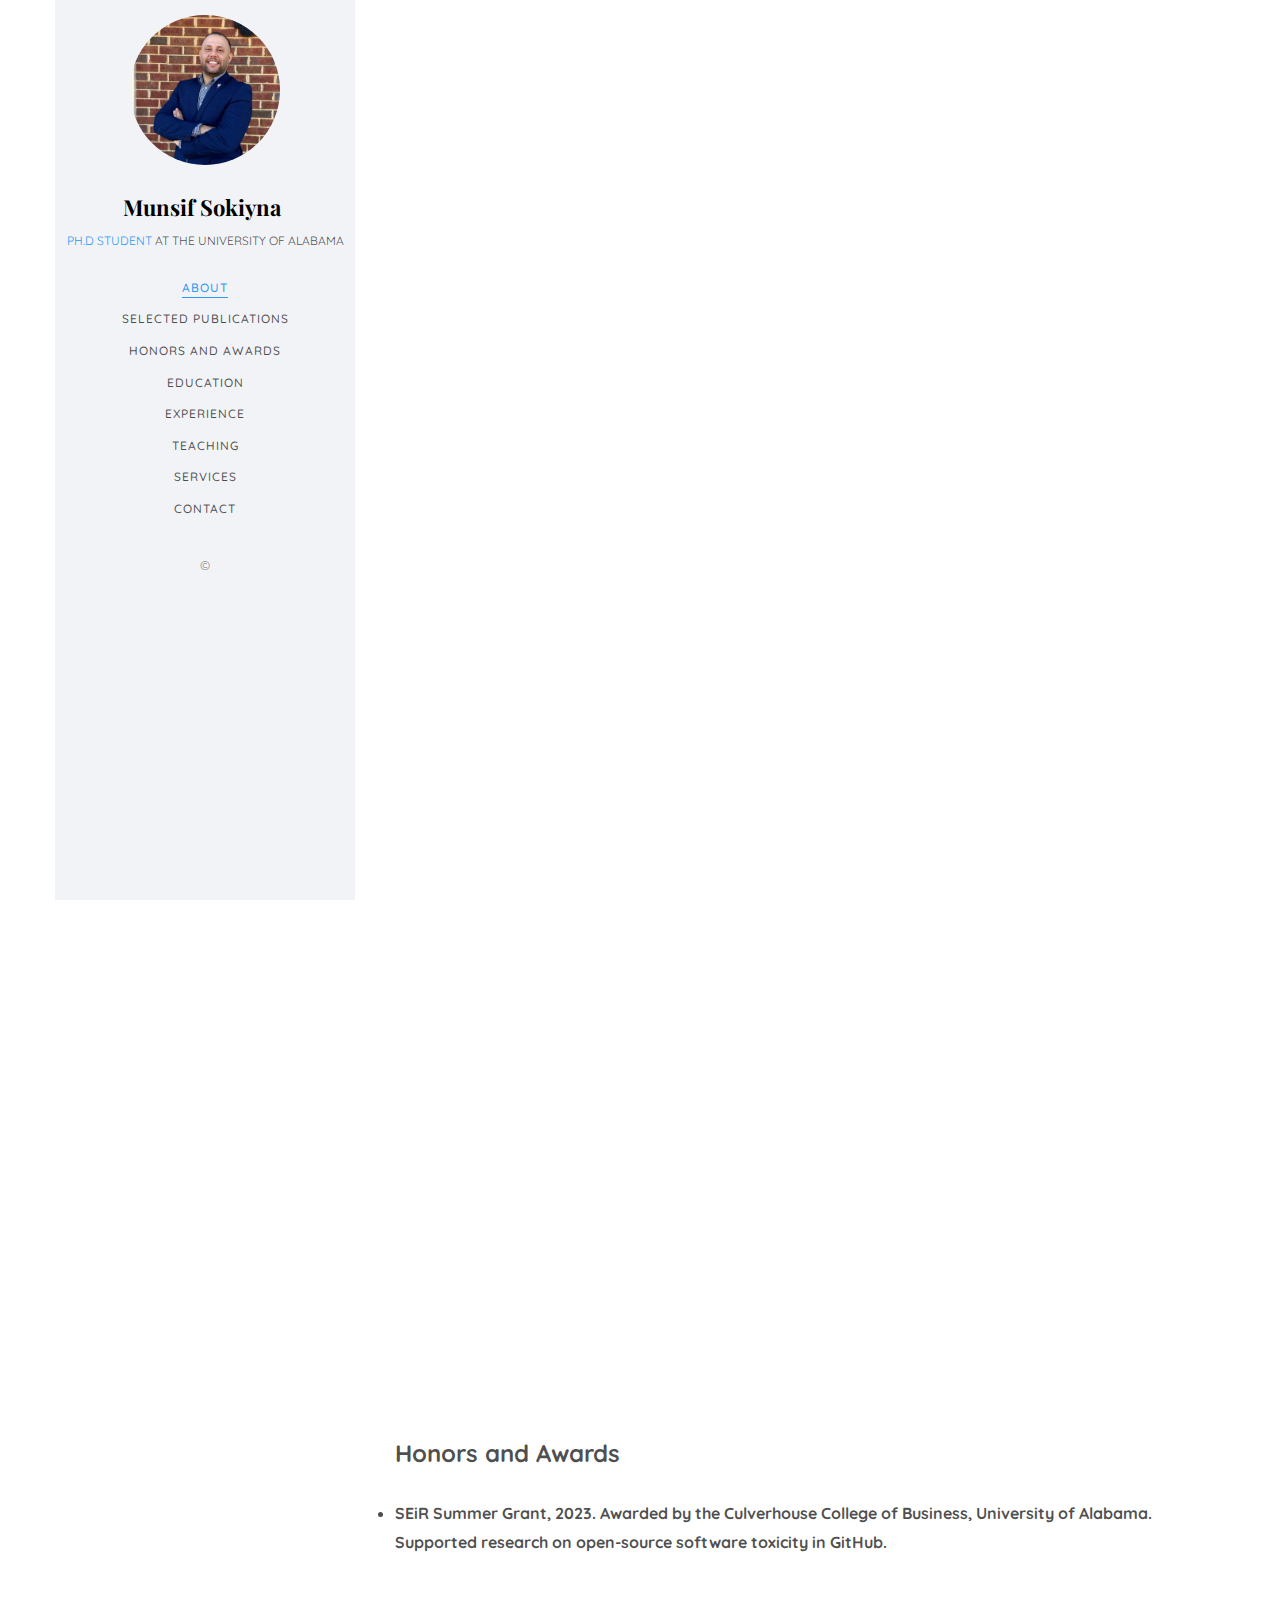
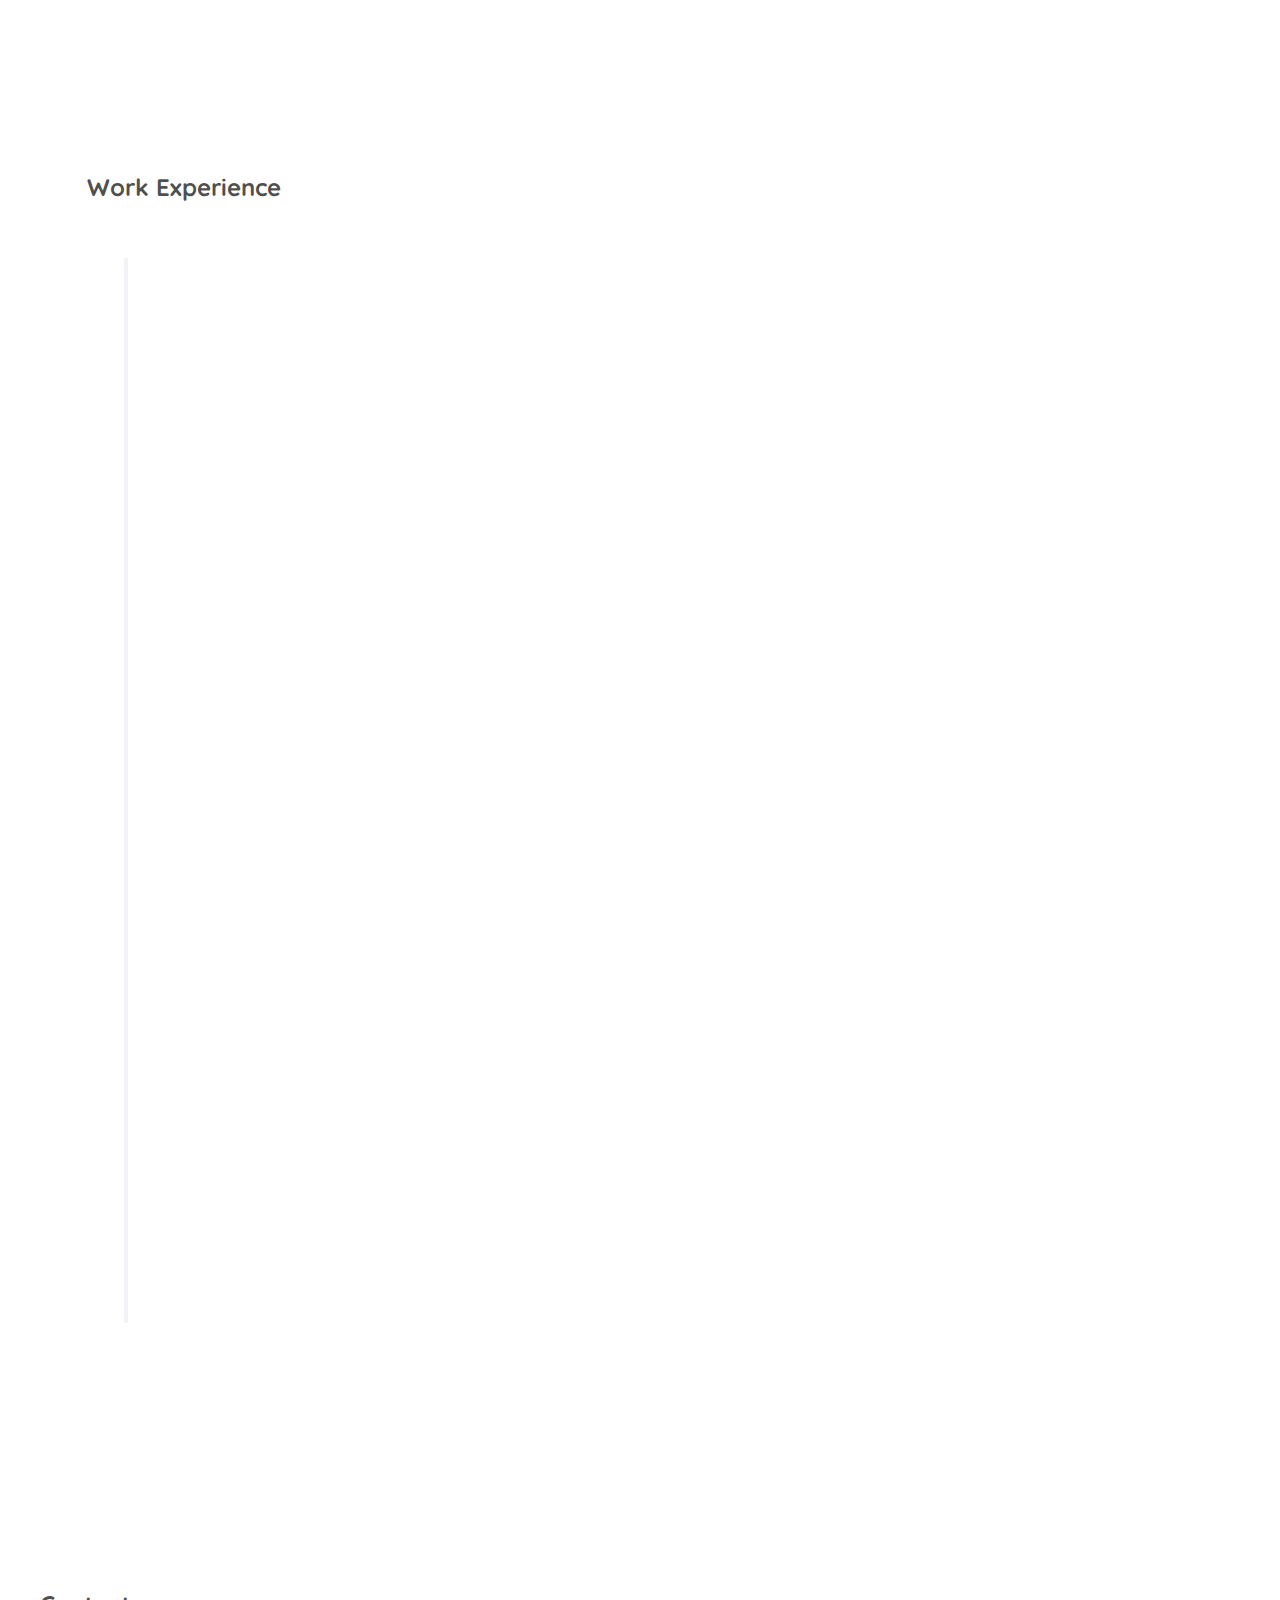
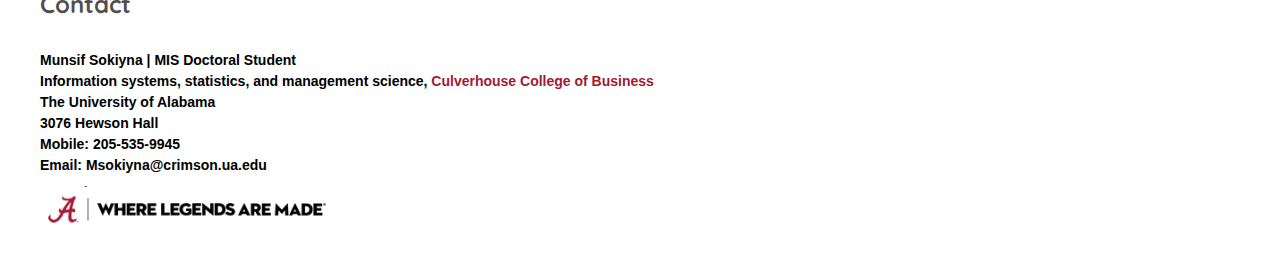
==== index.html @ c074fa42 "Update index.html" ====
<!DOCTYPE HTML>
<html>
	<head>
	<meta charset="utf-8">
	<meta http-equiv="X-UA-Compatible" content="IE=edge">
	<title>Munsif Sokiyna</title>
	<meta name="viewport" content="width=device-width, initial-scale=1">
	<meta name="description" content="" />
	<meta name="keywords" content="" />
	<meta name="author" content="" />
		
    <!-- Maintenance Overlay CSS -->
    <style>
        #maintenance-overlay {
            position: fixed;
            top: 0;
            left: 0;
            width: 100%;
            height: 100%;
            background-color: rgba(0, 0, 0, 0.75);
            color: white;
            display: flex;
            justify-content: center;
            align-items: center;
            font-size: 24px;
            z-index: 1000;
        }
    </style>
		
  <!-- Facebook and Twitter integration -->
	<meta property="og:title" content=""/>
	<meta property="og:image" content=""/>
	<meta property="og:url" content=""/>
	<meta property="og:site_name" content=""/>
	<meta property="og:description" content=""/>
	<meta name="twitter:title" content="" />
	<meta name="twitter:image" content="" />
	<meta name="twitter:url" content="" />
	<meta name="twitter:card" content="" />

	<!-- Place favicon.ico and apple-touch-icon.png in the root directory -->
	<link rel="shortcut icon" href="favicon.ico">

	<link href="https://fonts.googleapis.com/css?family=Quicksand:300,400,500,700" rel="stylesheet">
	<link href="https://fonts.googleapis.com/css?family=Playfair+Display:400,400i,700" rel="stylesheet">
	
	<!-- Animate.css -->
	<link rel="stylesheet" href="css/animate.css">
	<!-- Icomoon Icon Fonts-->
	<link rel="stylesheet" href="css/icomoon.css">
	<!-- Bootstrap  -->
	<link rel="stylesheet" href="css/bootstrap.css">
	<!-- Flexslider  -->
	<link rel="stylesheet" href="css/flexslider.css">
	<!-- Flaticons  -->
	<link rel="stylesheet" href="fonts/flaticon/font/flaticon.css">
	<!-- Owl Carousel -->
	<link rel="stylesheet" href="css/owl.carousel.min.css">
	<link rel="stylesheet" href="css/owl.theme.default.min.css">
	<!-- Theme style  -->
	<link rel="stylesheet" href="css/style.css">

	<!-- Modernizr JS -->
	<script src="js/modernizr-2.6.2.min.js"></script>
	<!-- FOR IE9 below -->
	<!--[if lt IE 9]>
	<script src="js/respond.min.js"></script>
	<![endif]-->

	</head>
	<body>
	<div id="colorlib-page">
		<div class="container-wrap">
		<a href="#" class="js-colorlib-nav-toggle colorlib-nav-toggle" data-toggle="collapse" data-target="#navbar" aria-expanded="false" aria-controls="navbar"><i></i></a>
		<aside id="colorlib-aside" role="complementary" class="border js-fullheight">
			<div class="text-center">
			
			
				<div class="author-img" style="background-image: url(images/Photo_Munsif2.jpg);"></div>
				
				
				<h1 id="colorlib-logo"><a href="index.html">Munsif Sokiyna</a></h1>
				<span class="position"><a href="#">Ph.D Student</a> at The University of ALabama</span>
				
			</div>
			<nav id="colorlib-main-menu" role="navigation" class="navbar">
				<div id="navbar" class="collapse">
					<ul>
						
						<li><a href="#" data-nav-section="about">About</a></li>
						<li><a href="#" data-nav-section="Selected Publications"> Selected Publications</a></li>
						<li><a href="#" data-nav-section="award">Honors and Awards</a></li>
						<!--<li><a href="#" data-nav-section="news">News</a></li>-->
					
						<li><a href="#" data-nav-section="education">Education</a></li>
						<li><a href="#" data-nav-section="experience">Experience</a></li>
						<li class="active"><a href="#" data-nav-section="teaching">Teaching</a></li> 
						<li class="active"><a href="#" data-nav-section="services">Services</a></li> 
						
						<li><a href="#" data-nav-section="contact">Contact</a></li>
					</ul>
				</div>
			</nav>

			<div class="colorlib-footer">
			<p><small>&copy; <!-- Link back to Colorlib can't be removed. Template is licensed under CC BY 3.0. -->
	
 
				<ul>
					<li><a href="#"><i class="icon-facebook2"></i></a></li>
					<li><a href="#"><i class="icon-twitter2"></i></a></li>
					<li><a href="#"><i class="icon-instagram"></i></a></li>
					<li><a href="https://www.linkedin.com/in/munsif-sokiyna/"><i class="icon-linkedin2"></i></a></li>
				</ul>
			</div>

		</aside>


		<div id="colorlib-main">
		
	
			<section class="colorlib-about" data-section="about">
				<div class="colorlib-narrow-content">
					<div class="row">
						<div class="col-md-12">
							<div class="row row-bottom-padded-sm animate-box" data-animate-effect="fadeInLeft">
								<div class="col-md-12">
									<div class="about-desc">
			
										
									<font size="3">	<p>I am a Ph.D. student in <a href="https://manderson.culverhouse.ua.edu/ph-d-programs/phd-in-operations-management-mis-focal-area-of-study/"> Management Information Systems </a> at <a href="https://wayne.edu/"> The University of Alabama (UA) 
										</a> under the supervision of <a href="https://pnsharma.people.ua.edu/"> Dr. Pratyush Nidhi Sharma </a> <!--in <a href="http://seal.eng.wayne.edu/people.html"> Software Engineering Analytics Lab (SEAL)</a>--> .  
						                              I also obtained an MSc in Business Informatics (E-Business) from Jadara University in 2016. 
								               My expertise and research interests lie at the intersection of Information Systems, Human-Computer Interaction (HCI), Natural Language Processing (NLP), and the dynamics of Open Source Software (OSS). My research is dedicated to understanding and mitigating Online Toxicity within digital platforms.. </p> </font> 
									</div>
									
								<font size="3">	<p> <b>Quick Link:</b>  
									<strong><a href= "Munsif_CV.pdf"> [CV] </a>
							    <strong><a href="https://www.linkedin.com/in/munsif-sokiyna/">[Linkedin]  </a>
								<a href="https://github.com/MunsifSokiyna"> [Github] </a>
							    <strong>  <a href="https://scholar.google.com/citations?user=mOfyrNgAAAAJ&hl=en"> [Google Scholar] </a>
								 <strong>  <a href="https://twitter.com/MSkeenh"> [Twitter] </a>    
								    
							         </p>
								
								</div>
							</div>
							
						</div>
					</div>
				</div>
			</section>


					
					
<section class="colorlib-about" data-section="Selected Publications">
				<div class="colorlib-narrow-content">
					<div class="row">
						<div class="col-md-12">
							<div class="row row-bottom-padded-sm animate-box" data-animate-effect="fadeInLeft">
								<div class="col-md-12">
									<div class="about-desc">
										<p><font size="5"> <b> Selected Publications </b> </font> </p> 
										<p><font size="5"> <b> JOURNAL PAPER </b> </font> </p>
										<p> <font size="3">Sokiyna, M. Aqel, "The role of e-business applications software in driving operational excellence: Impact of departments collaboration using sustainable software," Sustainable Computing: Informatics and Systems, vol. 28, pp. 100445, 2020. <a href="https://www.sciencedirect.com/science/article/pii/S2210537920301724"></a> Q1, SCIE. </br>
										<p> <font size="3">M.Y. Sokiyna, M.J. Aqel, O.A. Naqshbandi, "Cloud computing technology algorithms capabilities in managing and processing big data in business organizations: Mapreduce, hadoop, parallel programming," Journal of Information Technology Management, vol. 12, no. 3, pp. 100-113, 2020. <a href="https://jitm.ut.ac.ir/article_76298_a80e2f2d8e2a2139edcde8faf076e5ff.pdf"></a> Q3. </br>
										<p> <font size="3">M. Aqel, O. Naqshbandi, M. Sokiyna, P. Valentyn, "Messaging System Design Based on Using Servers and Encoding System," International Association of Online Engineering. <a href="https://www.learntechlib.org/p/217782/"></a> Q3. </br>
										<p> <font size="3">Aqel, Musbah, and Munsif Sokiyna."Human Activity Recognition Based on Multi-Sensors In A Smart Home Using Deep Learning.” THE ISC INTERNATIONAL JOURNAL OF INFORMATION SECURITY” (2021): 69-78.<a herf="https://scholar.google.com/scholar?hl=en&as_sdt=0%2C1&q=Human+Activity+Recognition+Based+On+Multi-Sensors+In+A+Smart+Home+Using+Deep+Learning&btnG="></a> </br>
										<p> <font size="3">Aljawarneh, Nader Mohammad, et al. "The Role of CRM fog Computing on Innovation and Customer Service Quality: An Empirical Study." Marketing & Management of Innovations 2 (2020).<a href="https://scholar.google.com/scholar?hl=en&as_sdt=0%2C1&q=%09THE+ROLE+OF+CRM+FOG+COMPUTING+ON+INNOVATION+AND+CUSTOMER+SERVICE+QUALITY%3A+AN+EMPIRICAL+STUDY.&btnG="></a> </br>
										<p> <font size="3">Khalaf, Osamah Ibrahim, et al. "Web Attack Detection Using the Input Validation Method: DPDA Theory." Computers, Materials & Continua 68.3 (2021).<a href="https://scholar.google.com/scholar?hl=en&as_sdt=0%2C1&q=Web+Attack+Detection+Using+the+Input+Validation+Method%3A+DPDA+Theory.&btnG="></a> </br>
										<p> <font size="3">Al-Bourini, Faisal A., et al. "The role of E-Word of mouth in the relationship between online destination image, E-satisfaction, E-Trust & E-Service quality for international tourists’ perception." Journal of Information Technology Management.(2021): 92-110.<a href="https://scholar.google.com/scholar?hl=en&as_sdt=0%2C1&q=The+role+of+E-Word+of+mouth+in+the+relationship+between+online+destination+image%2C+E-satisfaction%2C+E-Trust+%26+E-Service+quality+for+international+tourists+perception&btnG="></a> Q3 </br>

											<!--Accepted for presentation in Journal
First Track of The ACM Joint European Software Engineering Conference and Symposium
on the Foundations of Software Engineering (ESEC/FSE)-2023, San Francisco, California,
United States.  </font> </p>-->
										<p><font size="5"> <b> PEER REVIEWED CONFERENCE PAPERS </b> </font> </p>
										
								        <p> Sokiyna, M. Herfurth, A., and Sharma, P.N. "Stack Overflow Users Responses to Toxicity: An Exploratory Study," Proceedings of the Americas Conference on Information Systems, Salt Lake City, UT, (2024).</font> </p>
									<p> Sokiyna, M. and Sharma, P.N. "Aggressive, Disrespectful, Uncivil: An Immersive Examination of Toxic Communications as an Obstacle for Participation in Open-Source Software Communities," Proceedings of the Americas Conference on Information Systems, Salt Lake City, UT, (2024).</font> </p>
<!--Feedback to Support Analytics </a>, Technical Track, The 17th ACM/IEEE International Symposium on Empirical Software Engineering and Measurement- 2023,  New Orleans, Louisiana, United States.</font> </p>
				<p> <font size="3"> [C3] [APSEC-20] [Full Paper]  <u>Jaydeb Sarker</u>, Asif Kamal Turzo, and Amiangshu Bosu. <a href="https://jaydebsarker.github.io/papers/A_Benchmark_Study_of_the_Contemporary_Toxicity_Detectors_on_Software_Engineering_Interactions.pdf"> A benchmark study of the contemporary toxicity detectors on software engineering interactions. </a>   In proceedings  of  the  27th  Asia-Pacific  SoftwareEngineering Conference 2020, Singapore pp. 218–227.  </font> </p>					
									
						<p><font size="5"> <b> SHORT PAPERS </b> </font> </p>			
													<p> <font size="3"> [SP1] [ASE-22] [Short Paper] <u>Jaydeb Sarker</u>, <a href="https://dl.acm.org/doi/pdf/10.1145/3551349.3559508"> " 'Who built this crap?' Developing a Software Engineering Domain Specific Toxicity Detector" </a>,  In Proceedings of the 37th IEEE/ACM International Conference on Automated Software Engineering (Student Research Competition)</font> </p>
<p> <font size="3"> [SP2] [ASE-22] [Short Paper] <u>Jaydeb Sarker</u>, <a href="https://dl.acm.org/doi/pdf/10.1145/3551349.3559570"> "Identification and Mitigation of Toxic Communications Among Open Source Software Developers" </a>,  In Proceedings of the 37th IEEE/ACM International Conference on Automated Software Engineering (Doctoral Symposium)</font> </p>					
								
				<p> <font size="3"> [SP3] [ESEM-21] [Short Paper]  S Sultana, <u> J Sarker</u>, A Bosu. <a href="https://dl.acm.org/doi/abs/10.1145/3475716.3484189"> A Rubric to Identify Misogynistic and Sexist Texts from Software Developer Communications  </a> , Emerging Results and Vision paper,15th ACM/IEEE International Symposium on Empirical Software Engineering and Measurement- 2021, Bari, Italy.</font> </p>-->				
						
									
									
									
									</div>
								</div>
							</div>
							
						</div>
					</div>
				</div>
			</section>

<section class="colorlib-work" data-section="award">
			<p style="margin-left:2.5em">
			<font size="5"> <b> Honors and Awards </b> </font> </p>
				<div class="colorlib-narrow-content">
				<font size="3">
					<li>SEiR Summer Grant, 2023. Awarded by the Culverhouse College of Business, University of Alabama. Supported research on open-source software toxicity in GitHub.</li>
					<!--<li> WSU Graduate Student Professional Travel Award 2023 for attending <a href="https://conf.researchr.org/home/fse-2023"> FSE-2023</a> </li>
					<li>NSF Travel Award to attend <a href="https://conf.researchr.org/track/esem-2023/esem-2023-technical-track?#About"> ESEM-2023</a></li>
					<li>SIGSOFT CAPS award to attend <a href="https://conf.researchr.org/track/esem-2023/esem-2023-technical-track?#About"> ESEM-2023</a></li>
					<li>NSF Travel Award to attend <a href="https://mwpls2023.engin.umich.edu/"> Midwest PL Summit 2023</a> University of Michigan, Ann Arbor</li>
					<li>  Awarded 2022-2023 Thomas C. Rumble University Graduate Fellowship at Wayne State University</li>
					<li> WSU Graduate Student Professional Travel Award 2022 for attending <a href="https://conf.researchr.org/home/ase-2022"> ASE2022 </a> </li>
					
					<li> Deutscher Akademischer Austauschdienst (DAAD) scholarship- 2017 </li> 
                    <li> Technical scholarship in RUET for outstanding results throughout 2012 to 2016 </li>
					<li> General grade scholarship in SSC exam 2009 from Dhaka board </li>-->
				</font>
				</div>
			</section>
							
							
							
	<!--<section class="colorlib-work" data-section="news">
			<p style="margin-left:2.5em">
			<font size="5"> <b> News </b> </font> </p>
				<div class="colorlib-narrow-content">
					
				<font size="3">
					<!--<li> December 12, 2023: Passed the Ph.D. prospectus defense !!!</li>
					<li> September, 2023: Selected as a Reviewer in <a href="https://conf.researchr.org/committee/saner-2024/saner-2024-tool-demo-track--program-commitee"> SANER-2024-Tool-Demo-Track </a> </li>
					<li> September, 2023: Selected as a Reviewer in <a href="https://conf.researchr.org/track/icse-2024/icse-2024-artifact-evaluation#1-prepare-the-artifact)"> ICSE-2024 Artifact Evaluation </a> </li>
		            		<li>June 16,23, Paper accepted to ESEM-23, Technical Track <a href="https://conf.researchr.org/home/esem-2023"> ESEM 2023</a> </li>
					<li>Jan 17, 23, Paper 'Automated Identification of Toxic Code Reviews Using ToxiCR' has been accepted to ACM Transactions on Software Engineering and Methodology (TOSEM)  <a href="https://dl.acm.org/journal/tosem"> TOSEM 2023</a> </li>
			
					<li>Oct 10-14, Presented 2 works at <a href="https://twitter.com/olgabaysal/status/1579920679495172096"> ASE2022</a> </li>
			
					<li>August 16, 2022: Awarded Thomas C. Rumble University Graduate Fellowship!!!!! </li>
					<li>August 11, 2022: A Paper has been accepted to the ASE-2022 Student Research Competition Track!!!!! </li>
					<li>August 5, 2022: Jaydeb's Doctoral Symposium has been accepted to ASE-2022!!!!! </li>
					<li>24-27 May 2022: Attended the premier conference in Software Engineering, ICSE 2022 as a student volunteer (In Person at Pittsburg, PA, USA)-  <a href="https://conf.researchr.org/profile/icse-2022/jaydebsarker"> ICSE2022</a> </li>

					<li>  <a href="old_news_jaydeb.html"> Old News </a> </li>-->
				
				</div>
			</section>		
		


			<section class="colorlib-education" data-section="education">
			<div class="colorlib-narrow-content">
					<div class="row">
						<div class="col-md-12">
							<div class="row row-bottom-padded-sm animate-box" data-animate-effect="fadeInLeft">
								<div class="col-md-12">
									<div class="about-desc">
			<font size="5"> <b> Education </b> </font>
				<li> <font size="3"> Ph.D. in Management Information Systems at The University of Alabama (Aug 2022- present) [Ongoing]</font></li> 
				<li> <font size="3"> MSc in Business Informatics (E-Business), Jadara University (Aug 2014- Dec 2016) [Degree Awarded] </font></li> 
				<li> <font size="3"> BSc. in Management Information Systems, Jadara University, (Aug 2009- Aug 2013) [Degree Awarded] </font></li>
		         
				</div>
								</div>
							</div>
							
						</div> 
					</div>
				</div>
					
				
			</section>



			<section class="colorlib-experience" data-section="experience">
			<p style="margin-left:2em">
			<font size="5"> <b> Work Experience </b> </font> </p>
				<div class="colorlib-narrow-content">
					<div class="row">
			
					</div>
					<div class="row">
						<div class="col-md-12">
				         <div class="timeline-centered">
					         <article class="timeline-entry animate-box" data-animate-effect="fadeInLeft">
					            <div class="timeline-entry-inner">
					               <div class="timeline-label">
					                  <font size="3"> <p>Graduate Teaching Assistant MIS 221 introduction to programming (C#), UA <span> August 2022- December 2022</span></p>
								          <p>Graduate Teaching Assistant MIS 430/520 System Analysis & Design, UA <span> August 2022- December 2022</span></p>
								  	  <p>Graduate Teaching Assistant GBA 246 Professional Development, UA <span> August 2022- December 2022</span></p>
								  	  <p>Graduate Teaching Assistant MIS 521 Management Information Systems, UA <span> January 2023- May 2023</span></p>
								  	  <p>Graduate Teaching Assistant MIS 200 Fundamentals of Management Information systems, (Excel), UA <span> August 2023- December 2023</span></p>
								          <p>Graduate Teaching Assistant MIS 200 Fundamentals of Management Information systems, (Excel), UA <span> January 2024- May 2024</span></p>
									  <font size="2"> <p>Department of Information Systems, Statistics, and Management Science, The University of Alabama, AL, US </p> </font>
					               </div>
					            </div>
					         </article>


					         <article class="timeline-entry animate-box" data-animate-effect="fadeInRight">
					            <div class="timeline-entry-inner">
					               <div class="timeline-icon color-2">
					                  <i class="icon-pen2"></i>
					               </div>
					               <div class="timeline-label">
					               	<font size="3"> <p> McDonald’s, Jordan</a> <span> July 2009 - July 2017</span></p>
									<font size="3">     <p> IT support specialist: analyzing, troubleshooting, and evaluating branch technology issues.</P>
										            <p> 1st Assistant Manager: Achieve profit and sales goals while ensuring stores comply with safety, security, and food service guidelines and regulations.</p> 
											    <p> Assistant of the store manager, Scheduling, Communication, training, ordering, Home Delivery Team leader (MC delivery system), shift management, profit & loss statement, inventory, ERP system.</p>
					               </div>
					            </div>
					         </article>

					         <article class="timeline-entry animate-box" data-animate-effect="fadeInLeft">
					            <div class="timeline-entry-inner">
					               <div class="timeline-icon color-3">
					                  <i class="icon-pen2"></i>
					               </div>
					               <div class="timeline-label">
					              <font size="3">    <p>Freelancer, Jordan <span> September January 2014 – May 2019 </span></p>
					               <font size="3">   <p> Frontend Developer: Develop functional and appealing web and mobile-based applications based on usability. Provide website maintenance and enhancements. Use a combination of markup languages to write web pages. Write functional requirement documents and specifications.</p>
									 <p> IT technical support (individuals and small business): Setup small to medium networks, software & hardware maintenance, remote software troubleshooting.</p>
									<!-- <font size="2">  <p> <a href="https://www.uni-magdeburg.de/"> Otto-von-Guericke-Universität Magdeburg, Germany </a> </p> </font>-->
					               </div>
					            </div>
					         </article>

				
					      </div>
					   </div>
				   </div>
				</div>
			</section>

<section class="colorlib-about" data-section="teaching"> 
				<div class="colorlib-narrow-content">
					<div class="row">
						<div class="col-md-12">
							<div class="row row-bottom-padded-sm animate-box" data-animate-effect="fadeInLeft">
								<div class="col-md-12">
									<div class="about-desc">
			
										<font size="5"> <b> Teaching </b> </font>
									</div>
									</br>
									<font size="3"> <!--<a href="http://engineering.wayne.edu/cs/courses.php">--> The University of Alabama, Culverhouse College of Business, department of information systems, statistics and management science </font> </a> </br>
									  
									<li> MIS 200: Fundamentals of Management Information Systems [Fall 2024]</li>
									</font>

									<!--<li> CSC 4111: Software Engineering Lecture [Summer 22]</li>
									</font>

									<li> CSC 4420: Computer Operating Systems Lecture and lab [Summer 23]</li>
									</font>
									
									<font size="3"><li> CSC 1101: Problem Solving and Programming Laboratory [Fall 20, Summer 20, Winter 20, Fall 19]</li>
									</font>
							 
									<font size="3"><li> CSC 1100: Problem Solving and Programming [Summer 20]</li>
									</font>
									</br>
							
									<font size="3"> <a href="https://uits.edu.bd/department-of-computer-science-engineering/"> UITS, Department of Computer Science & Engineering </font> </a> </br>
									<li> CSE 103/104: Structured Programming Language (lab and theory) [Spring 19, Fall 18] </li>
									<li> CSE 451: Software Engineering [Spring 19]</li>
									<li> CSE 214: Algorithms [Spring 2017, Summer 17] </li>
									</font>-->
								</div>
							</div>
							
						</div>
					</div>
				</div>
			</section>

			

<!--<section class="colorlib-services" data-section="services">
<p style="margin-left:2.5em">
	<font size="5"> Reviewing and Community Services</font> </p>
	
	<div class="colorlib-narrow-content">
		<font size="3"> Journal Reviewing</font> </p>
	          
				<!-- <li>Reviewer of Springer <a href="https://www.springer.com/journal/11219"> Software Quality Journal </a> 2022   </li>
				 
				 </font>
	         
	       
	        <font size="3"> Conference Committee</font> </p>-->

		       <!-- <li> PC member in ICSE Artifact Evaluation- 2024 <a href="https://conf.researchr.org/track/icse-2024/icse-2024-artifact-evaluation#1-prepare-the-artifact)">  ICSE-artifact-2024 </a> </li>
		    
                         <li> PC member in MSR 2024 <a href="https://2024.msrconf.org/committee/msr-2024-junior-pc-technical-papers---junior-program-committee"> Junior PC MSR 2024 </a> </li>
		          <li> PC member in SANER Tools Demo Track- 2024 <a href="https://conf.researchr.org/committee/saner-2024/saner-2024-tool-demo-track--program-commitee">  SANER-tool-2024 </a> </li>
		    
			 <li> PC member in MSR 2023 <a href="https://conf.researchr.org/track/msr-2023/msr-2023-junior-pc"> Junior PC </a>, Acted as Main Reviewer, 2023 </li>
			
			
			 <li> Reviewer in MSR <a href="https://2021.msrconf.org/committee/msr-2021-shadow-pc-shadow-pc-committee"> Shadow Program Committee member</a>, 2021 </li>
			
			  <li> <a href="https://conf.researchr.org/committee/icse-2021/icse-2021-Demonstrations-additional-reviewers"> Additional Reviewers within the ICSE 2021- Tool Demonstrations-track </a> </li>
	       <font size="3"> Volunteer Experience</font> </p>
			<li> ASE-2022: 37th IEEE/ACM International Conference on Automated Software Engineering , Oakland Center, MI, USA </li>
			 <li> ICSE-2022: The 44th International Conference on Software Engineering, Attended in Person at Pittsburg </li>
			<li> ASE 2021: 36th IEEE/ACM International Conference on Automated Software Engineering, attened virtual  (Original: Melbourne, Australia) </li>
			 <li> 43th ICSE-2021, Virtual Conference (Original: Madrid, Spain) </li>-->
	         
		</div>
			</section>
			
			
<section class="colorlib-contact" data-section="contact">
<p style="margin-left:2.5em">

			<font size="5"> Contact</font> </p>	
			<div class="colorlib-narrow-content">
<div style="font-family: 'Comic Sans MS', cursive, sans-serif; font-size: 14px; color: #000000; max-width: 800px; line-height: 1.5;">
  <strong>Munsif Sokiyna</strong> | MIS Doctoral Student<br>
  Information systems, statistics, and management science, <span style="color: #9E1B32;">Culverhouse College of Business</span><br>
  The University of Alabama<br>
  3076 Hewson Hall<br>
  Mobile: <a href="tel:205-535-9945" style="color: #000000; text-decoration: none;">205-535-9945</a><br>
  Email: <a href="mailto:Msokiyna@crimson.ua.edu" style="color: #000000; text-decoration: none;">Msokiyna@crimson.ua.edu</a>
  <div style="margin-top: 10px;">
    <img src="images/UA_sign.png" alt="WHERE LEGENDS ARE MADE" style="width: 100%; max-width: 300px; height: auto;">
  </div>
</div>




		
			</section>
		</div><!-- end:colorlib-main -->
	</div><!-- end:container-wrap -->
	</div><!-- end:colorlib-page -->

	<!-- jQuery -->
	<script src="js/jquery.min.js"></script>
	<!-- jQuery Easing -->
	<script src="js/jquery.easing.1.3.js"></script>
	<!-- Bootstrap -->
	<script src="js/bootstrap.min.js"></script>
	<!-- Waypoints -->
	<script src="js/jquery.waypoints.min.js"></script>
	<!-- Flexslider -->
	<script src="js/jquery.flexslider-min.js"></script>
	<!-- Owl carousel -->
	<script src="js/owl.carousel.min.js"></script>
	<!-- Counters -->
	<script src="js/jquery.countTo.js"></script>
	
	
	<!-- MAIN JS -->
	<script src="js/main.js"></script>

	</body>
</html>
---- css/icomoon.css ----
@font-face {
  font-family: 'icomoon';
  src:  url('fonts/icomoon.eot?6py85u');
  src:  url('fonts/icomoon.eot?6py85u#iefix') format('embedded-opentype'),
    url('fonts/icomoon.ttf?6py85u') format('truetype'),
    url('fonts/icomoon.woff?6py85u') format('woff'),
    url('fonts/icomoon.svg?6py85u#icomoon') format('svg');
  font-weight: normal;
  font-style: normal;
}

[class^="icon-"], [class*=" icon-"] {
  /* use !important to prevent issues with browser extensions that change fonts */
  font-family: 'icomoon' !important;
  speak: none;
  font-style: normal;
  font-weight: normal;
  font-variant: normal;
  text-transform: none;
  line-height: 1;

  /* Better Font Rendering =========== */
  -webkit-font-smoothing: antialiased;
  -moz-osx-font-smoothing: grayscale;
}

.icon-times:before {
  content: "\e930";
}
.icon-tick:before {
  content: "\e931";
}
.icon-plus:before {
  content: "\e932";
}
.icon-minus:before {
  content: "\e933";
}
.icon-equals:before {
  content: "\e934";
}
.icon-divide:before {
  content: "\e935";
}
.icon-chevron-right:before {
  content: "\e936";
}
.icon-chevron-left:before {
  content: "\e937";
}
.icon-arrow-right-thick:before {
  content: "\e938";
}
.icon-arrow-left-thick:before {
  content: "\e939";
}
.icon-th-small:before {
  content: "\e93a";
}
.icon-th-menu:before {
  content: "\e93b";
}
.icon-th-list:before {
  content: "\e93c";
}
.icon-th-large:before {
  content: "\e93d";
}
.icon-home:before {
  content: "\e93e";
}
.icon-arrow-forward:before {
  content: "\e93f";
}
.icon-arrow-back:before {
  content: "\e940";
}
.icon-rss:before {
  content: "\e941";
}
.icon-location:before {
  content: "\e942";
}
.icon-link:before {
  content: "\e943";
}
.icon-image:before {
  content: "\e944";
}
.icon-arrow-up-thick:before {
  content: "\e945";
}
.icon-arrow-down-thick:before {
  content: "\e946";
}
.icon-starburst:before {
  content: "\e947";
}
.icon-starburst-outline:before {
  content: "\e948";
}
.icon-star3:before {
  content: "\e949";
}
.icon-flow-children:before {
  content: "\e94a";
}
.icon-export:before {
  content: "\e94b";
}
.icon-delete2:before {
  content: "\e94c";
}
.icon-delete-outline:before {
  content: "\e94d";
}
.icon-cloud-storage:before {
  content: "\e94e";
}
.icon-wi-fi:before {
  content: "\e94f";
}
.icon-heart:before {
  content: "\e950";
}
.icon-flash:before {
  content: "\e951";
}
.icon-cancel:before {
  content: "\e952";
}
.icon-backspace:before {
  content: "\e953";
}
.icon-attachment:before {
  content: "\e954";
}
.icon-arrow-move:before {
  content: "\e955";
}
.icon-warning:before {
  content: "\e956";
}
.icon-user:before {
  content: "\e957";
}
.icon-radar:before {
  content: "\e958";
}
.icon-lock-open:before {
  content: "\e959";
}
.icon-lock-closed:before {
  content: "\e95a";
}
.icon-location-arrow:before {
  content: "\e95b";
}
.icon-info:before {
  content: "\e95c";
}
.icon-user-delete:before {
  content: "\e95d";
}
.icon-user-add:before {
  content: "\e95e";
}
.icon-media-pause:before {
  content: "\e95f";
}
.icon-group:before {
  content: "\e960";
}
.icon-chart-pie:before {
  content: "\e961";
}
.icon-chart-line:before {
  content: "\e962";
}
.icon-chart-bar:before {
  content: "\e963";
}
.icon-chart-area:before {
  content: "\e964";
}
.icon-video:before {
  content: "\e965";
}
.icon-point-of-interest:before {
  content: "\e966";
}
.icon-infinity:before {
  content: "\e967";
}
.icon-globe:before {
  content: "\e968";
}
.icon-eye:before {
  content: "\e969";
}
.icon-cog:before {
  content: "\e96a";
}
.icon-camera:before {
  content: "\e96b";
}
.icon-upload:before {
  content: "\e96c";
}
.icon-scissors:before {
  content: "\e96d";
}
.icon-refresh:before {
  content: "\e96e";
}
.icon-pin:before {
  content: "\e96f";
}
.icon-key:before {
  content: "\e970";
}
.icon-info-large:before {
  content: "\e971";
}
.icon-eject:before {
  content: "\e972";
}
.icon-download:before {
  content: "\e973";
}
.icon-zoom:before {
  content: "\e974";
}
.icon-zoom-out:before {
  content: "\e975";
}
.icon-zoom-in:before {
  content: "\e976";
}
.icon-sort-numerically:before {
  content: "\e977";
}
.icon-sort-alphabetically:before {
  content: "\e978";
}
.icon-input-checked:before {
  content: "\e979";
}
.icon-calender:before {
  content: "\e97a";
}
.icon-world2:before {
  content: "\e97b";
}
.icon-notes:before {
  content: "\e97c";
}
.icon-code:before {
  content: "\e97d";
}
.icon-arrow-sync:before {
  content: "\e97e";
}
.icon-arrow-shuffle:before {
  content: "\e97f";
}
.icon-arrow-repeat:before {
  content: "\e980";
}
.icon-arrow-minimise:before {
  content: "\e981";
}
.icon-arrow-maximise:before {
  content: "\e982";
}
.icon-arrow-loop:before {
  content: "\e983";
}
.icon-anchor:before {
  content: "\e984";
}
.icon-spanner:before {
  content: "\e985";
}
.icon-puzzle:before {
  content: "\e986";
}
.icon-power:before {
  content: "\e987";
}
.icon-plane:before {
  content: "\e988";
}
.icon-pi:before {
  content: "\e989";
}
.icon-phone:before {
  content: "\e98a";
}
.icon-microphone2:before {
  content: "\e98b";
}
.icon-media-rewind:before {
  content: "\e98c";
}
.icon-flag:before {
  content: "\e98d";
}
.icon-adjust-brightness:before {
  content: "\e98e";
}
.icon-waves:before {
  content: "\e98f";
}
.icon-social-twitter:before {
  content: "\e990";
}
.icon-social-facebook:before {
  content: "\e991";
}
.icon-social-dribbble:before {
  content: "\e992";
}
.icon-media-stop:before {
  content: "\e993";
}
.icon-media-record:before {
  content: "\e994";
}
.icon-media-play:before {
  content: "\e995";
}
.icon-media-fast-forward:before {
  content: "\e996";
}
.icon-media-eject:before {
  content: "\e997";
}
.icon-social-vimeo:before {
  content: "\e998";
}
.icon-social-tumbler:before {
  content: "\e999";
}
.icon-social-skype:before {
  content: "\e99a";
}
.icon-social-pinterest:before {
  content: "\e99b";
}
.icon-social-linkedin:before {
  content: "\e99c";
}
.icon-social-last-fm:before {
  content: "\e99d";
}
.icon-social-github:before {
  content: "\e99e";
}
.icon-social-flickr:before {
  content: "\e99f";
}
.icon-at:before {
  content: "\e9a0";
}
.icon-times-outline:before {
  content: "\e9a1";
}
.icon-plus-outline:before {
  content: "\e9a2";
}
.icon-minus-outline:before {
  content: "\e9a3";
}
.icon-tick-outline:before {
  content: "\e9a4";
}
.icon-th-large-outline:before {
  content: "\e9a5";
}
.icon-equals-outline:before {
  content: "\e9a6";
}
.icon-divide-outline:before {
  content: "\e9a7";
}
.icon-chevron-right-outline:before {
  content: "\e9a8";
}
.icon-chevron-left-outline:before {
  content: "\e9a9";
}
.icon-arrow-right-outline:before {
  content: "\e9aa";
}
.icon-arrow-left-outline:before {
  content: "\e9ab";
}
.icon-th-small-outline:before {
  content: "\e9ac";
}
.icon-th-menu-outline:before {
  content: "\e9ad";
}
.icon-th-list-outline:before {
  content: "\e9ae";
}
.icon-news2:before {
  content: "\e9b1";
}
.icon-home-outline:before {
  content: "\e9b2";
}
.icon-arrow-up-outline:before {
  content: "\e9b3";
}
.icon-arrow-forward-outline:before {
  content: "\e9b4";
}
.icon-arrow-down-outline:before {
  content: "\e9b5";
}
.icon-arrow-back-outline:before {
  content: "\e9b6";
}
.icon-trash3:before {
  content: "\e9b7";
}
.icon-rss-outline:before {
  content: "\e9b8";
}
.icon-message:before {
  content: "\e9b9";
}
.icon-location-outline:before {
  content: "\e9ba";
}
.icon-link-outline:before {
  content: "\e9bb";
}
.icon-image-outline:before {
  content: "\e9bc";
}
.icon-export-outline:before {
  content: "\e9bd";
}
.icon-cross:before {
  content: "\e9be";
}
.icon-wi-fi-outline:before {
  content: "\e9bf";
}
.icon-star-outline:before {
  content: "\e9c0";
}
.icon-media-pause-outline:before {
  content: "\e9c1";
}
.icon-mail:before {
  content: "\e9c2";
}
.icon-heart-outline:before {
  content: "\e9c3";
}
.icon-flash-outline:before {
  content: "\e9c4";
}
.icon-cancel-outline:before {
  content: "\e9c5";
}
.icon-beaker:before {
  content: "\e9c6";
}
.icon-arrow-move-outline:before {
  content: "\e9c7";
}
.icon-watch2:before {
  content: "\e9c8";
}
.icon-warning-outline:before {
  content: "\e9c9";
}
.icon-time:before {
  content: "\e9ca";
}
.icon-radar-outline:before {
  content: "\e9cb";
}
.icon-lock-open-outline:before {
  content: "\e9cc";
}
.icon-location-arrow-outline:before {
  content: "\e9cd";
}
.icon-info-outline:before {
  content: "\e9ce";
}
.icon-backspace-outline:before {
  content: "\e9cf";
}
.icon-attachment-outline:before {
  content: "\e9d0";
}
.icon-user-outline:before {
  content: "\e9d1";
}
.icon-user-delete-outline:before {
  content: "\e9d2";
}
.icon-user-add-outline:before {
  content: "\e9d3";
}
.icon-lock-closed-outline:before {
  content: "\e9d4";
}
.icon-group-outline:before {
  content: "\e9d5";
}
.icon-chart-pie-outline:before {
  content: "\e9d6";
}
.icon-chart-line-outline:before {
  content: "\e9d7";
}
.icon-chart-bar-outline:before {
  content: "\e9d8";
}
.icon-chart-area-outline:before {
  content: "\e9d9";
}
.icon-video-outline:before {
  content: "\e9da";
}
.icon-point-of-interest-outline:before {
  content: "\e9db";
}
.icon-map:before {
  content: "\e9dc";
}
.icon-key-outline:before {
  content: "\e9dd";
}
.icon-infinity-outline:before {
  content: "\e9de";
}
.icon-globe-outline:before {
  content: "\e9df";
}
.icon-eye-outline:before {
  content: "\e9e0";
}
.icon-cog-outline:before {
  content: "\e9e1";
}
.icon-camera-outline:before {
  content: "\e9e2";
}
.icon-upload-outline:before {
  content: "\e9e3";
}
.icon-support:before {
  content: "\e9e4";
}
.icon-scissors-outline:before {
  content: "\e9e5";
}
.icon-refresh-outline:before {
  content: "\e9e6";
}
.icon-info-large-outline:before {
  content: "\e9e7";
}
.icon-eject-outline:before {
  content: "\e9e8";
}
.icon-download-outline:before {
  content: "\e9e9";
}
.icon-battery-mid:before {
  content: "\e9ea";
}
.icon-battery-low:before {
  content: "\e9eb";
}
.icon-battery-high:before {
  content: "\e9ec";
}
.icon-zoom-outline:before {
  content: "\e9ed";
}
.icon-zoom-out-outline:before {
  content: "\e9ee";
}
.icon-zoom-in-outline:before {
  content: "\e9ef";
}
.icon-tag3:before {
  content: "\e9f0";
}
.icon-tabs-outline:before {
  content: "\e9f1";
}
.icon-pin-outline:before {
  content: "\e9f2";
}
.icon-message-typing:before {
  content: "\e9f3";
}
.icon-directions:before {
  content: "\e9f4";
}
.icon-battery-full:before {
  content: "\e9f5";
}
.icon-battery-charge:before {
  content: "\e9f6";
}
.icon-pipette:before {
  content: "\e9f7";
}
.icon-pencil:before {
  content: "\e9f8";
}
.icon-folder:before {
  content: "\e9f9";
}
.icon-folder-delete:before {
  content: "\e9fa";
}
.icon-folder-add:before {
  content: "\e9fb";
}
.icon-edit:before {
  content: "\e9fc";
}
.icon-document:before {
  content: "\e9fd";
}
.icon-document-delete:before {
  content: "\e9fe";
}
.icon-document-add:before {
  content: "\e9ff";
}
.icon-brush:before {
  content: "\ea00";
}
.icon-thumbs-up:before {
  content: "\ea01";
}
.icon-thumbs-down:before {
  content: "\ea02";
}
.icon-pen:before {
  content: "\ea03";
}
.icon-sort-numerically-outline:before {
  content: "\ea04";
}
.icon-sort-alphabetically-outline:before {
  content: "\ea05";
}
.icon-social-last-fm-circular:before {
  content: "\ea06";
}
.icon-social-github-circular:before {
  content: "\ea07";
}
.icon-compass:before {
  content: "\ea08";
}
.icon-bookmark:before {
  content: "\ea09";
}
.icon-input-checked-outline:before {
  content: "\ea0a";
}
.icon-code-outline:before {
  content: "\ea0b";
}
.icon-calender-outline:before {
  content: "\ea0c";
}
.icon-business-card:before {
  content: "\ea0d";
}
.icon-arrow-up:before {
  content: "\ea0e";
}
.icon-arrow-sync-outline:before {
  content: "\ea0f";
}
.icon-arrow-right:before {
  content: "\ea10";
}
.icon-arrow-repeat-outline:before {
  content: "\ea11";
}
.icon-arrow-loop-outline:before {
  content: "\ea12";
}
.icon-arrow-left:before {
  content: "\ea13";
}
.icon-flow-switch:before {
  content: "\ea14";
}
.icon-flow-parallel:before {
  content: "\ea15";
}
.icon-flow-merge:before {
  content: "\ea16";
}
.icon-document-text:before {
  content: "\ea17";
}
.icon-clipboard:before {
  content: "\ea18";
}
.icon-calculator:before {
  content: "\ea19";
}
.icon-arrow-minimise-outline:before {
  content: "\ea1a";
}
.icon-arrow-maximise-outline:before {
  content: "\ea1b";
}
.icon-arrow-down:before {
  content: "\ea1c";
}
.icon-gift:before {
  content: "\ea1d";
}
.icon-film:before {
  content: "\ea1e";
}
.icon-database:before {
  content: "\ea1f";
}
.icon-bell:before {
  content: "\ea20";
}
.icon-anchor-outline:before {
  content: "\ea21";
}
.icon-adjust-contrast:before {
  content: "\ea22";
}
.icon-world-outline:before {
  content: "\ea23";
}
.icon-shopping-bag:before {
  content: "\ea24";
}
.icon-power-outline:before {
  content: "\ea25";
}
.icon-notes-outline:before {
  content: "\ea26";
}
.icon-device-tablet:before {
  content: "\ea27";
}
.icon-device-phone:before {
  content: "\ea28";
}
.icon-device-laptop:before {
  content: "\ea29";
}
.icon-device-desktop:before {
  content: "\ea2a";
}
.icon-briefcase:before {
  content: "\ea2b";
}
.icon-stopwatch:before {
  content: "\ea2c";
}
.icon-spanner-outline:before {
  content: "\ea2d";
}
.icon-puzzle-outline:before {
  content: "\ea2e";
}
.icon-printer:before {
  content: "\ea2f";
}
.icon-pi-outline:before {
  content: "\ea30";
}
.icon-lightbulb:before {
  content: "\ea31";
}
.icon-flag-outline:before {
  content: "\ea32";
}
.icon-contacts:before {
  content: "\ea33";
}
.icon-archive2:before {
  content: "\ea34";
}
.icon-weather-stormy:before {
  content: "\ea35";
}
.icon-weather-shower:before {
  content: "\ea36";
}
.icon-weather-partly-sunny:before {
  content: "\ea37";
}
.icon-weather-downpour:before {
  content: "\ea38";
}
.icon-weather-cloudy:before {
  content: "\ea39";
}
.icon-plane-outline:before {
  content: "\ea3a";
}
.icon-phone-outline:before {
  content: "\ea3b";
}
.icon-microphone-outline:before {
  content: "\ea3c";
}
.icon-weather-windy:before {
  content: "\ea3d";
}
.icon-weather-windy-cloudy:before {
  content: "\ea3e";
}
.icon-weather-sunny:before {
  content: "\ea3f";
}
.icon-weather-snow:before {
  content: "\ea40";
}
.icon-weather-night:before {
  content: "\ea41";
}
.icon-media-stop-outline:before {
  content: "\ea42";
}
.icon-media-rewind-outline:before {
  content: "\ea43";
}
.icon-media-record-outline:before {
  content: "\ea44";
}
.icon-media-play-outline:before {
  content: "\ea45";
}
.icon-media-fast-forward-outline:before {
  content: "\ea46";
}
.icon-media-eject-outline:before {
  content: "\ea47";
}
.icon-wine:before {
  content: "\ea48";
}
.icon-waves-outline:before {
  content: "\ea49";
}
.icon-ticket:before {
  content: "\ea4a";
}
.icon-tags:before {
  content: "\ea4b";
}
.icon-plug:before {
  content: "\ea4c";
}
.icon-headphones:before {
  content: "\ea4d";
}
.icon-credit-card:before {
  content: "\ea4e";
}
.icon-coffee:before {
  content: "\ea4f";
}
.icon-book:before {
  content: "\ea50";
}
.icon-beer:before {
  content: "\ea51";
}
.icon-volume2:before {
  content: "\ea52";
}
.icon-volume-up:before {
  content: "\ea53";
}
.icon-volume-mute:before {
  content: "\ea54";
}
.icon-volume-down:before {
  content: "\ea55";
}
.icon-social-vimeo-circular:before {
  content: "\ea56";
}
.icon-social-twitter-circular:before {
  content: "\ea57";
}
.icon-social-pinterest-circular:before {
  content: "\ea58";
}
.icon-social-linkedin-circular:before {
  content: "\ea59";
}
.icon-social-facebook-circular:before {
  content: "\ea5a";
}
.icon-social-dribbble-circular:before {
  content: "\ea5b";
}
.icon-tree:before {
  content: "\ea5c";
}
.icon-thermometer2:before {
  content: "\ea5d";
}
.icon-social-tumbler-circular:before {
  content: "\ea5e";
}
.icon-social-skype-outline:before {
  content: "\ea5f";
}
.icon-social-flickr-circular:before {
  content: "\ea60";
}
.icon-social-at-circular:before {
  content: "\ea61";
}
.icon-shopping-cart:before {
  content: "\ea62";
}
.icon-messages:before {
  content: "\ea63";
}
.icon-leaf:before {
  content: "\ea64";
}
.icon-feather:before {
  content: "\ea65";
}
.icon-eye2:before {
  content: "\e064";
}
.icon-paper-clip:before {
  content: "\e065";
}
.icon-mail5:before {
  content: "\e066";
}
.icon-toggle:before {
  content: "\e067";
}
.icon-layout:before {
  content: "\e068";
}
.icon-link2:before {
  content: "\e069";
}
.icon-bell2:before {
  content: "\e06a";
}
.icon-lock3:before {
  content: "\e06b";
}
.icon-unlock:before {
  content: "\e06c";
}
.icon-ribbon2:before {
  content: "\e06d";
}
.icon-image2:before {
  content: "\e06e";
}
.icon-signal:before {
  content: "\e06f";
}
.icon-target3:before {
  content: "\e070";
}
.icon-clipboard3:before {
  content: "\e071";
}
.icon-clock3:before {
  content: "\e072";
}
.icon-watch:before {
  content: "\e073";
}
.icon-air-play:before {
  content: "\e074";
}
.icon-camera3:before {
  content: "\e075";
}
.icon-video2:before {
  content: "\e076";
}
.icon-disc:before {
  content: "\e077";
}
.icon-printer3:before {
  content: "\e078";
}
.icon-monitor:before {
  content: "\e079";
}
.icon-server:before {
  content: "\e07a";
}
.icon-cog2:before {
  content: "\e07b";
}
.icon-heart3:before {
  content: "\e07c";
}
.icon-paragraph:before {
  content: "\e07d";
}
.icon-align-justify:before {
  content: "\e07e";
}
.icon-align-left:before {
  content: "\e07f";
}
.icon-align-center:before {
  content: "\e080";
}
.icon-align-right:before {
  content: "\e081";
}
.icon-book2:before {
  content: "\e082";
}
.icon-layers2:before {
  content: "\e083";
}
.icon-stack2:before {
  content: "\e084";
}
.icon-stack-2:before {
  content: "\e085";
}
.icon-paper:before {
  content: "\e086";
}
.icon-paper-stack:before {
  content: "\e087";
}
.icon-search3:before {
  content: "\e088";
}
.icon-zoom-in2:before {
  content: "\e089";
}
.icon-zoom-out2:before {
  content: "\e08a";
}
.icon-reply2:before {
  content: "\e08b";
}
.icon-circle-plus:before {
  content: "\e08c";
}
.icon-circle-minus:before {
  content: "\e08d";
}
.icon-circle-check:before {
  content: "\e08e";
}
.icon-circle-cross:before {
  content: "\e08f";
}
.icon-square-plus:before {
  content: "\e090";
}
.icon-square-minus:before {
  content: "\e091";
}
.icon-square-check:before {
  content: "\e092";
}
.icon-square-cross:before {
  content: "\e093";
}
.icon-microphone:before {
  content: "\e094";
}
.icon-record:before {
  content: "\e095";
}
.icon-skip-back:before {
  content: "\e096";
}
.icon-rewind:before {
  content: "\e097";
}
.icon-play4:before {
  content: "\e098";
}
.icon-pause3:before {
  content: "\e099";
}
.icon-stop3:before {
  content: "\e09a";
}
.icon-fast-forward:before {
  content: "\e09b";
}
.icon-skip-forward:before {
  content: "\e09c";
}
.icon-shuffle2:before {
  content: "\e09d";
}
.icon-repeat:before {
  content: "\e09e";
}
.icon-folder2:before {
  content: "\e09f";
}
.icon-umbrella:before {
  content: "\e0a0";
}
.icon-moon:before {
  content: "\e0a1";
}
.icon-thermometer:before {
  content: "\e0a2";
}
.icon-drop:before {
  content: "\e0a3";
}
.icon-sun2:before {
  content: "\e0a4";
}
.icon-cloud3:before {
  content: "\e0a5";
}
.icon-cloud-upload2:before {
  content: "\e0a6";
}
.icon-cloud-download2:before {
  content: "\e0a7";
}
.icon-upload4:before {
  content: "\e0a8";
}
.icon-download4:before {
  content: "\e0a9";
}
.icon-location3:before {
  content: "\e0aa";
}
.icon-location-2:before {
  content: "\e0ab";
}
.icon-map3:before {
  content: "\e0ac";
}
.icon-battery:before {
  content: "\e0ad";
}
.icon-head:before {
  content: "\e0ae";
}
.icon-briefcase3:before {
  content: "\e0af";
}
.icon-speech-bubble:before {
  content: "\e0b0";
}
.icon-anchor2:before {
  content: "\e0b1";
}
.icon-globe2:before {
  content: "\e0b2";
}
.icon-box:before {
  content: "\e0b3";
}
.icon-reload:before {
  content: "\e0b4";
}
.icon-share3:before {
  content: "\e0b5";
}
.icon-marquee:before {
  content: "\e0b6";
}
.icon-marquee-plus:before {
  content: "\e0b7";
}
.icon-marquee-minus:before {
  content: "\e0b8";
}
.icon-tag:before {
  content: "\e0b9";
}
.icon-power2:before {
  content: "\e0ba";
}
.icon-command2:before {
  content: "\e0bb";
}
.icon-alt:before {
  content: "\e0bc";
}
.icon-esc:before {
  content: "\e0bd";
}
.icon-bar-graph:before {
  content: "\e0be";
}
.icon-bar-graph-2:before {
  content: "\e0bf";
}
.icon-pie-graph:before {
  content: "\e0c0";
}
.icon-star:before {
  content: "\e0c1";
}
.icon-arrow-left3:before {
  content: "\e0c2";
}
.icon-arrow-right3:before {
  content: "\e0c3";
}
.icon-arrow-up3:before {
  content: "\e0c4";
}
.icon-arrow-down3:before {
  content: "\e0c5";
}
.icon-volume:before {
  content: "\e0c6";
}
.icon-mute:before {
  content: "\e0c7";
}
.icon-content-right:before {
  content: "\e100";
}
.icon-content-left:before {
  content: "\e101";
}
.icon-grid2:before {
  content: "\e102";
}
.icon-grid-2:before {
  content: "\e103";
}
.icon-columns:before {
  content: "\e104";
}
.icon-loader:before {
  content: "\e105";
}
.icon-bag:before {
  content: "\e106";
}
.icon-ban:before {
  content: "\e107";
}
.icon-flag3:before {
  content: "\e108";
}
.icon-trash:before {
  content: "\e109";
}
.icon-expand2:before {
  content: "\e110";
}
.icon-contract:before {
  content: "\e111";
}
.icon-maximize:before {
  content: "\e112";
}
.icon-minimize:before {
  content: "\e113";
}
.icon-plus2:before {
  content: "\e114";
}
.icon-minus2:before {
  content: "\e115";
}
.icon-check:before {
  content: "\e116";
}
.icon-cross2:before {
  content: "\e117";
}
.icon-move:before {
  content: "\e118";
}
.icon-delete:before {
  content: "\e119";
}
.icon-menu5:before {
  content: "\e120";
}
.icon-archive:before {
  content: "\e121";
}
.icon-inbox:before {
  content: "\e122";
}
.icon-outbox:before {
  content: "\e123";
}
.icon-file:before {
  content: "\e124";
}
.icon-file-add:before {
  content: "\e125";
}
.icon-file-subtract:before {
  content: "\e126";
}
.icon-help:before {
  content: "\e127";
}
.icon-open:before {
  content: "\e128";
}
.icon-ellipsis:before {
  content: "\e129";
}
.icon-heart4:before {
  content: "\e900";
}
.icon-cloud4:before {
  content: "\e901";
}
.icon-star2:before {
  content: "\e902";
}
.icon-tv2:before {
  content: "\e903";
}
.icon-sound:before {
  content: "\e904";
}
.icon-video3:before {
  content: "\e905";
}
.icon-trash2:before {
  content: "\e906";
}
.icon-user2:before {
  content: "\e907";
}
.icon-key3:before {
  content: "\e908";
}
.icon-search4:before {
  content: "\e909";
}
.icon-settings:before {
  content: "\e90a";
}
.icon-camera4:before {
  content: "\e90b";
}
.icon-tag2:before {
  content: "\e90c";
}
.icon-lock4:before {
  content: "\e90d";
}
.icon-bulb:before {
  content: "\e90e";
}
.icon-pen2:before {
  content: "\e90f";
}
.icon-diamond:before {
  content: "\e910";
}
.icon-display2:before {
  content: "\e911";
}
.icon-location4:before {
  content: "\e912";
}
.icon-eye3:before {
  content: "\e913";
}
.icon-bubble3:before {
  content: "\e914";
}
.icon-stack3:before {
  content: "\e915";
}
.icon-cup:before {
  content: "\e916";
}
.icon-phone3:before {
  content: "\e917";
}
.icon-news:before {
  content: "\e918";
}
.icon-mail6:before {
  content: "\e919";
}
.icon-like:before {
  content: "\e91a";
}
.icon-photo:before {
  content: "\e91b";
}
.icon-note:before {
  content: "\e91c";
}
.icon-clock4:before {
  content: "\e91d";
}
.icon-paperplane:before {
  content: "\e91e";
}
.icon-params:before {
  content: "\e91f";
}
.icon-banknote:before {
  content: "\e920";
}
.icon-data:before {
  content: "\e921";
}
.icon-music2:before {
  content: "\e922";
}
.icon-megaphone2:before {
  content: "\e923";
}
.icon-study:before {
  content: "\e924";
}
.icon-lab2:before {
  content: "\e925";
}
.icon-food:before {
  content: "\e926";
}
.icon-t-shirt:before {
  content: "\e927";
}
.icon-fire2:before {
  content: "\e928";
}
.icon-clip:before {
  content: "\e929";
}
.icon-shop:before {
  content: "\e92a";
}
.icon-calendar3:before {
  content: "\e92b";
}
.icon-wallet2:before {
  content: "\e92c";
}
.icon-vynil:before {
  content: "\e92d";
}
.icon-truck2:before {
  content: "\e92e";
}
.icon-world:before {
  content: "\e92f";
}
.icon-spinner6:before {
  content: "\e9af";
}
.icon-spinner7:before {
  content: "\e9b0";
}
.icon-amazon:before {
  content: "\eab7";
}
.icon-google:before {
  content: "\eab8";
}
.icon-google2:before {
  content: "\eab9";
}
.icon-google3:before {
  content: "\eaba";
}
.icon-google-plus:before {
  content: "\eabb";
}
.icon-google-plus2:before {
  content: "\eabc";
}
.icon-google-plus3:before {
  content: "\eabd";
}
.icon-hangouts:before {
  content: "\eabe";
}
.icon-google-drive:before {
  content: "\eabf";
}
.icon-facebook2:before {
  content: "\eac0";
}
.icon-facebook22:before {
  content: "\eac1";
}
.icon-instagram:before {
  content: "\eac2";
}
.icon-whatsapp:before {
  content: "\eac3";
}
.icon-spotify:before {
  content: "\eac4";
}
.icon-telegram:before {
  content: "\eac5";
}
.icon-twitter2:before {
  content: "\eac6";
}
.icon-vine:before {
  content: "\eac7";
}
.icon-vk:before {
  content: "\eac8";
}
.icon-renren:before {
  content: "\eac9";
}
.icon-sina-weibo:before {
  content: "\eaca";
}
.icon-rss2:before {
  content: "\eacb";
}
.icon-rss22:before {
  content: "\eacc";
}
.icon-youtube:before {
  content: "\eacd";
}
.icon-youtube2:before {
  content: "\eace";
}
.icon-twitch:before {
  content: "\eacf";
}
.icon-vimeo:before {
  content: "\ead0";
}
.icon-vimeo2:before {
  content: "\ead1";
}
.icon-lanyrd:before {
  content: "\ead2";
}
.icon-flickr:before {
  content: "\ead3";
}
.icon-flickr2:before {
  content: "\ead4";
}
.icon-flickr3:before {
  content: "\ead5";
}
.icon-flickr4:before {
  content: "\ead6";
}
.icon-dribbble2:before {
  content: "\ead7";
}
.icon-behance:before {
  content: "\ead8";
}
.icon-behance2:before {
  content: "\ead9";
}
.icon-deviantart:before {
  content: "\eada";
}
.icon-500px:before {
  content: "\eadb";
}
.icon-steam:before {
  content: "\eadc";
}
.icon-steam2:before {
  content: "\eadd";
}
.icon-dropbox:before {
  content: "\eade";
}
.icon-onedrive:before {
  content: "\eadf";
}
.icon-github:before {
  content: "\eae0";
}
.icon-npm:before {
  content: "\eae1";
}
.icon-basecamp:before {
  content: "\eae2";
}
.icon-trello:before {
  content: "\eae3";
}
.icon-wordpress:before {
  content: "\eae4";
}
.icon-joomla:before {
  content: "\eae5";
}
.icon-ello:before {
  content: "\eae6";
}
.icon-blogger:before {
  content: "\eae7";
}
.icon-blogger2:before {
  content: "\eae8";
}
.icon-tumblr2:before {
  content: "\eae9";
}
.icon-tumblr22:before {
  content: "\eaea";
}
.icon-yahoo:before {
  content: "\eaeb";
}
.icon-yahoo2:before {
  content: "\eaec";
}
.icon-tux:before {
  content: "\eaed";
}
.icon-appleinc:before {
  content: "\eaee";
}
.icon-finder:before {
  content: "\eaef";
}
.icon-android:before {
  content: "\eaf0";
}
.icon-windows:before {
  content: "\eaf1";
}
.icon-windows8:before {
  content: "\eaf2";
}
.icon-soundcloud:before {
  content: "\eaf3";
}
.icon-soundcloud2:before {
  content: "\eaf4";
}
.icon-skype:before {
  content: "\eaf5";
}
.icon-reddit:before {
  content: "\eaf6";
}
.icon-hackernews:before {
  content: "\eaf7";
}
.icon-wikipedia:before {
  content: "\eaf8";
}
.icon-linkedin2:before {
  content: "\eaf9";
}
.icon-linkedin22:before {
  content: "\eafa";
}
.icon-lastfm:before {
  content: "\eafb";
}
.icon-lastfm2:before {
  content: "\eafc";
}
.icon-delicious:before {
  content: "\eafd";
}
.icon-stumbleupon:before {
  content: "\eafe";
}
.icon-stumbleupon2:before {
  content: "\eaff";
}
.icon-stackoverflow:before {
  content: "\eb00";
}
.icon-pinterest:before {
  content: "\eb01";
}
.icon-pinterest2:before {
  content: "\eb02";
}
.icon-xing:before {
  content: "\eb03";
}
.icon-xing2:before {
  content: "\eb04";
}
.icon-flattr:before {
  content: "\eb05";
}
.icon-foursquare:before {
  content: "\eb06";
}
.icon-yelp:before {
  content: "\eb07";
}
.icon-paypal:before {
  content: "\eb08";
}
.icon-chrome:before {
  content: "\eb09";
}
.icon-firefox:before {
  content: "\eb0a";
}
.icon-IE:before {
  content: "\eb0b";
}
.icon-edge:before {
  content: "\eb0c";
}
.icon-safari:before {
  content: "\eb0d";
}
.icon-opera:before {
  content: "\eb0e";
}
.icon-file-pdf:before {
  content: "\eb0f";
}
.icon-file-openoffice:before {
  content: "\eb10";
}
.icon-file-word:before {
  content: "\eb11";
}
.icon-file-excel:before {
  content: "\eb12";
}
.icon-libreoffice:before {
  content: "\eb13";
}
.icon-html-five:before {
  content: "\eb14";
}
.icon-html-five2:before {
  content: "\eb15";
}
.icon-css3:before {
  content: "\eb16";
}
.icon-git:before {
  content: "\eb17";
}
.icon-codepen:before {
  content: "\eb18";
}
.icon-svg:before {
  content: "\eb19";
}
.icon-IcoMoon:before {
  content: "\eb1a";
}
---- css/style.css ----
@font-face {
  font-family: 'icomoon';
  src: url("../fonts/icomoon/icomoon.eot?srf3rx");
  src: url("../fonts/icomoon/icomoon.eot?srf3rx#iefix") format("embedded-opentype"), url("../fonts/icomoon/icomoon.ttf?srf3rx") format("truetype"), url("../fonts/icomoon/icomoon.woff?srf3rx") format("woff"), url("../fonts/icomoon/icomoon.svg?srf3rx#icomoon") format("svg");
  font-weight: normal;
  font-style: normal; }

/* =======================================================
*
* 	Template Style 
*	Edit this section
*
* ======================================================= */
body {
  font-family: "Quicksand", Arial, sans-serif;
  font-weight: 400;
  font-size: 15px;
  line-height: 1.8;
  color: rgba(0, 0, 0, 0.7); }
  @media screen and (max-width: 992px) {
    body {
      font-size: 16px; } }

a {
  color: #2c98f0;
  -webkit-transition: 0.5s;
  -o-transition: 0.5s;
  transition: 0.5s; }
  a:hover, a:active, a:focus {
    color: #2c98f0;
    outline: none;
    text-decoration: none !important; }

p {
  margin-bottom: 1.5em; }

h1, h2, h3, h4, h5, h6 {
  color: #000;
  font-family: "Playfair Display", Georgia, serif;
  font-weight: 400;
  margin: 0 0 30px 0; }

figure {
  margin-bottom: 2.5em;
  float: left;
  width: 100%; }
  figure figcaption {
    font-size: 16px;
    width: 80%;
    margin: 20px auto 0px auto;
    color: #b3b3b3;
    font-style: italic;
    font-family: "Quicksand", Arial, sans-serif; }
    @media screen and (max-width: 480px) {
      figure figcaption {
        width: 100%; } }

::-webkit-selection {
  color: #fff;
  background: #2c98f0; }

::-moz-selection {
  color: #fff;
  background: #2c98f0; }

::selection {
  color: #fff;
  background: #2c98f0; }

#colorlib-page {
  width: 100%;
  overflow: hidden;
  position: relative; }

#colorlib-aside {
  padding-top: 1em;
  padding-bottom: 40px;
  float: left;
  width: 300px;
  position: fixed;
  overflow-y: scroll;
  z-index: 1001;
  background: #f2f3f7;
  -webkit-transition: 0.5s;
  -o-transition: 0.5s;
  transition: 0.5s; }
  @media screen and (max-width: 768px) {
    #colorlib-aside {
      width: 300px;
      -moz-transform: translateX(-300px);
      -webkit-transform: translateX(-300px);
      -ms-transform: translateX(-300px);
      -o-transform: translateX(-300px);
      transform: translateX(-300px);
      padding-top: 1em; } }
  #colorlib-aside .author-img {
    width: 150px;
    height: 150px;
    margin: 0 auto;
    margin-bottom: 30px;
    -webkit-border-radius: 50%;
    -moz-border-radius: 50%;
    -ms-border-radius: 50%;
    border-radius: 50%; }
  #colorlib-aside .position {
    display: block;
    margin-bottom: 2em;
    font-size: 12px;
    text-transform: uppercase; }
  #colorlib-aside #colorlib-logo {
    text-align: right;
    font-weight: 700;
    font-size: 22px;
    margin-bottom: .5em;
    display: block;
    width: 100%; }
    #colorlib-aside #colorlib-logo a {
      display: block;
      text-align: center;
      color: #000;
      padding-right: .3em; }
  #colorlib-aside #colorlib-main-menu {
    display: block;
    width: 100%; }
    #colorlib-aside #colorlib-main-menu .collapse {
      display: block !important; }
    #colorlib-aside #colorlib-main-menu ul {
      text-align: center;
      margin: 0;
      padding: 0; }
      @media screen and (max-width: 768px) {
        #colorlib-aside #colorlib-main-menu ul {
          margin: 0 0 2em 0; } }
      #colorlib-aside #colorlib-main-menu ul li {
        margin: 0 0 10px 0;
        padding: 0;
        list-style: none;
        font-size: 12px;
        font-weight: 500;
        text-transform: uppercase;
        letter-spacing: 1px; }
        #colorlib-aside #colorlib-main-menu ul li a {
          color: rgba(0, 0, 0, 0.7);
          text-decoration: none;
          position: relative;
          padding: 10px 0;
          font-family: "Quicksand", Arial, sans-serif;
          -webkit-transition: 0.3s;
          -o-transition: 0.3s;
          transition: 0.3s; }
          #colorlib-aside #colorlib-main-menu ul li a:after {
            content: "";
            position: absolute;
            height: 1px;
            bottom: 7px;
            left: 0;
            right: 0;
            background-color: #2c98f0;
            visibility: hidden;
            -webkit-transform: scaleX(0);
            -moz-transform: scaleX(0);
            -ms-transform: scaleX(0);
            -o-transform: scaleX(0);
            transform: scaleX(0);
            -webkit-transition: all 0.3s cubic-bezier(0.175, 0.885, 0.32, 1.275);
            -moz-transition: all 0.3s cubic-bezier(0.175, 0.885, 0.32, 1.275);
            -ms-transition: all 0.3s cubic-bezier(0.175, 0.885, 0.32, 1.275);
            -o-transition: all 0.3s cubic-bezier(0.175, 0.885, 0.32, 1.275);
            transition: all 0.3s cubic-bezier(0.175, 0.885, 0.32, 1.275); }
          #colorlib-aside #colorlib-main-menu ul li a:hover {
            text-decoration: none;
            color: black; }
            #colorlib-aside #colorlib-main-menu ul li a:hover:after {
              visibility: visible;
              -webkit-transform: scaleX(1);
              -moz-transform: scaleX(1);
              -ms-transform: scaleX(1);
              -o-transform: scaleX(1);
              transform: scaleX(1); }
        #colorlib-aside #colorlib-main-menu ul li.active a {
          color: #2c98f0; }
          #colorlib-aside #colorlib-main-menu ul li.active a:after {
            visibility: visible;
            -webkit-transform: scaleX(1);
            -moz-transform: scaleX(1);
            -ms-transform: scaleX(1);
            -o-transform: scaleX(1);
            transform: scaleX(1); }
  #colorlib-aside .colorlib-footer {
    font-size: 15px;
    text-align: center;
    font-weight: 400;
    color: rgba(0, 0, 0, 0.5);
    padding: 0 20px;
    width: 100%; }
    @media screen and (max-width: 768px) {
      #colorlib-aside .colorlib-footer {
        position: relative;
        bottom: 0; } }
    #colorlib-aside .colorlib-footer span {
      display: block; }
    #colorlib-aside .colorlib-footer ul {
      padding: 0;
      margin: 0; }
      #colorlib-aside .colorlib-footer ul li {
        padding: 0;
        margin: 0;
        display: inline;
        list-style: none; }
        #colorlib-aside .colorlib-footer ul li a {
          color: rgba(255, 255, 255, 0.3);
          padding: 4px; }
          #colorlib-aside .colorlib-footer ul li a:hover, #colorlib-aside .colorlib-footer ul li a:active, #colorlib-aside .colorlib-footer ul li a:focus {
            text-decoration: none;
            outline: none;
            color: #2c98f0; }

.container-wrap {
  max-width: 1170px;
  margin: 0 auto; }

#colorlib-main {
  width: calc(100% - 300px);
  float: right;
  -webkit-transition: 0.5s;
  -o-transition: 0.5s;
  transition: 0.5s; }
  @media screen and (max-width: 768px) {
    #colorlib-main {
      width: 100%;
      padding: 0 1em; } }

#colorlib-hero {
  min-height: 500px;
  background: #fff url(../images/loader.gif) no-repeat center center;
  width: 100%;
  float: left;
  margin-bottom: 10em;
  clear: both; }
  #colorlib-hero .flexslider {
    border: none;
    z-index: 1;
    margin-bottom: 0; }
    #colorlib-hero .flexslider .slides {
      position: relative;
      overflow: visible; }
      #colorlib-hero .flexslider .slides li {
        background-repeat: no-repeat;
        background-size: cover;
        background-position: bottom center;
        min-height: 400px;
        position: relative; }
    #colorlib-hero .flexslider .flex-control-nav {
      bottom: 20px;
      z-index: 1000;
      left: 20px;
      float: left;
      width: auto; }
      @media screen and (max-width: 768px) {
        #colorlib-hero .flexslider .flex-control-nav {
          right: 20px;
          top: 100px; } }
      #colorlib-hero .flexslider .flex-control-nav li {
        display: block;
        margin-bottom: 10px; }
        #colorlib-hero .flexslider .flex-control-nav li a {
          background: rgba(0, 0, 0, 0.5);
          -webkit-box-shadow: none;
          box-shadow: none;
          width: 12px;
          height: 12px;
          cursor: pointer; }
          #colorlib-hero .flexslider .flex-control-nav li a.flex-active {
            cursor: pointer;
            background: transparent;
            border: 2px solid #2c98f0; }
    #colorlib-hero .flexslider .flex-direction-nav {
      display: none; }
    #colorlib-hero .flexslider .slider-text {
      display: table;
      opacity: 0;
      min-height: 500px;
      z-index: 9; }
      #colorlib-hero .flexslider .slider-text > .slider-text-inner {
        display: table-cell;
        vertical-align: middle;
        min-height: 700px;
        padding: 2.5em;
        position: relative; }
        @media screen and (max-width: 768px) {
          #colorlib-hero .flexslider .slider-text > .slider-text-inner {
            text-align: center; } }
        #colorlib-hero .flexslider .slider-text > .slider-text-inner h1, #colorlib-hero .flexslider .slider-text > .slider-text-inner h2 {
          margin: 0;
          padding: 0;
          color: black;
          font-family: "Playfair Display", Georgia, serif; }
        #colorlib-hero .flexslider .slider-text > .slider-text-inner h1 {
          margin-bottom: 20px;
          font-size: 60px;
          line-height: 1.3;
          font-weight: 700; }
          @media screen and (max-width: 768px) {
            #colorlib-hero .flexslider .slider-text > .slider-text-inner h1 {
              font-size: 28px; } }
        #colorlib-hero .flexslider .slider-text > .slider-text-inner h2 {
          font-size: 18px;
          line-height: 1.5;
          margin-bottom: 30px;
          font-weight: 300;
          font-family: "Quicksand", Arial, sans-serif; }
          #colorlib-hero .flexslider .slider-text > .slider-text-inner h2 a {
            color: rgba(44, 152, 240, 0.8);
            border-bottom: 1px solid rgba(44, 152, 240, 0.7); }
        #colorlib-hero .flexslider .slider-text > .slider-text-inner .heading-section {
          font-size: 50px; }
          @media screen and (max-width: 768px) {
            #colorlib-hero .flexslider .slider-text > .slider-text-inner .heading-section {
              font-size: 30px; } }
        #colorlib-hero .flexslider .slider-text > .slider-text-inner s
.colorlib-lead {
          font-size: 20px;
          color: #fff; }
        #colorlib-hero .flexslider .slider-text > .slider-text-inner p {
          margin-bottom: 0; }
        #colorlib-hero .flexslider .slider-text > .slider-text-inner .btn {
          font-size: 12px;
          text-transform: uppercase;
          letter-spacing: 2px;
          color: #000;
          padding: 10px 15px !important;
          border: none;
          font-weight: 400; }
          #colorlib-hero .flexslider .slider-text > .slider-text-inner .btn.btn-learn {
            color: #000;
            border: 1px solid #000;
            background: transparent !important; }
            #colorlib-hero .flexslider .slider-text > .slider-text-inner .btn.btn-learn:hover {
              background: transparent !important;
              border: 1px solid #000 !important; }
          @media screen and (max-width: 768px) {
            #colorlib-hero .flexslider .slider-text > .slider-text-inner .btn {
              width: 100%; } }

body.offcanvas {
  overflow-x: hidden; }
  body.offcanvas #colorlib-aside {
    -moz-transform: translateX(0);
    -webkit-transform: translateX(0);
    -ms-transform: translateX(0);
    -o-transform: translateX(0);
    transform: translateX(0);
    width: 300px;
    background: #f2f3f7;
    z-index: 999;
    position: fixed; }
  body.offcanvas #colorlib-main, body.offcanvas .colorlib-nav-toggle {
    top: 0;
    -moz-transform: translateX(300px);
    -webkit-transform: translateX(300px);
    -ms-transform: translateX(300px);
    -o-transform: translateX(300px);
    transform: translateX(300px); }

.colorlib-narrow-content {
  padding: 0 2.5em; }
  @media screen and (max-width: 768px) {
    .colorlib-narrow-content {
      padding: 0; } }

.no-gutters {
  margin: 0;
  padding: 0; }

.colorlib-experience,
.colorlib-skills,
.colorlib-education,
.colorlib-blog,
.colorlib-work,
.colorlib-about,
.colorlib-services,
.colorlib-contact {
  padding-top: 1em;
  padding-bottom: 1em;
  clear: both;
  width: 100%;
  display: block; }
  @media screen and (max-width: 768px) {
    .colorlib-experience,
    .colorlib-skills,
    .colorlib-education,
    .colorlib-blog,
    .colorlib-work,
    .colorlib-about,
    .colorlib-services,
    .colorlib-contact {
      padding-top: 1em;
      padding-bottom: 1em; } }

.author-img {
  background-size: cover;
  background-position: center center;
  background-repeat: no-repeat;
  position: relative; }

.colorlib-heading {
  font-size: 18px;
  margin-bottom: 4em;
  font-weight: 700;
  text-transform: uppercase;
  letter-spacing: 5px;
  line-height: 1.8;
  position: relative; }
  .colorlib-heading span {
    display: block; }
  @media screen and (max-width: 768px) {
    .colorlib-heading {
      margin-bottom: 3em; } }

.heading-meta {
  margin-bottom: 15px;
  display: block;
  font-size: 10px;
  text-transform: uppercase;
  color: #999999;
  font-weight: 500;
  letter-spacing: 5px; }

.about-img {
  width: 100%;
  height: 600px;
  margin-bottom: 30px; }

.about-desc h3 {
  font-size: 18px;
  text-transform: uppercase;
  letter-spacing: 5px;
  font-weight: 500; }

.hire {
  padding: 2em;
  background: #f9bf3f; }
  .hire h2 {
    line-height: 1.5; }
  .hire .btn-hire {
    color: #000;
    text-transform: uppercase;
    letter-spacing: 1px;
    bordeR: 1px solid #000;
    padding: 2px 10px; }

.fancy-collapse-panel .panel-default > .panel-heading {
  padding: 0; }

.panel-heading a {
  padding: 20px 25px;
  display: block;
  width: 100%;
  font-weight: 500;
  font-size: 14px;
  letter-spacing: 1px;
  text-transform: uppercase;
  font-family: "Quicksand", Arial, sans-serif;
  background-color: #2c98f0;
  color: #fff;
  position: relative;
  -webkit-box-shadow: none !important;
  -moz-box-shadow: none !important;
  -ms-box-shadow: none !important;
  -o-box-shadow: none !important;
  box-shadow: none !important; }

.panel {
  -webkit-box-shadow: none !important;
  -moz-box-shadow: none !important;
  -ms-box-shadow: none !important;
  -o-box-shadow: none !important;
  box-shadow: none !important;
  border: none; }

.panel-heading a:after {
  font-family: "icomoon";
  content: "\e115";
  position: absolute;
  right: 20px;
  font-size: 14px;
  font-weight: 400;
  top: 50%;
  line-height: 1;
  margin-top: -7px; }

.panel-heading a.collapsed:after {
  content: "\e114"; }

.panel-heading a.collapsed {
  background: #f2f3f7;
  border: 1px solid #e6e6e6 !important;
  color: #333333; }

.panel-body {
  padding: 1.5em;
  margin-top: 5px;
  border: 1px solid #e6e6e6 !important; }

.timeline-centered {
  position: relative;
  margin-bottom: 30px; }

.timeline-centered:before, .timeline-centered:after {
  content: " ";
  display: table; }

.timeline-centered:after {
  clear: both; }

.timeline-centered:before, .timeline-centered:after {
  content: " ";
  display: table; }

.timeline-centered:after {
  clear: both; }

.timeline-centered:before {
  content: '';
  position: absolute;
  display: block;
  width: 4px;
  background: #f2f3f7;
  top: 20px;
  bottom: 20px;
  margin-left: 29px; }

.timeline-centered .timeline-entry {
  position: relative;
  margin-top: 5px;
  margin-left: 30px;
  margin-bottom: 10px;
  clear: both; }

.timeline-centered .timeline-entry .timeline-entry-inner {
  position: relative;
  margin-left: -20px; }

.timeline-centered .timeline-entry .timeline-entry-inner .timeline-icon {
  display: block;
  width: 40px;
  height: 40px;
  background: #2c98f0;
  -webkit-border-radius: 50%;
  -moz-border-radius: 50%;
  -ms-border-radius: 50%;
  border-radius: 50%;
  text-align: center;
  -moz-box-shadow: 0 0 0 5px #f2f3f7;
  -webkit-box-shadow: 0 0 0 5px #f2f3f7;
  box-shadow: 0 0 0 5px #f2f3f7;
  line-height: 40px;
  float: left; }
  .timeline-centered .timeline-entry .timeline-entry-inner .timeline-icon i {
    color: #fff; }
  .timeline-centered .timeline-entry .timeline-entry-inner .timeline-icon.color-2 {
    background: #ec5453; }
  .timeline-centered .timeline-entry .timeline-entry-inner .timeline-icon.color-3 {
    background: #f9bf3f; }
  .timeline-centered .timeline-entry .timeline-entry-inner .timeline-icon.color-4 {
    background: #a84cb8; }
  .timeline-centered .timeline-entry .timeline-entry-inner .timeline-icon.color-5 {
    background: #2fa499; }
  .timeline-centered .timeline-entry .timeline-entry-inner .timeline-icon.color-none {
    background: #fff;
    width: 20px;
    height: 20px;
    margin-left: 10px; }

.timeline-centered .timeline-entry .timeline-entry-inner .timeline-label {
  position: relative;
  background: #f2f3f7;
  padding: 1.5em;
  margin-left: 60px;
  -webkit-background-clip: padding-box;
  -moz-background-clip: padding;
  background-clip: padding-box; }

.timeline-centered .timeline-entry .timeline-entry-inner .timeline-label:after {
  content: '';
  display: block;
  position: absolute;
  width: 0;
  height: 0;
  border-style: solid;
  border-width: 9px 9px 9px 0;
  border-color: transparent #f2f3f7 transparent transparent;
  left: 0;
  top: 10px;
  margin-left: -9px; }

.timeline-centered .timeline-entry .timeline-entry-inner .timeline-label p + p {
  margin-top: 15px; }

.timeline-centered .timeline-entry .timeline-entry-inner .timeline-label h2 {
  font-size: 20px;
  font-family: "Quicksand", Arial, sans-serif;
  font-weight: 500; }

.timeline-centered .timeline-entry .timeline-entry-inner .timeline-label h2 a {
  color: #000; }

.timeline-centered .timeline-entry .timeline-entry-inner .timeline-label h2 span {
  -webkit-opacity: .4;
  -moz-opacity: .4;
  opacity: .4;
  -ms-filter: alpha(opacity=40);
  filter: alpha(opacity=40);
  font-size: 16px; }

.services {
  margin-bottom: 30px;
  padding: 1.5em;
  -webkit-box-shadow: 0px 0px 56px -8px rgba(0, 0, 0, 0.17);
  -moz-box-shadow: 0px 0px 56px -8px rgba(0, 0, 0, 0.17);
  -ms-box-shadow: 0px 0px 56px -8px rgba(0, 0, 0, 0.17);
  -o-box-shadow: 0px 0px 56px -8px rgba(0, 0, 0, 0.17);
  box-shadow: 0px 0px 56px -8px rgba(0, 0, 0, 0.17);
  border-bottom: 2px solid #2c98f0; }
  .services .icon2 {
    display: block;
    margin-bottom: 20px; }
    .services .icon2 i {
      font-size: 30px;
      color: #2c98f0; }
  .services h3 {
    font-family: "Quicksand", Arial, sans-serif;
    font-size: 16px;
    font-weight: 500; }
  .services.color-2 {
    border-bottom: 2px solid #ec5453; }
    .services.color-2 .icon2 i {
      color: #ec5453; }
  .services.color-3 {
    border-bottom: 2px solid #f9bf3f; }
    .services.color-3 .icon2 i {
      color: #f9bf3f; }
  .services.color-4 {
    border-bottom: 2px solid #a84cb8; }
    .services.color-4 .icon2 i {
      color: #a84cb8; }
  .services.color-5 {
    border-bottom: 2px solid #2fa499; }
  .services.color-6 {
    border-bottom: 2px solid #4054b2; }

.services {
  margin-bottom: 80px;
  position: relative;
  z-index: 0; }
  @media screen and (max-width: 768px) {
    .services {
      margin-bottom: 4em; } }
  .services .icon {
    position: absolute;
    top: -20px;
    left: 0;
    right: 0;
    width: 100px;
    height: 50px;
    display: table;
    margin: 0 auto;
    background: #2c98f0; }
    .services .icon:before, .services .icon:after {
      position: absolute;
      left: 0;
      right: 0;
      content: ''; }
    .services .icon:before {
      top: -30px;
      width: 0;
      height: 0;
      border-style: solid;
      border-width: 0 50px 30px 50px;
      border-color: transparent transparent #2c98f0 transparent; }
    .services .icon:after {
      bottom: -30px;
      width: 0;
      height: 0;
      border-style: solid;
      border-width: 30px 50px 0 50px;
      border-color: #2c98f0 transparent transparent transparent; }
    .services .icon i {
      font-size: 30px;
      color: #fff;
      z-index: 1;
      display: table-cell;
      vertical-align: middle; }
  .services .desc {
    margin-top: 60px; }
    .services .desc h3 {
      font-size: 16px;
      font-weight: 700;
      text-transform: uppercase; }
  .services.color-2 .icon {
    background: #ec5453; }
    .services.color-2 .icon:before {
      border-color: transparent transparent #ec5453 transparent; }
    .services.color-2 .icon:after {
      border-color: #ec5453 transparent transparent transparent; }
  .services.color-3 .icon {
    background: #f9bf3f; }
    .services.color-3 .icon:before {
      border-color: transparent transparent #f9bf3f transparent; }
    .services.color-3 .icon:after {
      border-color: #f9bf3f transparent transparent transparent; }
  .services.color-4 .icon {
    background: #a84cb8; }
    .services.color-4 .icon:before {
      border-color: transparent transparent #a84cb8 transparent; }
    .services.color-4 .icon:after {
      border-color: #a84cb8 transparent transparent transparent; }
  .services.color-5 .icon {
    background: #2fa499; }
    .services.color-5 .icon:before {
      border-color: transparent transparent #2fa499 transparent; }
    .services.color-5 .icon:after {
      border-color: #2fa499 transparent transparent transparent; }
  .services.color-6 .icon {
    background: #4054b2; }
    .services.color-6 .icon:before {
      border-color: transparent transparent #4054b2 transparent; }
    .services.color-6 .icon:after {
      border-color: #4054b2 transparent transparent transparent; }

.progress-wrap h3 {
  font-size: 16px;
  font-family: "Quicksand", Arial, sans-serif;
  margin-bottom: 10px; }

.progress {
  height: 6px;
  -webkit-box-shadow: none;
  box-shadow: none;
  background: #f2f3f7;
  overflow: visible; }

.progress-bar {
  background: #2c98f0;
  -webkit-box-shadow: none;
  box-shadow: none;
  font-size: 12px;
  line-height: 1.2;
  color: #000;
  font-weight: 600;
  text-align: right;
  position: relative;
  overflow: visible;
  -webkit-border-radius: 8px;
  -moz-border-radius: 8px;
  -ms-border-radius: 8px;
  border-radius: 8px; }
  .progress-bar:after {
    position: absolute;
    top: -2px;
    right: 0;
    width: 10px;
    height: 10px;
    content: '';
    background: #2c98f0;
    -webkit-border-radius: 50%;
    -moz-border-radius: 50%;
    -ms-border-radius: 50%;
    border-radius: 50%; }
  .progress-bar span {
    position: absolute;
    top: -22px;
    right: 0; }
  .progress-bar.color-1 {
    background: #2c98f0; }
    .progress-bar.color-1:after {
      background: #2c98f0; }
    .progress-bar.color-1 span {
      color: #2c98f0; }
  .progress-bar.color-2 {
    background: #ec5453; }
    .progress-bar.color-2:after {
      background: #ec5453; }
    .progress-bar.color-2 span {
      color: #ec5453; }
  .progress-bar.color-3 {
    background: #f9bf3f; }
    .progress-bar.color-3:after {
      background: #f9bf3f; }
    .progress-bar.color-3 span {
      color: #f9bf3f; }
  .progress-bar.color-4 {
    background: #a84cb8; }
    .progress-bar.color-4:after {
      background: #a84cb8; }
    .progress-bar.color-4 span {
      color: #a84cb8; }
  .progress-bar.color-5 {
    background: #2fa499; }
    .progress-bar.color-5:after {
      background: #2fa499; }
    .progress-bar.color-5 span {
      color: #2fa499; }
  .progress-bar.color-6 {
    background: #4054b2; }
    .progress-bar.color-6:after {
      background: #4054b2; }
    .progress-bar.color-6 span {
      color: #4054b2; }

.colorlib-feature {
  text-align: left;
  width: 100%;
  float: left;
  margin-bottom: 40px;
  position: relative; }
  .colorlib-feature .colorlib-icon {
    position: absolute;
    top: 0;
    left: 0;
    width: 100px;
    height: 100px;
    display: table;
    text-align: center;
    background: #f2f3f7;
    -webkit-border-radius: 2px;
    -moz-border-radius: 2px;
    -ms-border-radius: 2px;
    border-radius: 2px; }
    .colorlib-feature .colorlib-icon i {
      display: table-cell;
      vertical-align: middle;
      color: #2c98f0;
      font-size: 60px;
      height: 100px; }
      @media screen and (max-width: 1200px) {
        .colorlib-feature .colorlib-icon i {
          font-size: 40px; } }
  .colorlib-feature .colorlib-text {
    padding-left: 120px;
    width: 100%; }
    .colorlib-feature .colorlib-text h2, .colorlib-feature .colorlib-text h3 {
      margin: 0;
      padding: 0; }
    .colorlib-feature .colorlib-text h3 {
      font-weight: 500;
      margin-bottom: 20px;
      color: rgba(0, 0, 0, 0.7);
      font-size: 14px;
      letter-spacing: 3px;
      text-transform: uppercase; }
  .colorlib-feature.colorlib-feature-sm .colorlib-text {
    margin-top: 30px; }
  .colorlib-feature.colorlib-feature-sm .colorlib-icon i {
    color: #2c98f0;
    font-size: 40px; }
    @media screen and (max-width: 1200px) {
      .colorlib-feature.colorlib-feature-sm .colorlib-icon i {
        font-size: 28px; } }

.blog-entry {
  width: 100%;
  float: left;
  background: #fff;
  margin-bottom: 3em; }
  @media screen and (max-width: 768px) {
    .blog-entry {
      margin-bottom: 3em; } }
  .blog-entry .blog-img {
    width: 100%;
    float: left;
    overflow: hidden;
    position: relative;
    z-index: 1;
    margin-bottom: 25px; }
    .blog-entry .blog-img img {
      position: relative;
      max-width: 100%;
      -webkit-transform: scale(1);
      -moz-transform: scale(1);
      -ms-transform: scale(1);
      -o-transform: scale(1);
      transform: scale(1);
      -webkit-transition: 0.3s;
      -o-transition: 0.3s;
      transition: 0.3s; }
  .blog-entry .desc h3 {
    font-size: 16px;
    margin-bottom: 25px;
    line-height: auto;
    font-weight: 500;
    text-transform: uppercase;
    letter-spacing: 1px;
    font-family: "Quicksand", Arial, sans-serif; }
    .blog-entry .desc h3 a {
      color: #000;
      text-decoration: none; }
  .blog-entry .desc span {
    display: block;
    margin-bottom: 20px;
    font-size: 12px;
    color: rgba(0, 0, 0, 0.4) !important;
    text-transform: uppercase;
    letter-spacing: 1px;
    font-weight: 400; }
    .blog-entry .desc span small i {
      color: #999999; }
  .blog-entry .desc .lead {
    font-size: 12px;
    text-transform: uppercase;
    letter-spacing: 2px;
    color: #000; }
  .blog-entry:hover .blog-img img {
    -webkit-transform: scale(1.1);
    -moz-transform: scale(1.1);
    -ms-transform: scale(1.1);
    -o-transform: scale(1.1);
    transform: scale(1.1); }

.work-menu span {
  margin-left: 10px; }
  .work-menu span:first-child {
    margin-left: 0; }
  .work-menu span a {
    color: #000; }
    .work-menu span a.active {
      color: #2c98f0; }

.project {
  background-size: cover;
  background-position: center center;
  background-repeat: no-repeat;
  position: relative;
  height: 300px;
  width: 100%;
  display: block;
  margin-bottom: 30px; }
  .project .desc {
    position: absolute;
    top: 0;
    bottom: 0;
    left: 0;
    right: 0;
    background: #2c98f0;
    opacity: 0;
    -webkit-transition: 0.3s;
    -o-transition: 0.3s;
    transition: 0.3s; }
    .project .desc .con {
      padding: 20px;
      display: block;
      position: relative;
      height: 300px; }
      .project .desc .con .icon {
        position: absolute;
        bottom: 20px;
        left: 20px;
        right: 20px; }
        .project .desc .con .icon span {
          display: inline;
          padding-right: 5px; }
          .project .desc .con .icon span a {
            color: #333333;
            padding: 5px;
            background: rgba(255, 255, 255, 0.5);
            -webkit-border-radius: 4px;
            -moz-border-radius: 4px;
            -ms-border-radius: 4px;
            border-radius: 4px; }
        .project .desc .con .icon i {
          font-size: 16px;
          color: #333333; }
    .project .desc h3 {
      font-family: "Quicksand", Arial, sans-serif;
      font-size: 16px;
      font-weight: 500;
      text-transform: uppercase;
      letter-spacing: 1px;
      -webkit-transition: -webkit-transform 0.3s, opacity 0.3s;
      -webkit-transition: opacity 0.3s, -webkit-transform 0.3s;
      transition: opacity 0.3s, -webkit-transform 0.3s;
      -o-transition: transform 0.3s, opacity 0.3s;
      transition: transform 0.3s, opacity 0.3s;
      transition: transform 0.3s, opacity 0.3s, -webkit-transform 0.3s;
      -webkit-transform: translate3d(0, -15px, 0);
      transform: translate3d(0, -15px, 0);
      margin-bottom: 15px; }
      .project .desc h3 a {
        color: #fff; }
    .project .desc span {
      display: block;
      color: rgba(255, 255, 255, 0.7);
      font-size: 13px;
      -webkit-transition: -webkit-transform 0.3s, opacity 0.3s;
      -webkit-transition: opacity 0.3s, -webkit-transform 0.3s;
      transition: opacity 0.3s, -webkit-transform 0.3s;
      -o-transition: transform 0.3s, opacity 0.3s;
      transition: transform 0.3s, opacity 0.3s;
      transition: transform 0.3s, opacity 0.3s, -webkit-transform 0.3s;
      -webkit-transform: translate3d(0, 15px, 0);
      transform: translate3d(0, 15px, 0); }
      .project .desc span a {
        color: #000; }
    @media screen and (max-width: 768px) {
      .project .desc {
        opacity: 1;
        background: rgba(0, 0, 0, 0.4); }
        .project .desc h3 {
          font-style: 28px;
          -webkit-transform: translate3d(0, 0, 0);
          transform: translate3d(0, 0, 0);
          color: #000; }
        .project .desc span {
          -webkit-transform: translate3d(0, 0, 0);
          transform: translate3d(0, 0, 0); } }
  .project:hover .desc {
    opacity: 1; }
    .project:hover .desc h3 {
      -webkit-transform: translate3d(0, 0, 0);
      transform: translate3d(0, 0, 0); }
    .project:hover .desc span {
      -webkit-transform: translate3d(0, 0, 0);
      transform: translate3d(0, 0, 0); }

.btn-load-more {
  width: 100%; }

#colorlib-counter {
  position: relative;
  clear: both;
  margin-bottom: 5em; }

.colorlib-counters {
  padding: 3em 0;
  background-size: cover;
  background-attachment: fixed;
  background-position: center center; }
  .colorlib-counters .overlay {
    z-index: 0;
    position: absolute;
    bottom: 0;
    top: 0;
    left: 0;
    right: 0;
    background: rgba(0, 0, 0, 0.4); }
  .colorlib-counters .icon {
    width: 100px;
    height: 100px;
    display: table;
    margin: 0 auto;
    margin-bottom: 20px; }
    .colorlib-counters .icon i {
      display: table-cell;
      vertical-align: middle;
      width: 100px;
      height: 100px;
      font-size: 50px;
      color: #2c98f0;
      background: #fff;
      -webkit-border-radius: 50%;
      -moz-border-radius: 50%;
      -ms-border-radius: 50%;
      border-radius: 50%; }
  .colorlib-counters .counter-wrap {
    border: 1px solid red !important; }
  .colorlib-counters .colorlib-counter {
    font-size: 40px;
    display: block;
    color: white;
    font-family: "Quicksand", Arial, sans-serif;
    width: 100%;
    font-weight: 700;
    margin-bottom: .3em; }
  .colorlib-counters .colorlib-counter-label {
    color: rgba(255, 255, 255, 0.7);
    text-transform: uppercase;
    font-size: 14px;
    letter-spacing: 5px;
    margin-bottom: 2em;
    display: block; }

.colorlib-social {
  padding: 0;
  margin: 0;
  text-align: center; }
  .colorlib-social li {
    padding: 0;
    margin: 0;
    list-style: none;
    display: -moz-inline-stack;
    display: inline-block;
    zoom: 1;
    *display: inline; }
    .colorlib-social li a {
      font-size: 22px;
      color: #000;
      padding: 10px;
      display: -moz-inline-stack;
      display: inline-block;
      zoom: 1;
      *display: inline;
      -webkit-border-radius: 7px;
      -moz-border-radius: 7px;
      -ms-border-radius: 7px;
      border-radius: 7px; }
      @media screen and (max-width: 768px) {
        .colorlib-social li a {
          padding: 10px 8px; } }
      .colorlib-social li a:hover {
        color: #2c98f0; }
      .colorlib-social li a:hover, .colorlib-social li a:active, .colorlib-social li a:focus {
        outline: none;
        text-decoration: none;
        color: #2c98f0; }

#map {
  width: 100%;
  height: 700px; }
  @media screen and (max-width: 768px) {
    #map {
      height: 200px; } }

.colorlib-bg-color {
  background: #fafafa;
  position: relative; }

.pagination {
  padding: 0; }
  .pagination li {
    margin: 2px; }
    .pagination li a {
      color: #000;
      background: transparent;
      color: #000;
      margin: 2px;
      -webkit-border-radius: 0;
      -moz-border-radius: 0;
      -ms-border-radius: 0;
      border-radius: 0; }
      .pagination li a:first-child {
        -webkit-border-radius: 2px;
        -moz-border-radius: 2px;
        -ms-border-radius: 2px;
        border-radius: 2px; }
      .pagination li a:hover, .pagination li a:focus {
        background: #2c98f0;
        color: #fff;
        border: 1px solid #2c98f0; }
      @media screen and (max-width: 768px) {
        .pagination li a {
          padding: 7px 15px; } }
    .pagination li.active a {
      background: #2c98f0;
      border: 1px solid #2c98f0 !important; }
      .pagination li.active a:hover, .pagination li.active a:focus {
        background: #2c98f0;
        color: #fff;
        border: 1px solid #2c98f0 !important; }

.btn {
  margin-right: 4px;
  margin-bottom: 4px;
  font-family: "Quicksand", Arial, sans-serif;
  font-size: 12px;
  font-weight: 400;
  text-transform: uppercase;
  letter-spacing: 1px;
  -webkit-border-radius: 2px;
  -moz-border-radius: 2px;
  -ms-border-radius: 2px;
  border-radius: 2px;
  -webkit-transition: 0.5s;
  -o-transition: 0.5s;
  transition: 0.5s;
  padding: 8px 15px !important; }
  .btn.btn-sm {
    padding: 4px 15px !important; }
  .btn.btn-md {
    padding: 8px 20px !important; }
  .btn.btn-lg {
    padding: 18px 36px !important; }
  .btn:hover, .btn:active, .btn:focus {
    -webkit-box-shadow: none !important;
    box-shadow: none !important;
    outline: none !important; }

.btn-primary {
  background: #2c98f0;
  color: #fff;
  border: 2px solid #2c98f0; }
  .btn-primary:hover, .btn-primary:focus, .btn-primary:active {
    background: #44a4f2 !important;
    border-color: #44a4f2 !important; }
  .btn-primary.btn-outline {
    background: transparent;
    color: #2c98f0;
    border: 2px solid #2c98f0; }
    .btn-primary.btn-outline:hover, .btn-primary.btn-outline:focus, .btn-primary.btn-outline:active {
      background: #2c98f0;
      color: #fff; }

.btn-success {
  background: #5cb85c;
  color: #fff;
  border: 2px solid #5cb85c; }
  .btn-success:hover, .btn-success:focus, .btn-success:active {
    background: #4cae4c !important;
    border-color: #4cae4c !important; }
  .btn-success.btn-outline {
    background: transparent;
    color: #5cb85c;
    border: 2px solid #5cb85c; }
    .btn-success.btn-outline:hover, .btn-success.btn-outline:focus, .btn-success.btn-outline:active {
      background: #5cb85c;
      color: #fff; }

.btn-info {
  background: #5bc0de;
  color: #fff;
  border: 2px solid #5bc0de; }
  .btn-info:hover, .btn-info:focus, .btn-info:active {
    background: #46b8da !important;
    border-color: #46b8da !important; }
  .btn-info.btn-outline {
    background: transparent;
    color: #5bc0de;
    border: 2px solid #5bc0de; }
    .btn-info.btn-outline:hover, .btn-info.btn-outline:focus, .btn-info.btn-outline:active {
      background: #5bc0de;
      color: #fff; }

.btn-warning {
  background: #f0ad4e;
  color: #fff;
  border: 2px solid #f0ad4e; }
  .btn-warning:hover, .btn-warning:focus, .btn-warning:active {
    background: #eea236 !important;
    border-color: #eea236 !important; }
  .btn-warning.btn-outline {
    background: transparent;
    color: #f0ad4e;
    border: 2px solid #f0ad4e; }
    .btn-warning.btn-outline:hover, .btn-warning.btn-outline:focus, .btn-warning.btn-outline:active {
      background: #f0ad4e;
      color: #fff; }

.btn-danger {
  background: #d9534f;
  color: #fff;
  border: 2px solid #d9534f; }
  .btn-danger:hover, .btn-danger:focus, .btn-danger:active {
    background: #d43f3a !important;
    border-color: #d43f3a !important; }
  .btn-danger.btn-outline {
    background: transparent;
    color: #d9534f;
    border: 2px solid #d9534f; }
    .btn-danger.btn-outline:hover, .btn-danger.btn-outline:focus, .btn-danger.btn-outline:active {
      background: #d9534f;
      color: #fff; }

.btn-outline {
  background: none;
  border: 2px solid gray;
  font-size: 16px;
  -webkit-transition: 0.3s;
  -o-transition: 0.3s;
  transition: 0.3s; }
  .btn-outline:hover, .btn-outline:focus, .btn-outline:active {
    -webkit-box-shadow: none;
    box-shadow: none; }

.form-control {
  -webkit-appearance: none;
  -moz-appearance: none;
  appearance: none;
  -webkit-box-shadow: none;
  box-shadow: none;
  background: transparent;
  border: transparent;
  background: #f2f3f7;
  height: 54px;
  font-size: 16px;
  font-weight: 400;
  -webkit-transition: 0.3s;
  -o-transition: 0.3s;
  transition: 0.3s;
  -webkit-border-radius: 0;
  -moz-border-radius: 0;
  -ms-border-radius: 0;
  border-radius: 0; }
  .form-control:active, .form-control:focus {
    outline: none;
    -webkit-box-shadow: none;
    box-shadow: none;
    border-color: transparent;
    background: #f0f0f0; }

#message {
  height: 130px; }

.colorlib-nav-toggle {
  cursor: pointer;
  text-decoration: none; }
  .colorlib-nav-toggle.active i::before, .colorlib-nav-toggle.active i::after {
    background: #000; }
  .colorlib-nav-toggle.dark.active i::before, .colorlib-nav-toggle.dark.active i::after {
    background: #000; }
  .colorlib-nav-toggle:hover, .colorlib-nav-toggle:focus, .colorlib-nav-toggle:active {
    outline: none;
    border-bottom: none !important; }
  .colorlib-nav-toggle i {
    position: relative;
    display: -moz-inline-stack;
    display: inline-block;
    zoom: 1;
    *display: inline;
    width: 30px;
    height: 2px;
    color: #000;
    font: bold 14px/.4 Helvetica;
    text-transform: uppercase;
    text-indent: -55px;
    background: #000;
    -webkit-transition: all .2s ease-out;
    -o-transition: all .2s ease-out;
    transition: all .2s ease-out; }
    .colorlib-nav-toggle i::before, .colorlib-nav-toggle i::after {
      content: '';
      width: 30px;
      height: 2px;
      background: #000;
      position: absolute;
      left: 0;
      -webkit-transition: 0.2s;
      -o-transition: 0.2s;
      transition: 0.2s; }
  .colorlib-nav-toggle.dark i {
    position: relative;
    color: #000;
    background: #000;
    -webkit-transition: all .2s ease-out;
    -o-transition: all .2s ease-out;
    transition: all .2s ease-out; }
    .colorlib-nav-toggle.dark i::before, .colorlib-nav-toggle.dark i::after {
      background: #000;
      -webkit-transition: 0.2s;
      -o-transition: 0.2s;
      transition: 0.2s; }

.colorlib-nav-toggle i::before {
  top: -7px; }

.colorlib-nav-toggle i::after {
  bottom: -7px; }

.colorlib-nav-toggle:hover i::before {
  top: -10px; }

.colorlib-nav-toggle:hover i::after {
  bottom: -10px; }

.colorlib-nav-toggle.active i {
  background: transparent; }

.colorlib-nav-toggle.active i::before {
  top: 0;
  -webkit-transform: rotateZ(45deg);
  -moz-transform: rotateZ(45deg);
  -ms-transform: rotateZ(45deg);
  -o-transform: rotateZ(45deg);
  transform: rotateZ(45deg); }

.colorlib-nav-toggle.active i::after {
  bottom: 0;
  -webkit-transform: rotateZ(-45deg);
  -moz-transform: rotateZ(-45deg);
  -ms-transform: rotateZ(-45deg);
  -o-transform: rotateZ(-45deg);
  transform: rotateZ(-45deg); }

.colorlib-nav-toggle {
  position: fixed;
  left: -5px;
  top: 0px;
  z-index: 9999;
  cursor: pointer;
  opacity: 1;
  visibility: hidden;
  padding: 20px;
  -webkit-transition: 0.5s;
  -o-transition: 0.5s;
  transition: 0.5s; }
  @media screen and (max-width: 768px) {
    .colorlib-nav-toggle {
      opacity: 1;
      visibility: visible; } }

@media screen and (max-width: 480px) {
  .col-xxs-12 {
    float: none;
    width: 100%; } }

.row-bottom-padded-lg {
  padding-bottom: 7em; }
  @media screen and (max-width: 768px) {
    .row-bottom-padded-lg {
      padding-bottom: 1em; } }

.row-bottom-padded-md {
  padding-bottom: 3em; }
  @media screen and (max-width: 768px) {
    .row-bottom-padded-md {
      padding-bottom: 1em; } }

.row-bottom-padded-sm {
  padding-bottom: 1em; }
  @media screen and (max-width: 768px) {
    .row-bottom-padded-sm {
      padding-bottom: 1em; } }

.row-pt-md {
  padding-top: 1em; }

.col-padding {
  padding: 10px !important; }

.js .animate-box {
  opacity: 0; }
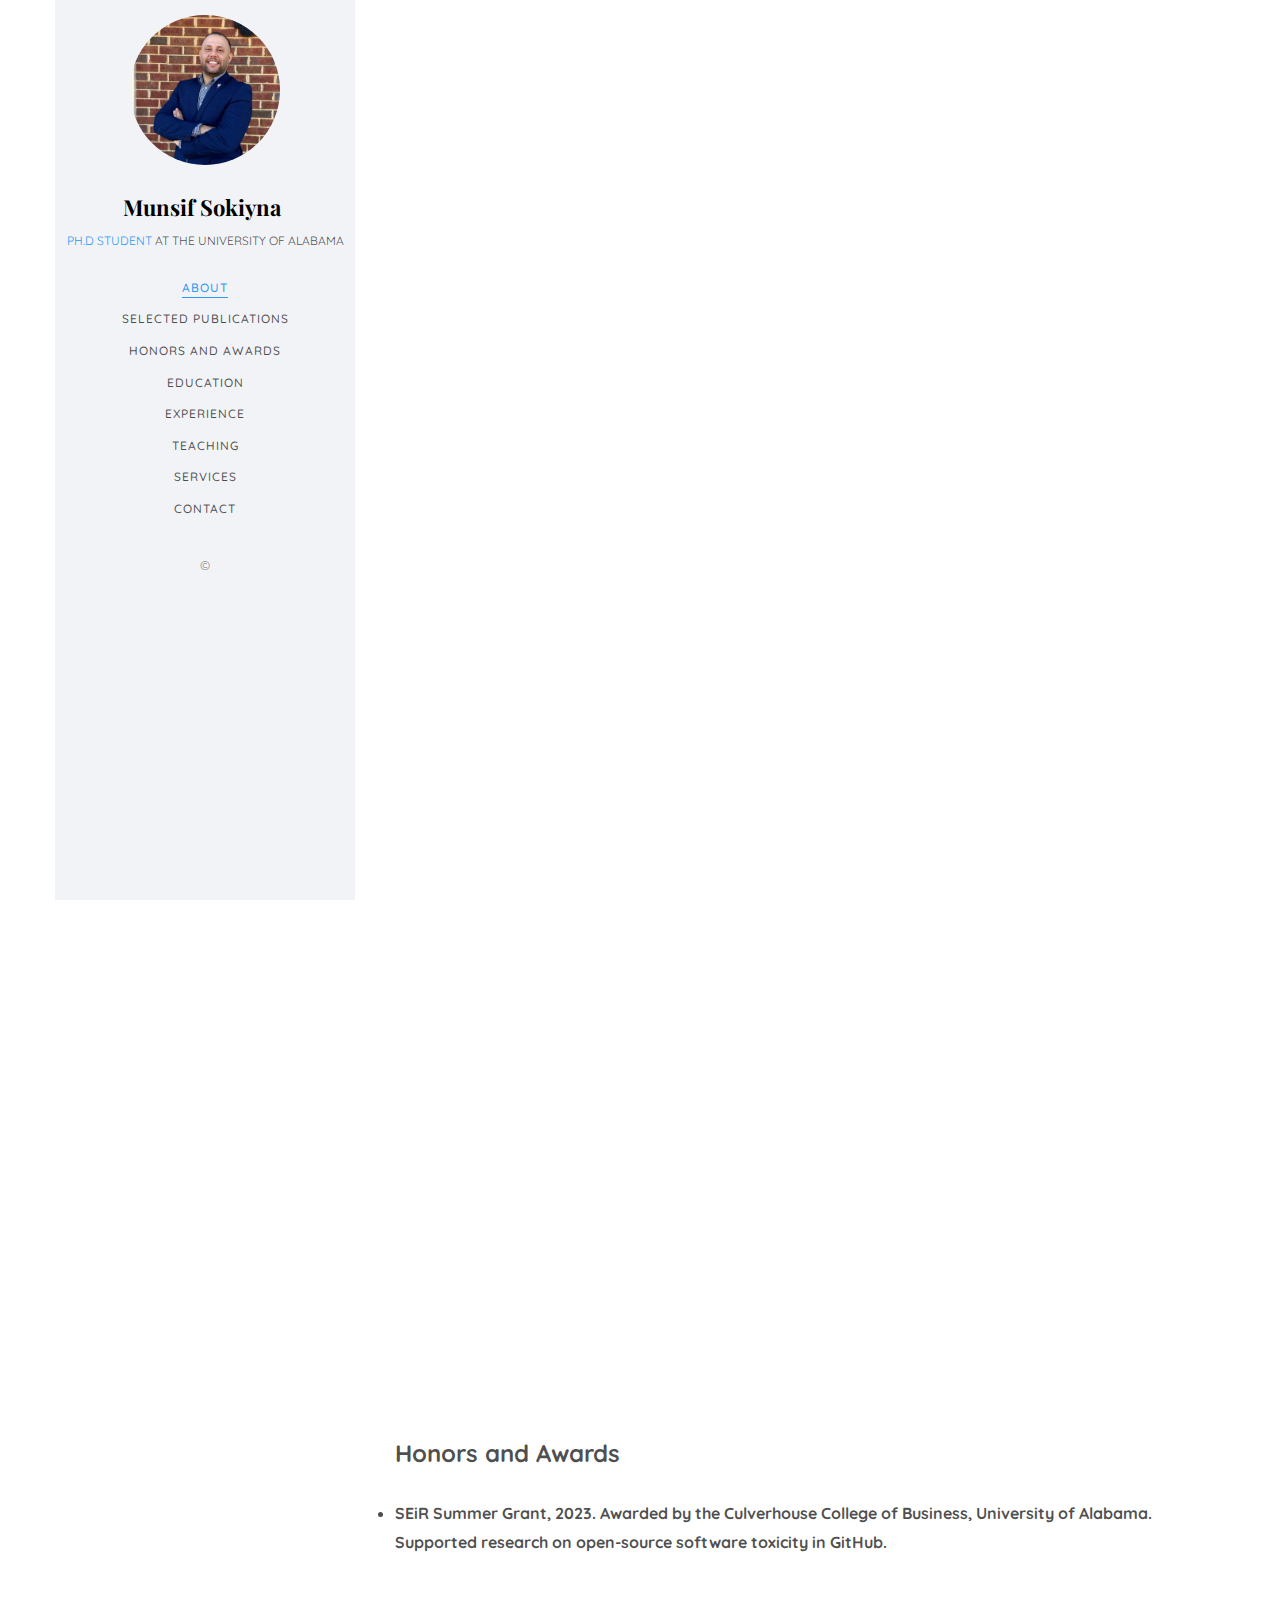
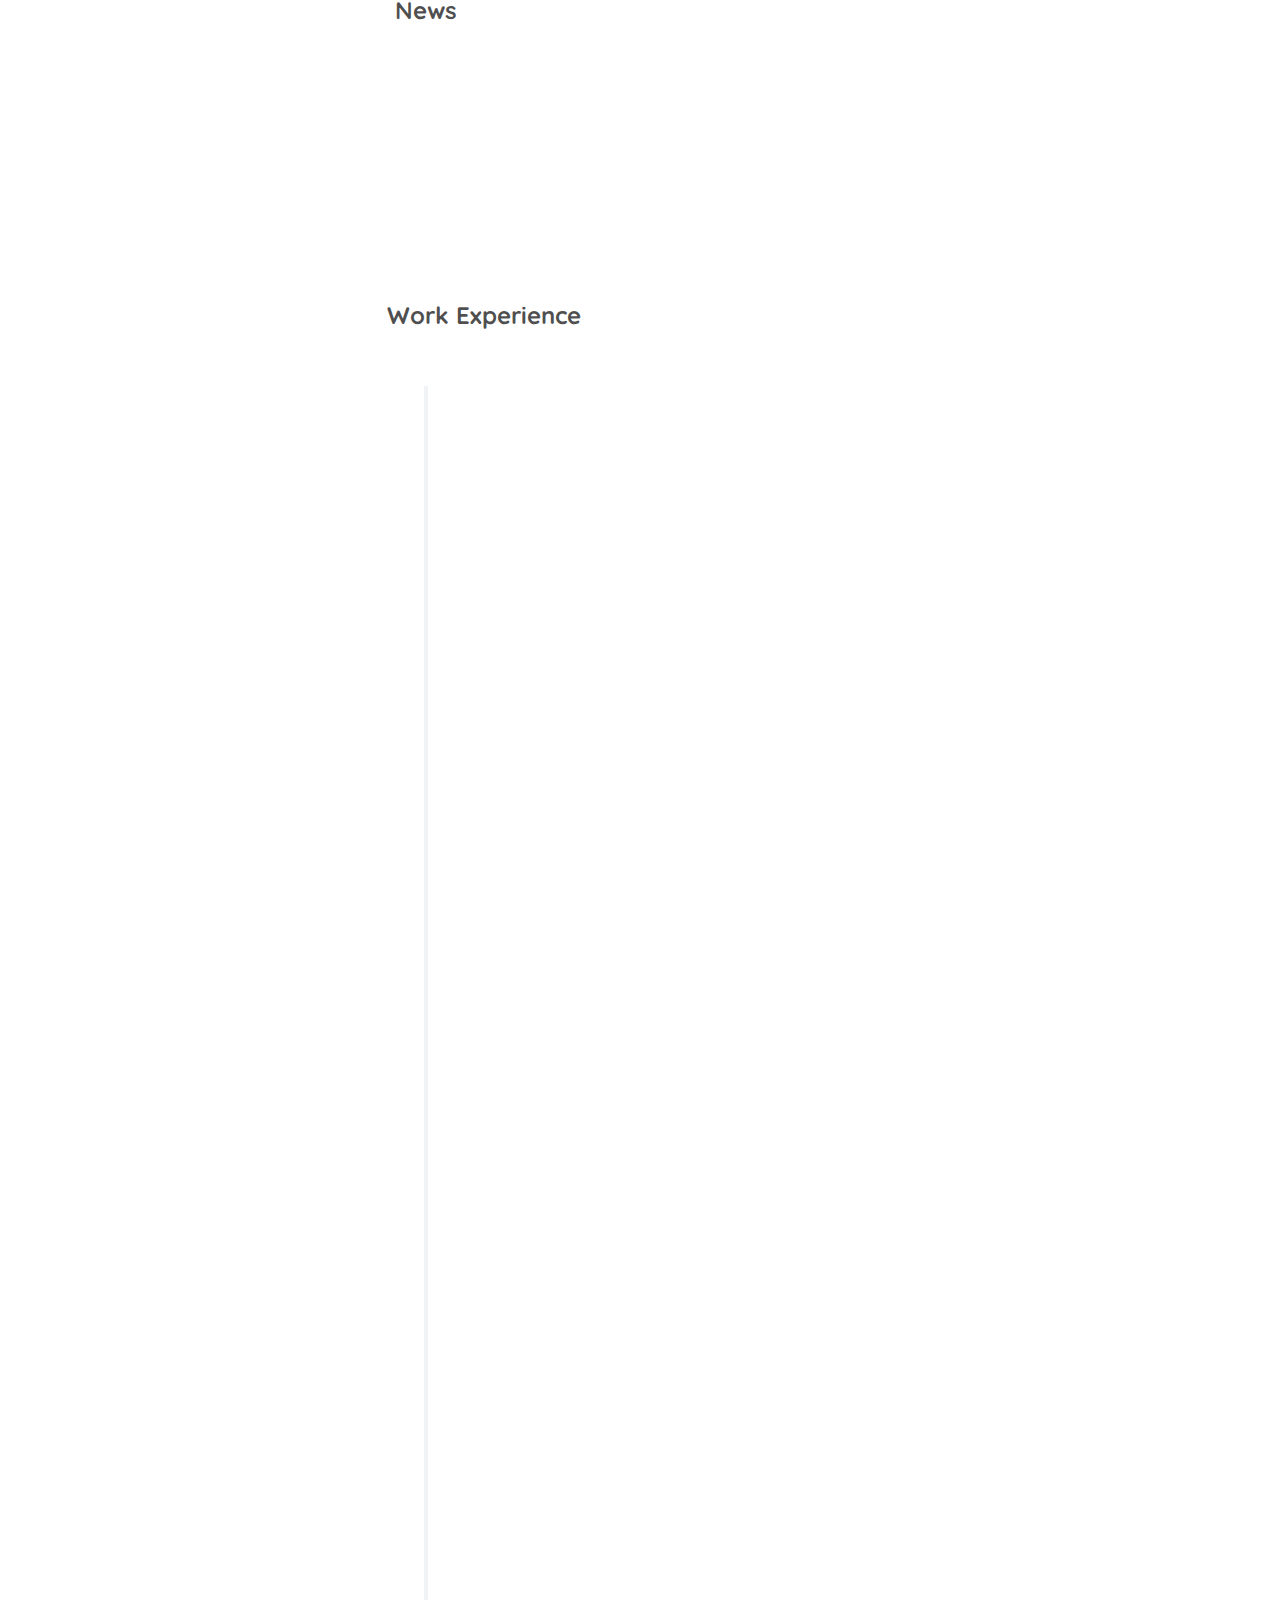
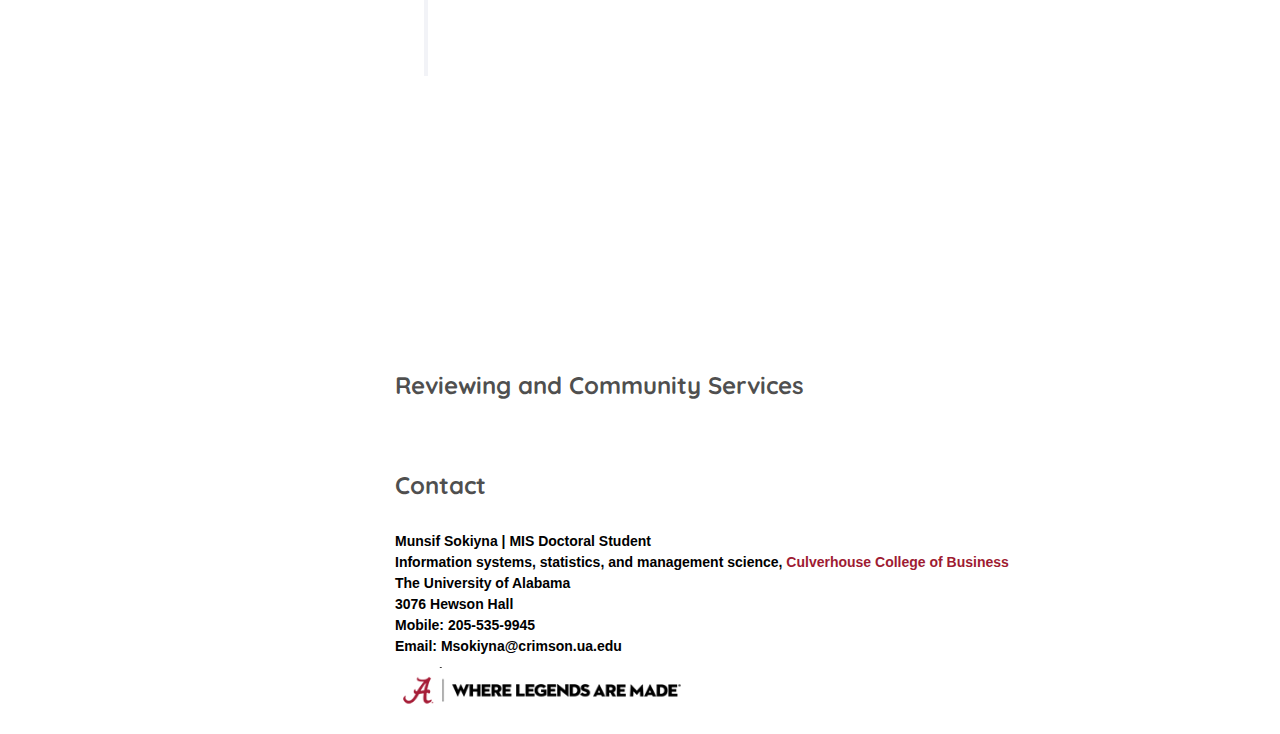
==== commit 51ae8491: "Update index.html" ====
--- a/index.html
+++ b/index.html
@@ -223,12 +223,12 @@
 							
 							
 							
-	<!--<section class="colorlib-work" data-section="news">
+	<section class="colorlib-work" data-section="news">
 			<p style="margin-left:2.5em">
 			<font size="5"> <b> News </b> </font> </p>
 				<div class="colorlib-narrow-content">
 					
-				<font size="3">
+				<!--<font size="3">
 					<!--<li> December 12, 2023: Passed the Ph.D. prospectus defense !!!</li>
 					<li> September, 2023: Selected as a Reviewer in <a href="https://conf.researchr.org/committee/saner-2024/saner-2024-tool-demo-track--program-commitee"> SANER-2024-Tool-Demo-Track </a> </li>
 					<li> September, 2023: Selected as a Reviewer in <a href="https://conf.researchr.org/track/icse-2024/icse-2024-artifact-evaluation#1-prepare-the-artifact)"> ICSE-2024 Artifact Evaluation </a> </li>
@@ -378,12 +378,12 @@
 
 			
 
-<!--<section class="colorlib-services" data-section="services">
+<section class="colorlib-services" data-section="services">
 <p style="margin-left:2.5em">
 	<font size="5"> Reviewing and Community Services</font> </p>
 	
 	<div class="colorlib-narrow-content">
-		<font size="3"> Journal Reviewing</font> </p>
+		<!--<font size="3"> Journal Reviewing</font> </p>
 	          
 				<!-- <li>Reviewer of Springer <a href="https://www.springer.com/journal/11219"> Software Quality Journal </a> 2022   </li>
 				 
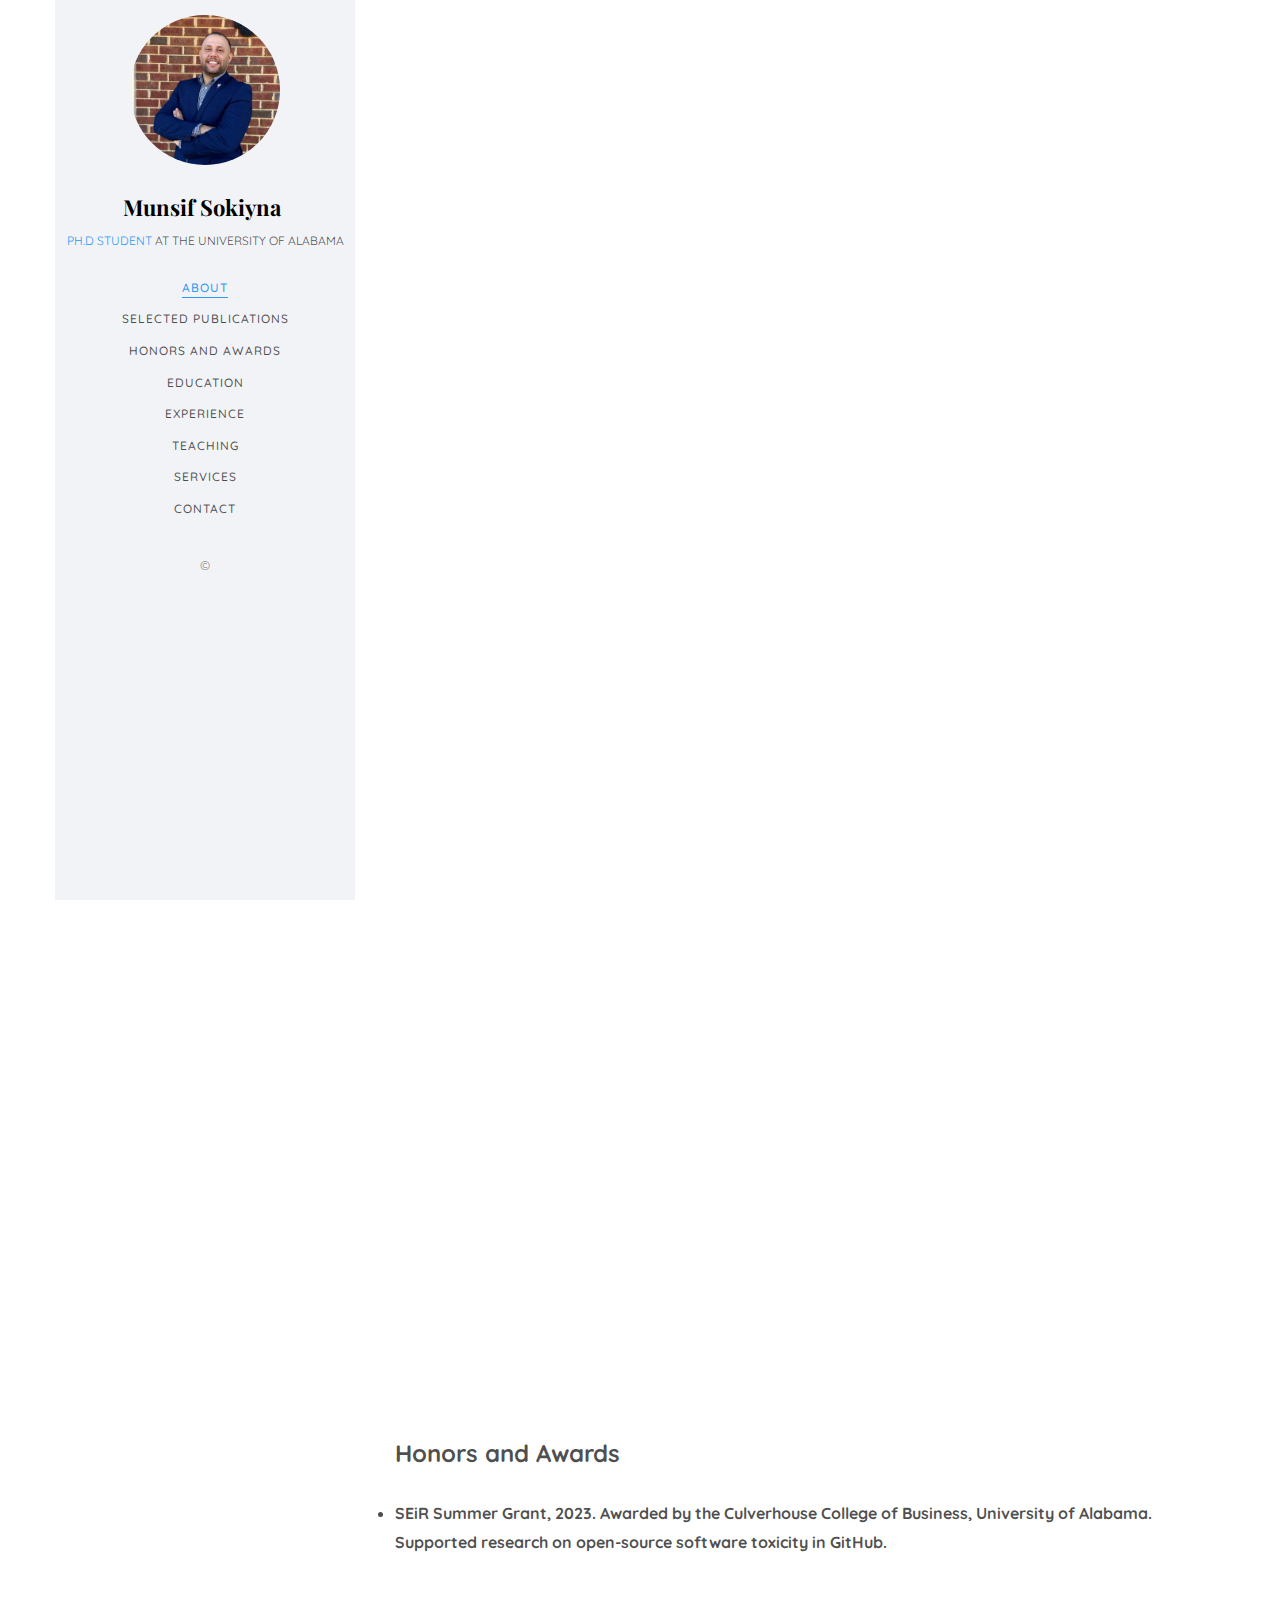
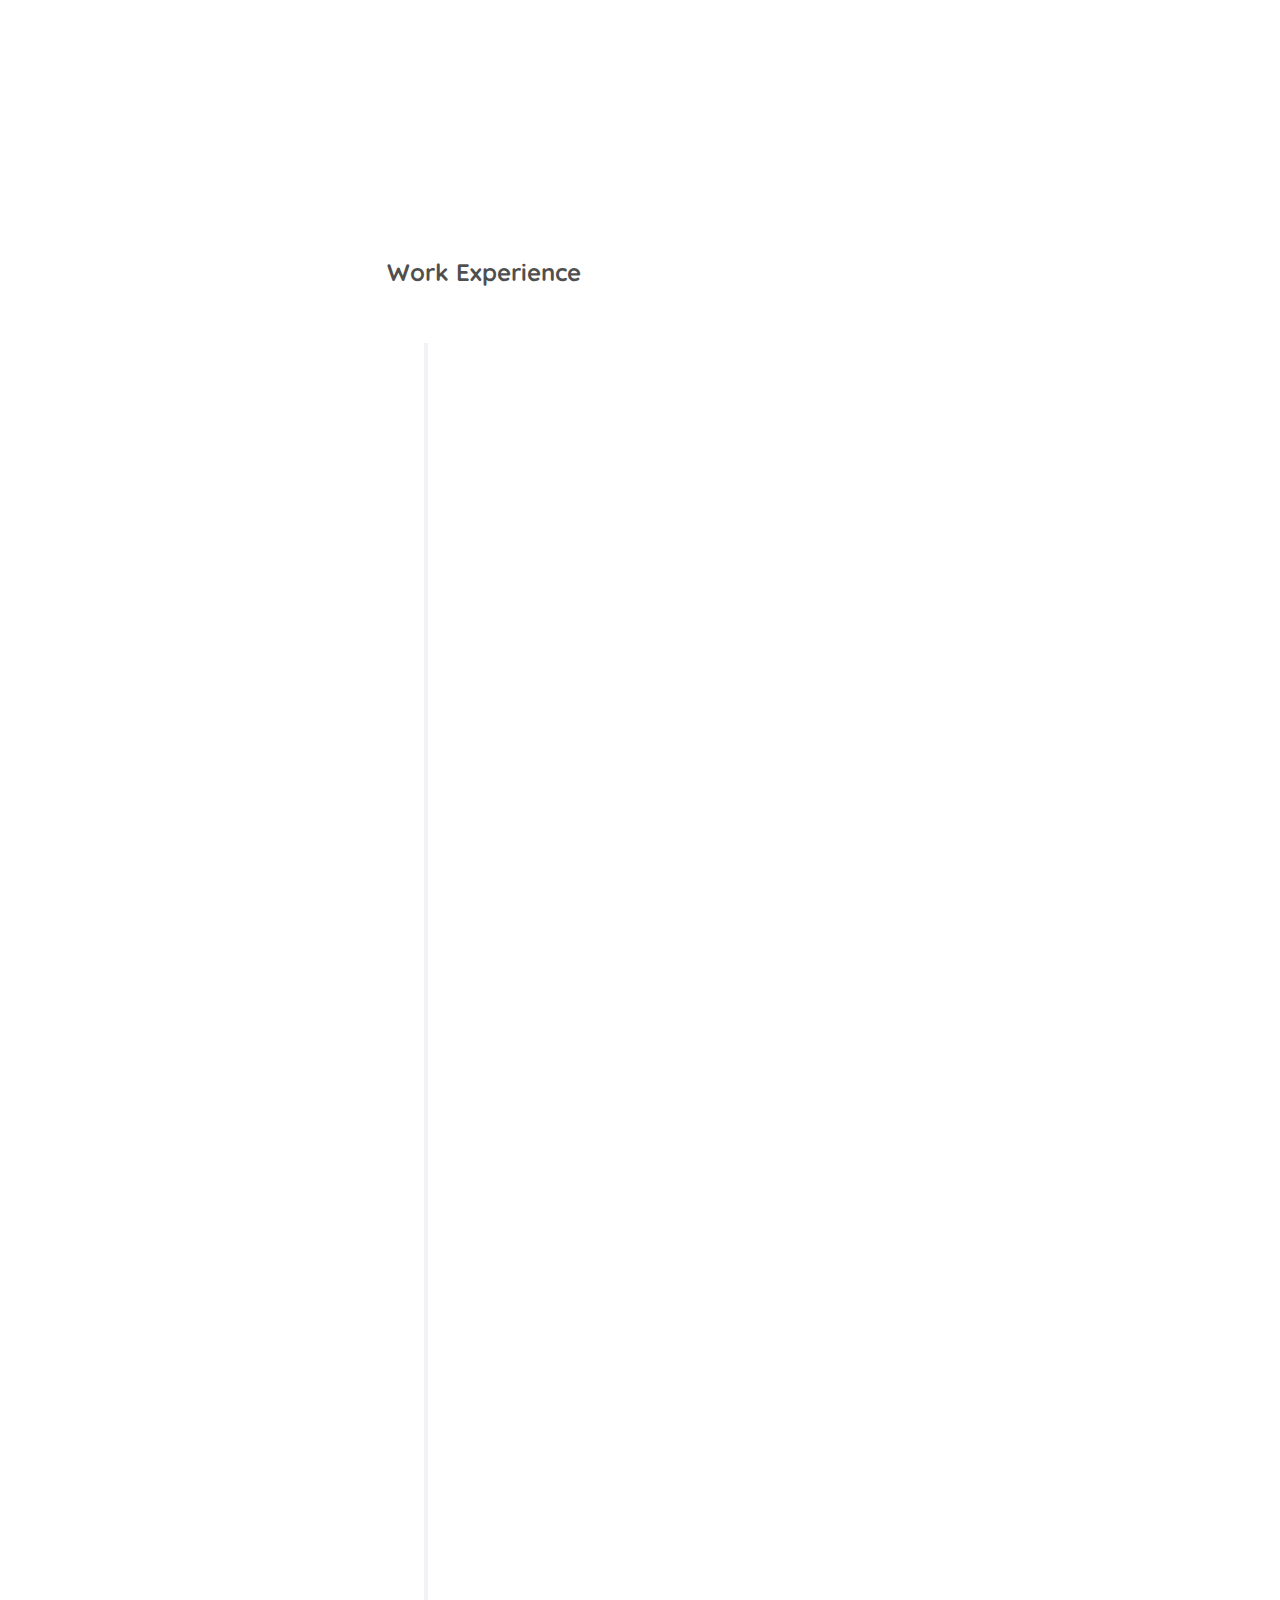
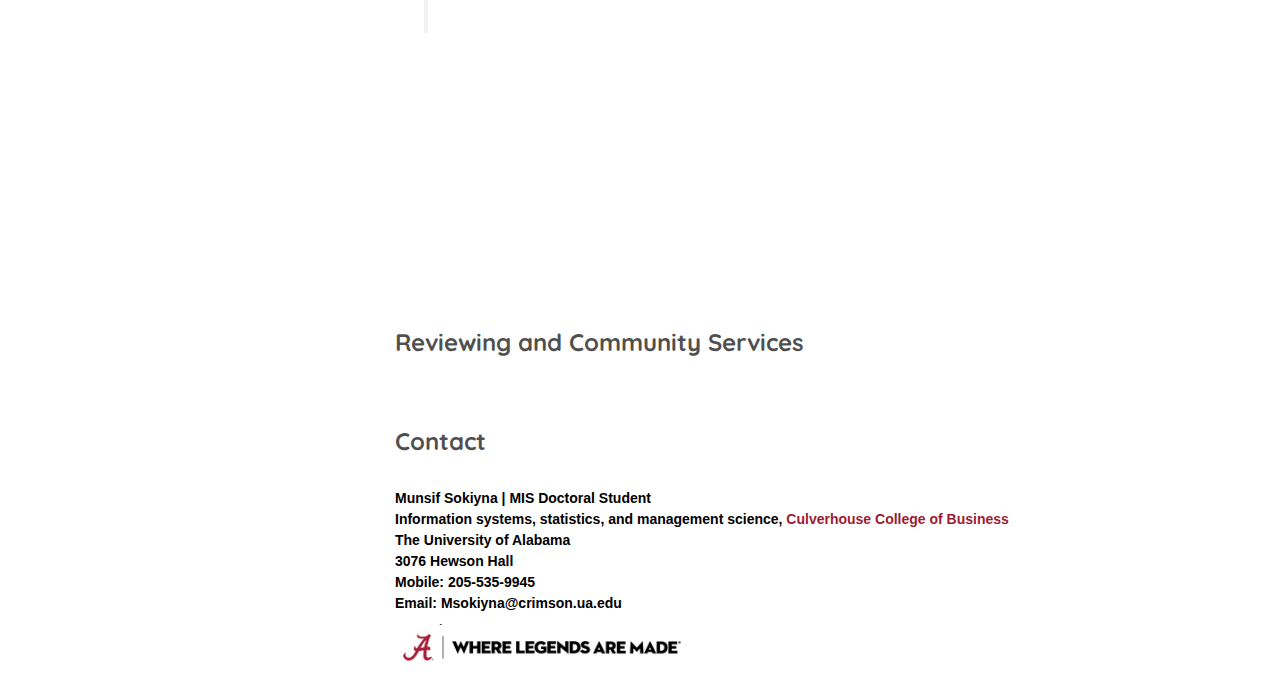
==== commit eddd0462: "Update index.html" ====
--- a/index.html
+++ b/index.html
@@ -225,7 +225,7 @@
 							
 	<section class="colorlib-work" data-section="news">
 			<p style="margin-left:2.5em">
-			<font size="5"> <b> News </b> </font> </p>
+			<!--<font size="5"> <b> News </b> </font> </p>-->
 				<div class="colorlib-narrow-content">
 					
 				<!--<font size="3">
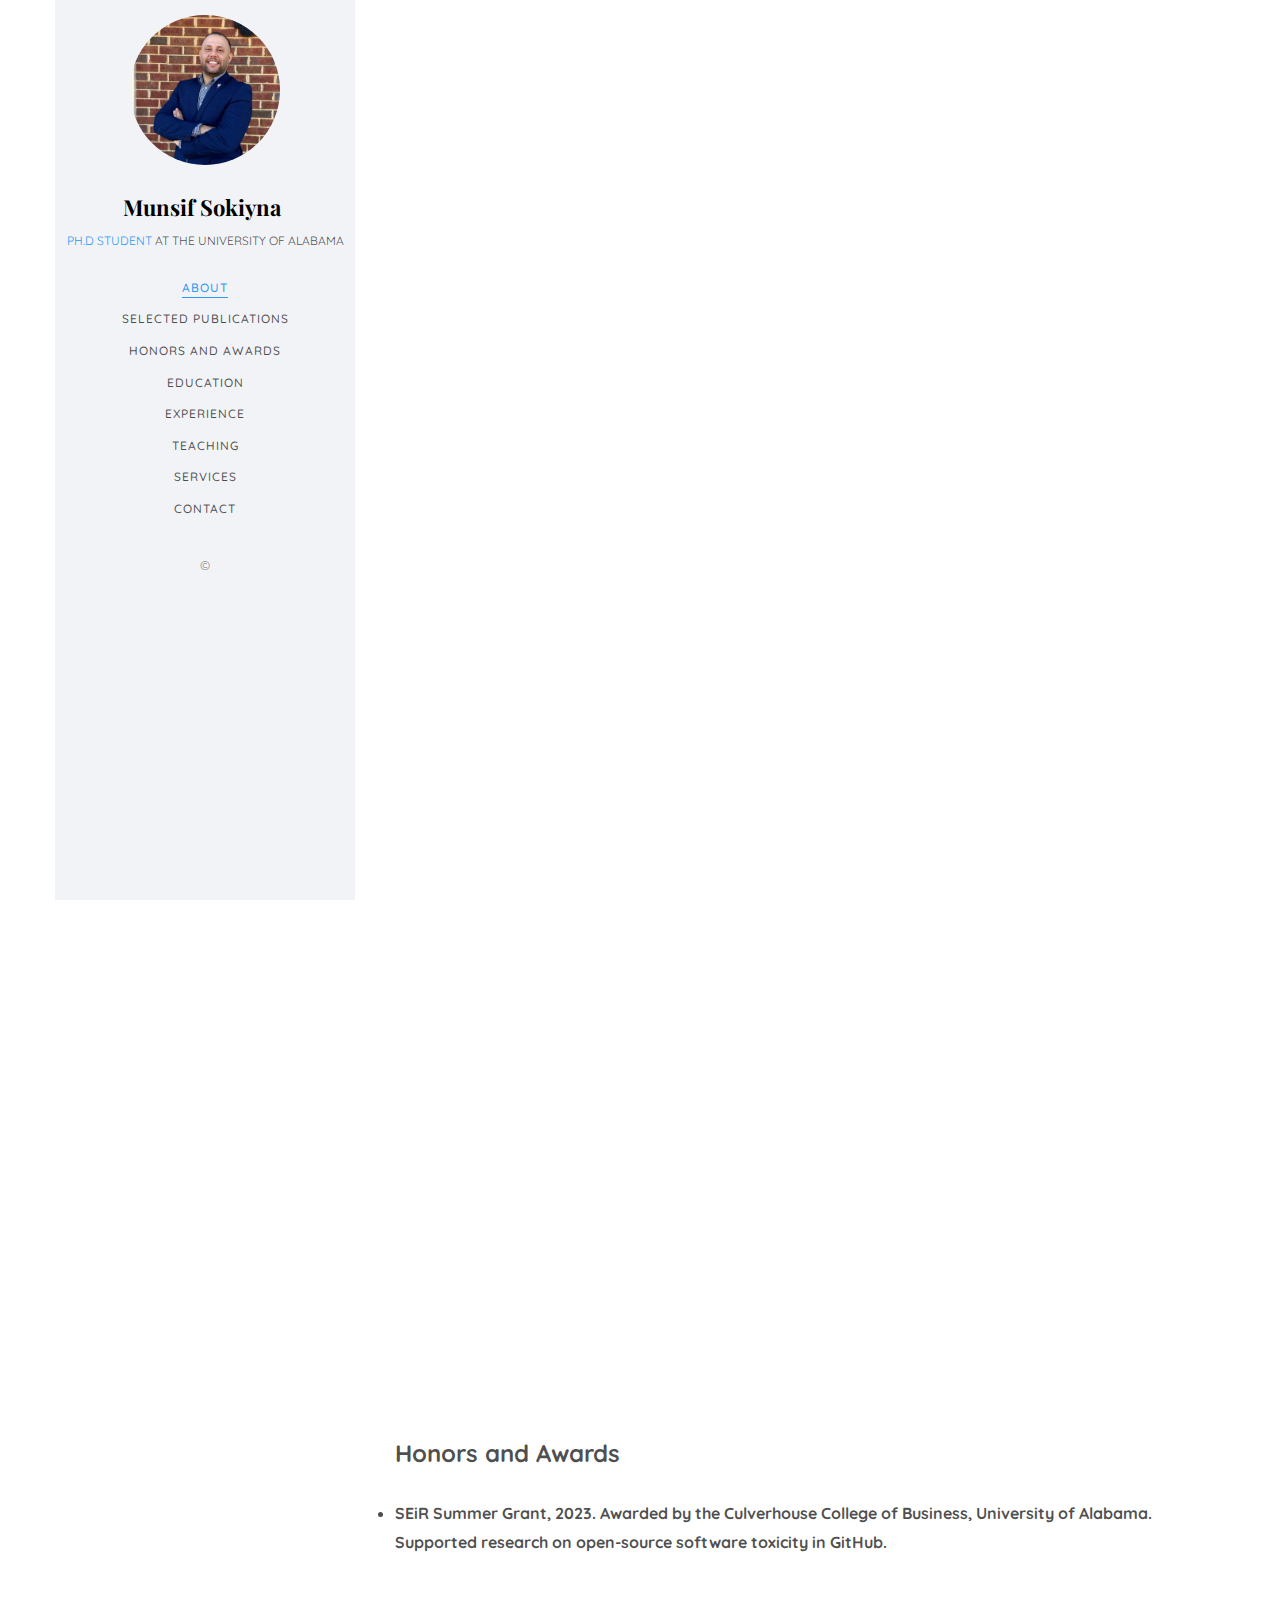
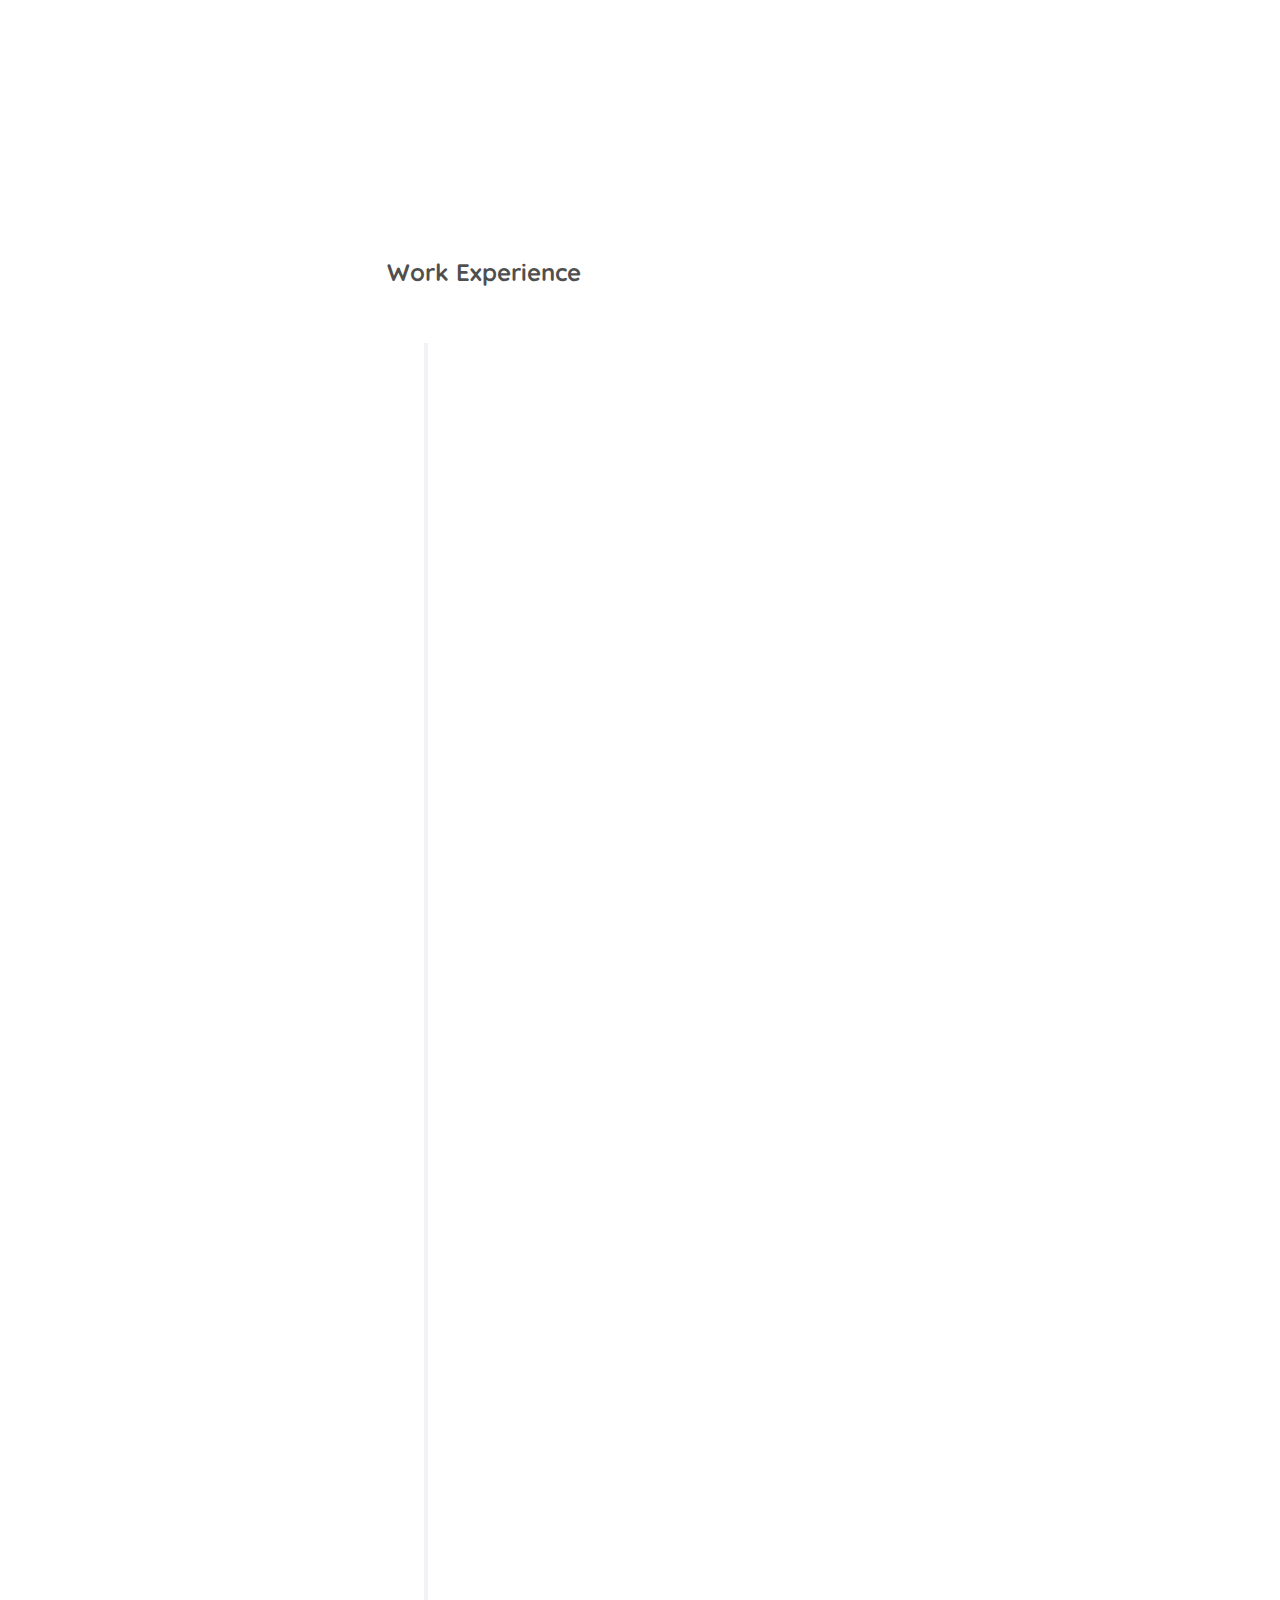
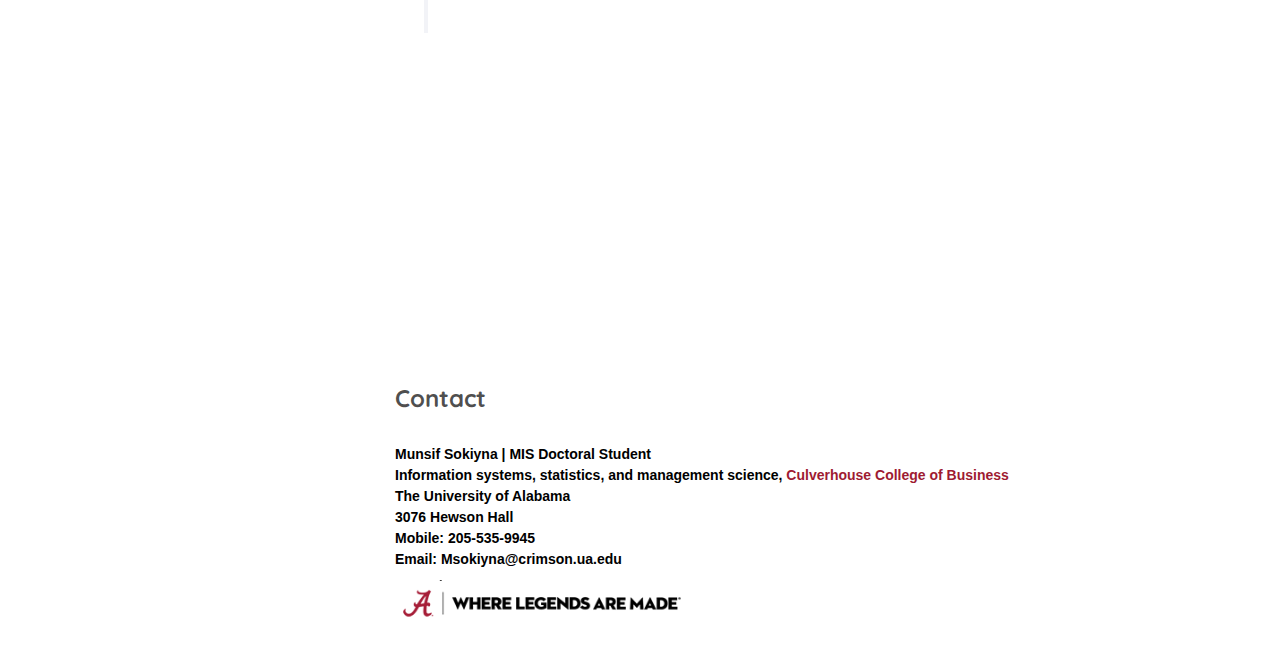
==== commit d632f591: "Update index.html" ====
--- a/index.html
+++ b/index.html
@@ -380,7 +380,7 @@
 
 <section class="colorlib-services" data-section="services">
 <p style="margin-left:2.5em">
-	<font size="5"> Reviewing and Community Services</font> </p>
+	<!--<font size="5"> Reviewing and Community Services</font> </p>-->
 	
 	<div class="colorlib-narrow-content">
 		<!--<font size="3"> Journal Reviewing</font> </p>
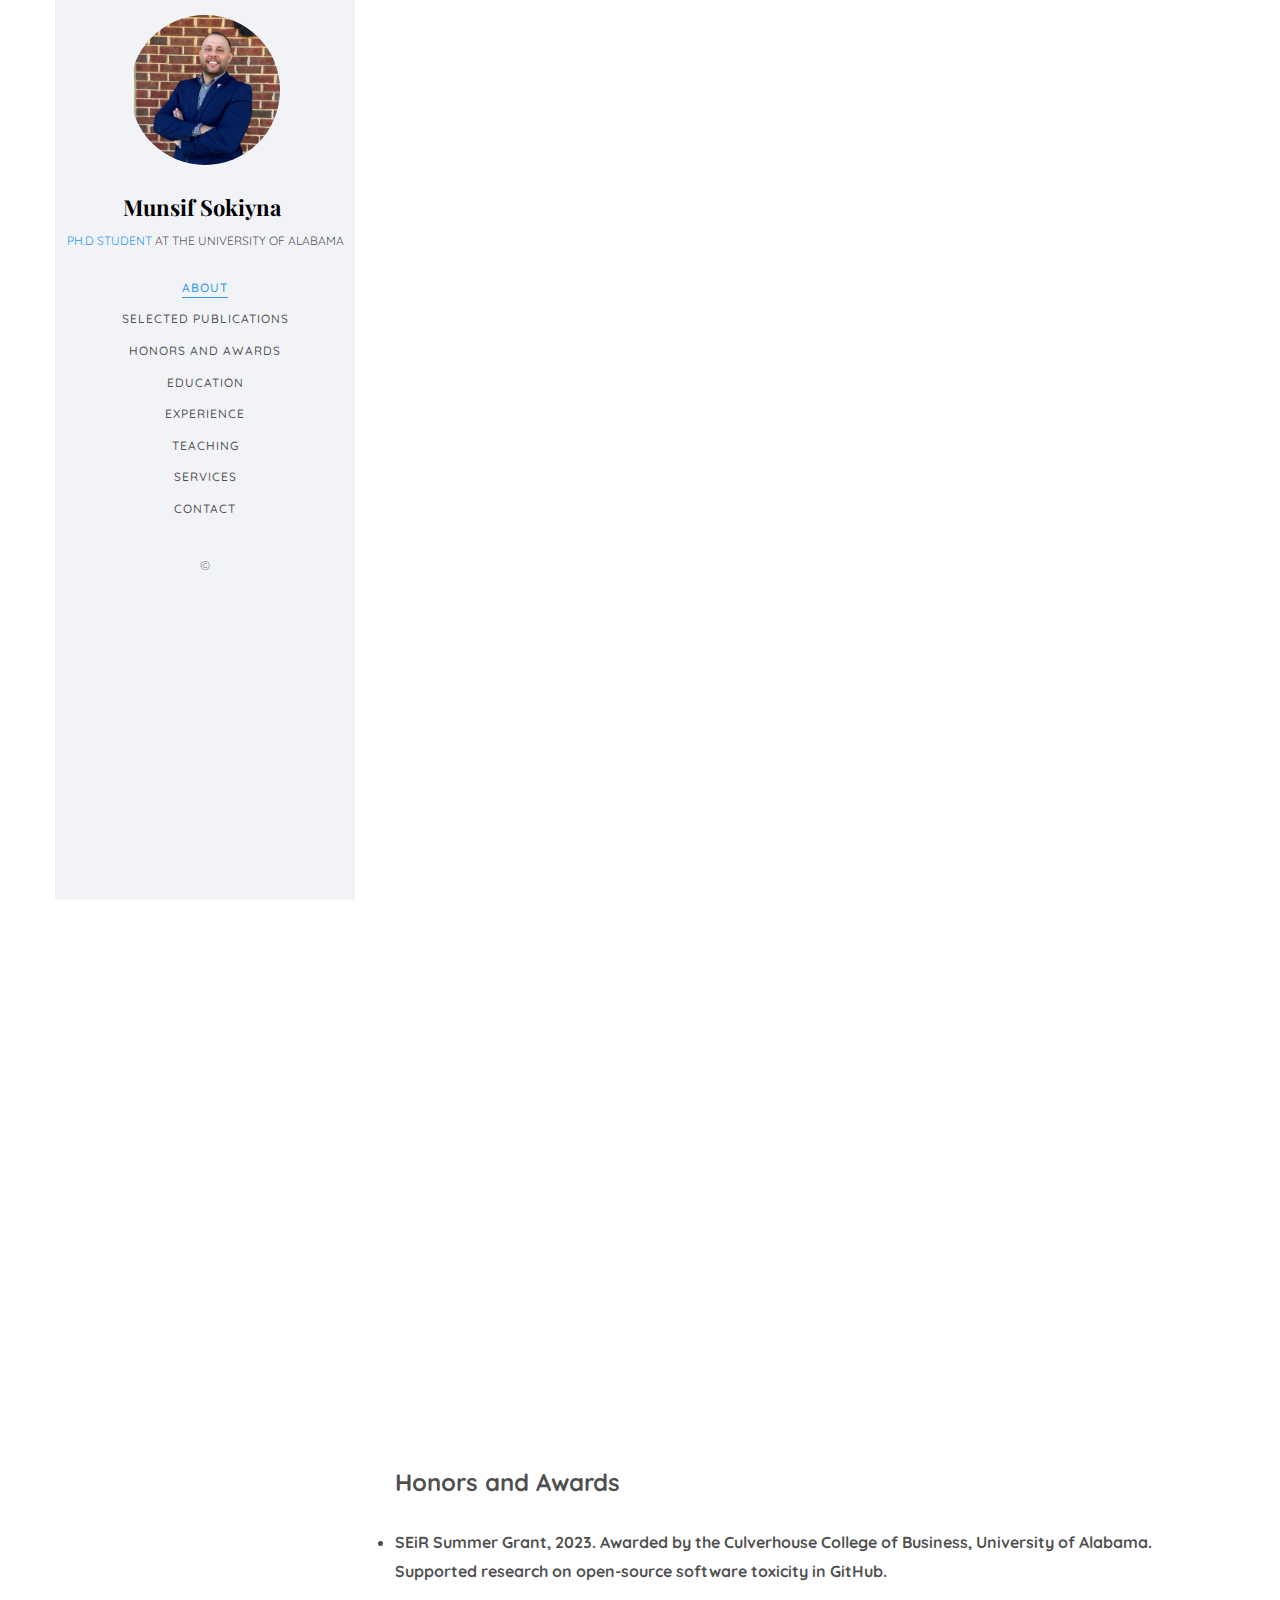
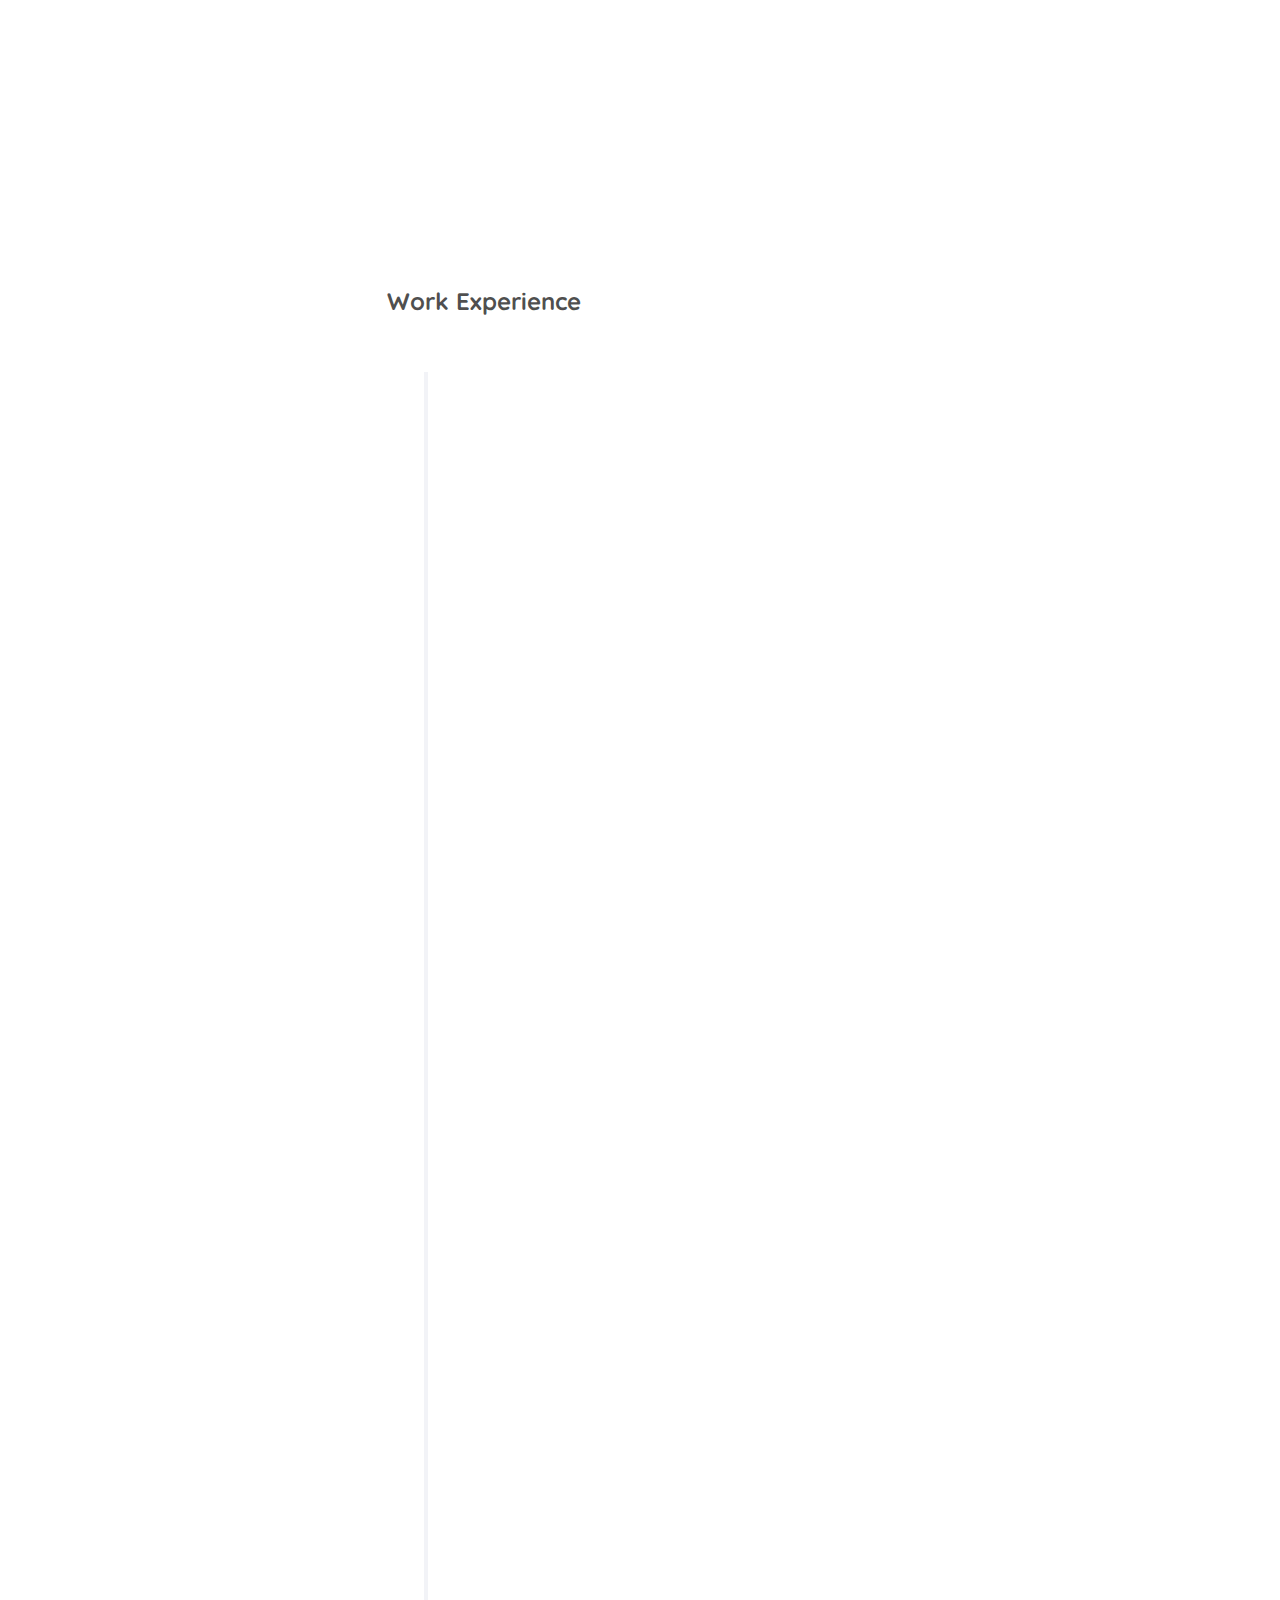
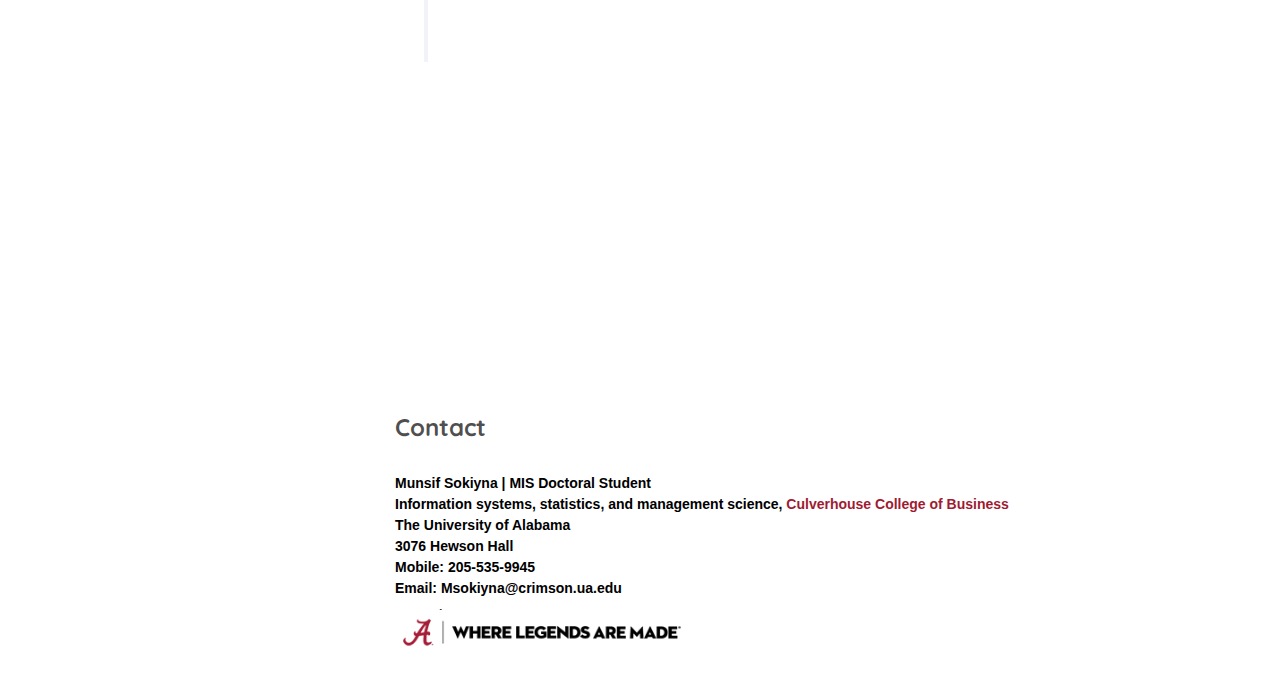
==== commit 21d27c3c: "Update index.html" ====
--- a/index.html
+++ b/index.html
@@ -129,10 +129,11 @@
 									<div class="about-desc">
 			
 										
-									<font size="3">	<p>I am a Ph.D. student in <a href="https://manderson.culverhouse.ua.edu/ph-d-programs/phd-in-operations-management-mis-focal-area-of-study/"> Management Information Systems </a> at <a href="https://wayne.edu/"> The University of Alabama (UA) 
+									<font size="3">	<p>I am a Ph.D. candidate in <a href="https://manderson.culverhouse.ua.edu/ph-d-programs/phd-in-operations-management-mis-focal-area-of-study/"> Management Information Systems </a> at <a href="https://wayne.edu/"> The University of Alabama (UA) 
 										</a> under the supervision of <a href="https://pnsharma.people.ua.edu/"> Dr. Pratyush Nidhi Sharma </a> <!--in <a href="http://seal.eng.wayne.edu/people.html"> Software Engineering Analytics Lab (SEAL)</a>--> .  
-						                              I also obtained an MSc in Business Informatics (E-Business) from Jadara University in 2016. 
-								               My expertise and research interests lie at the intersection of Information Systems, Human-Computer Interaction (HCI), Natural Language Processing (NLP), and the dynamics of Open Source Software (OSS). My research is dedicated to understanding and mitigating Online Toxicity within digital platforms.. </p> </font> 
+						                              My expertise lies at the intersection of Information Systems, Human-Computer Interaction (HCI), Natural Language Processing (NLP), and the dynamics of Open Source Software (OSS). My research is dedicated to understanding and mitigating Online Toxicity within digital platforms.
+
+									     Armed with a BS in MIS and an MS in Electronic Business, my focus now hones in on how social constructs and technical infrastructure within OSS communities drive collaborative progress. My work is geared toward crafting strategies that enhance management and development in these unique ecosystems.. </p> </font> 
 									</div>
 									
 								<font size="3">	<p> <b>Quick Link:</b>  
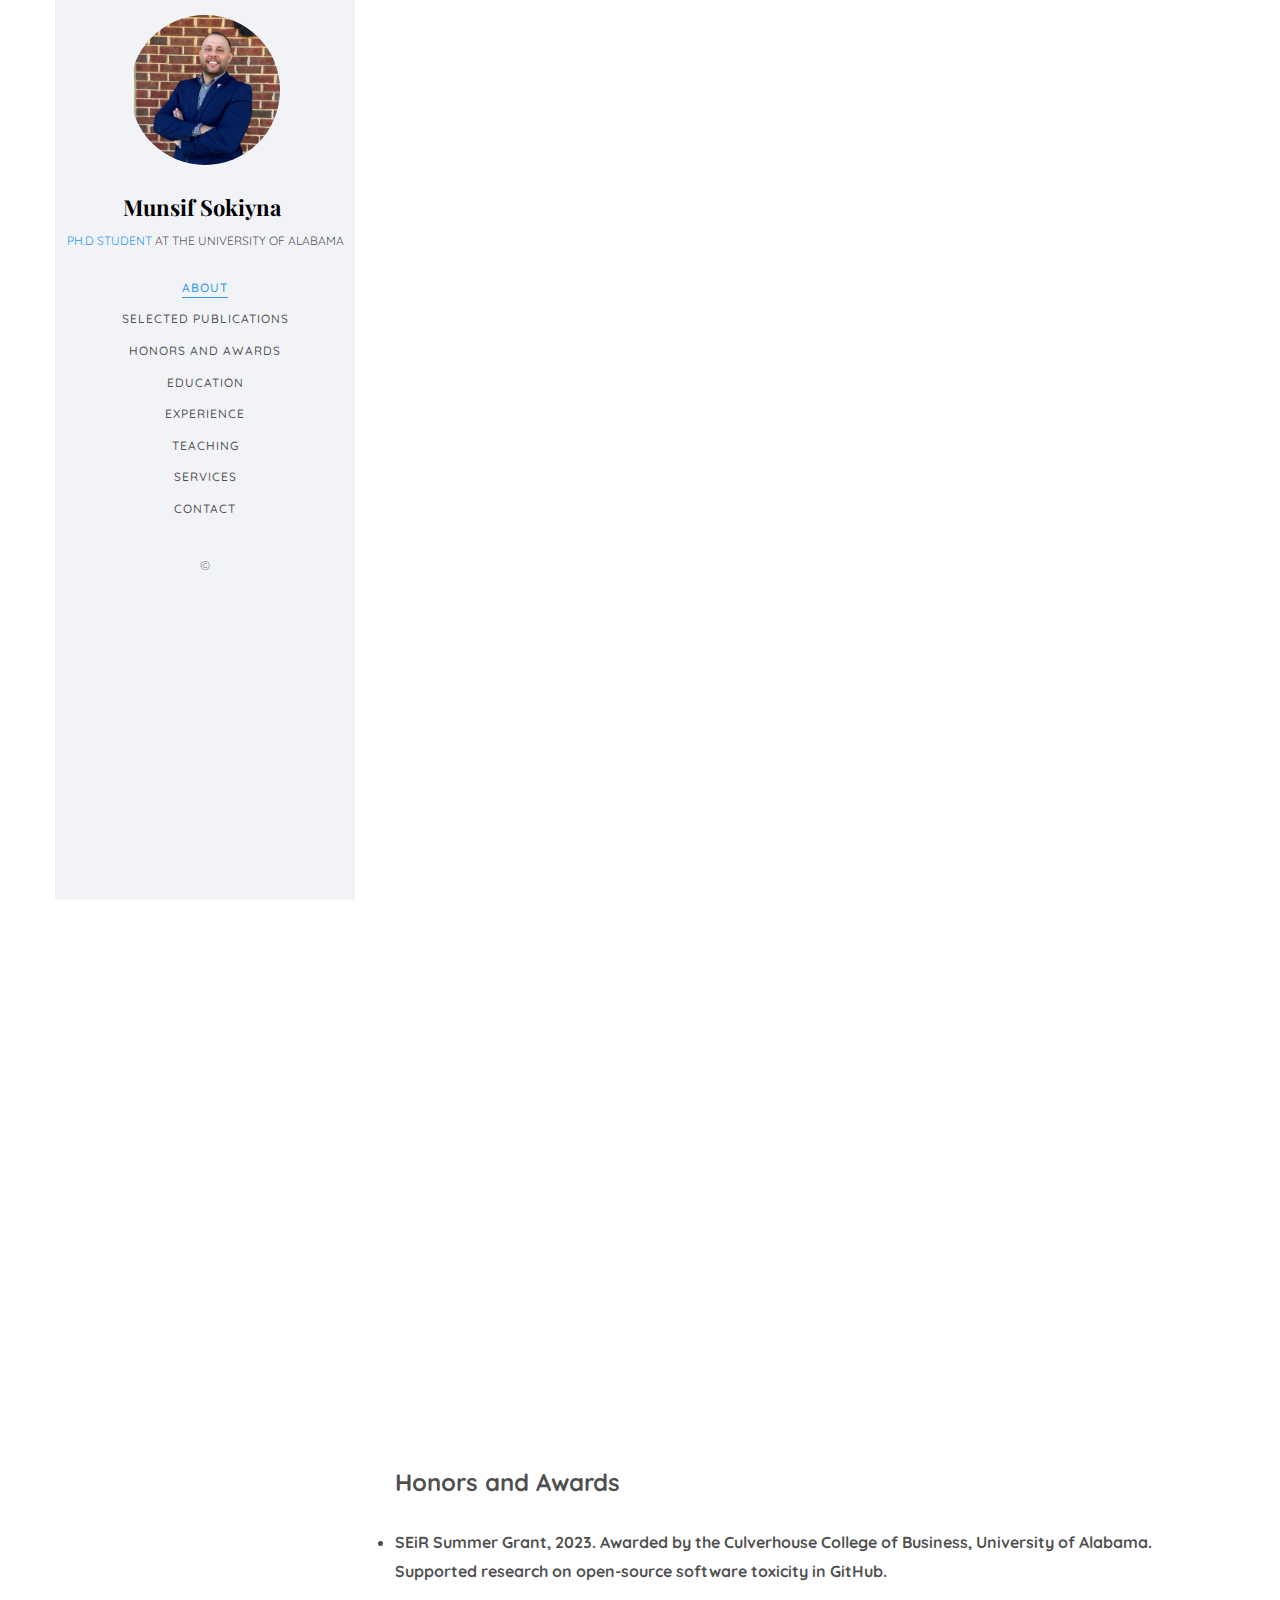
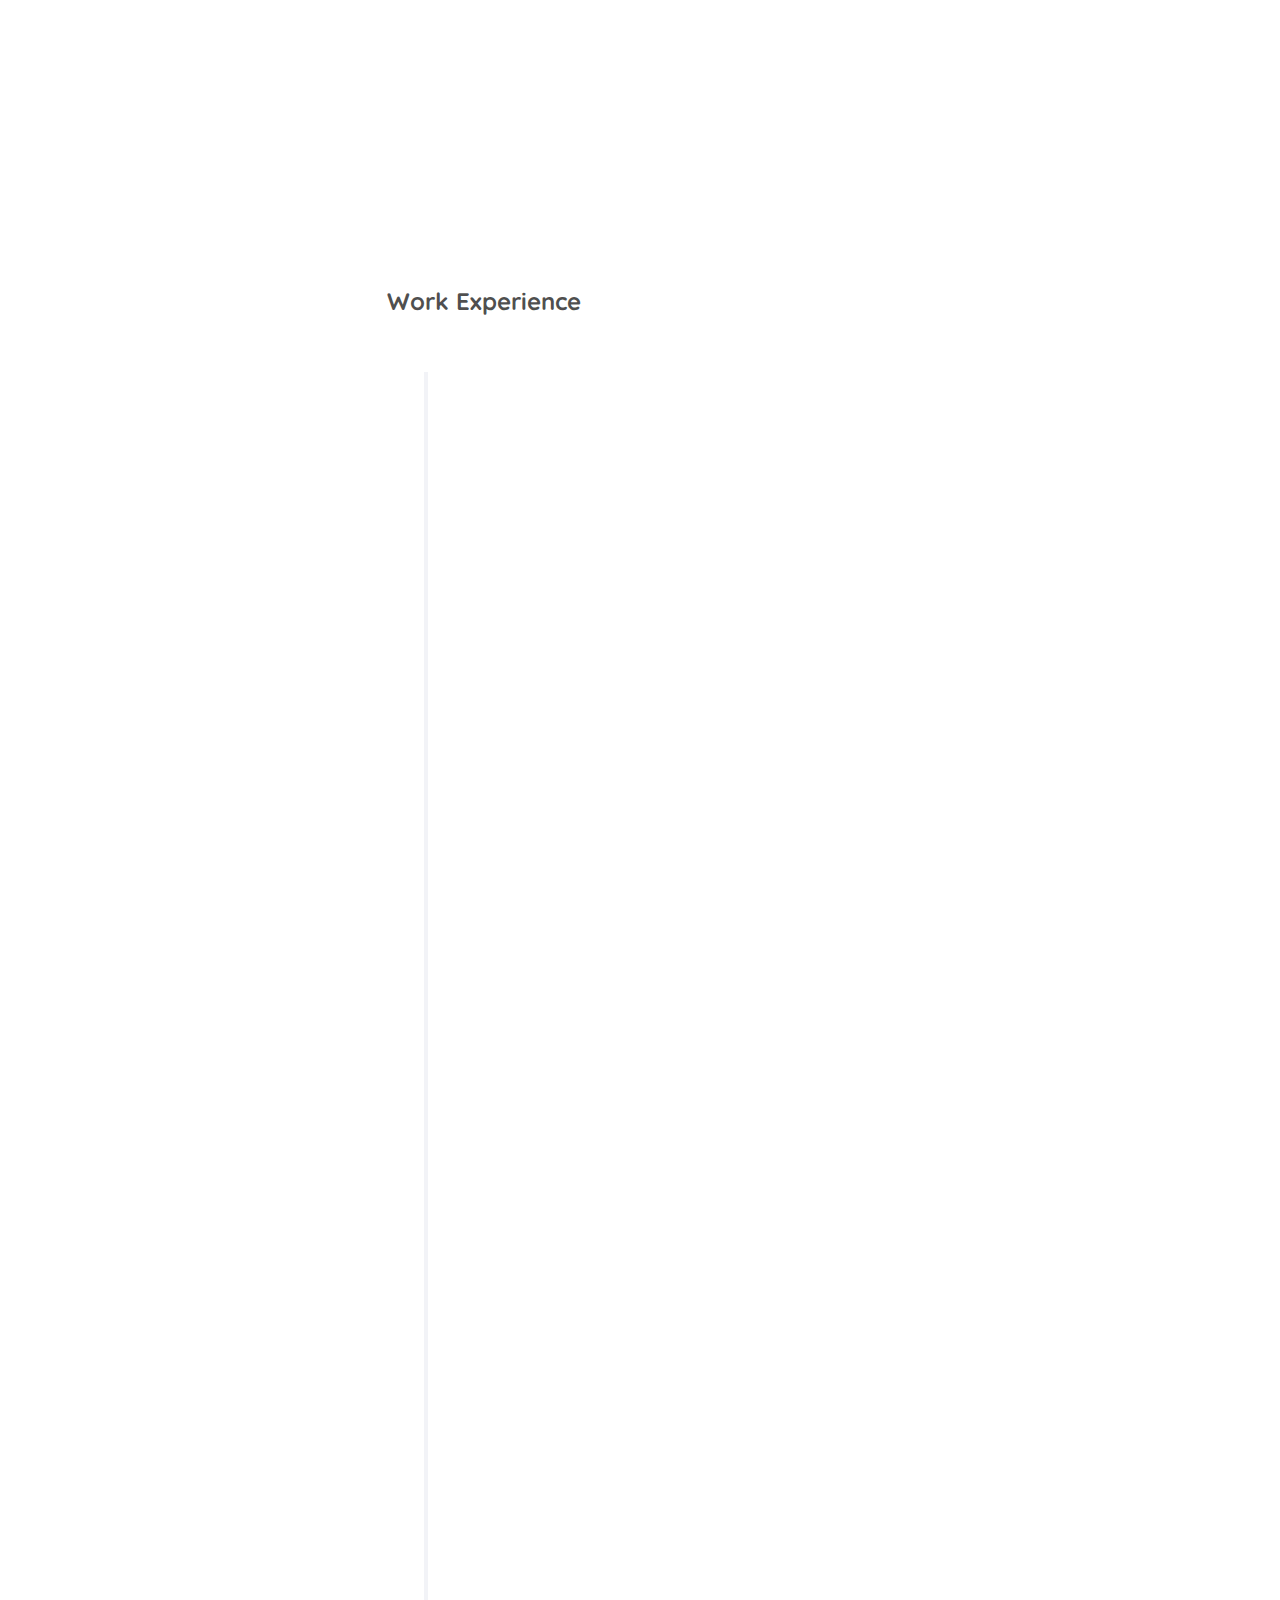
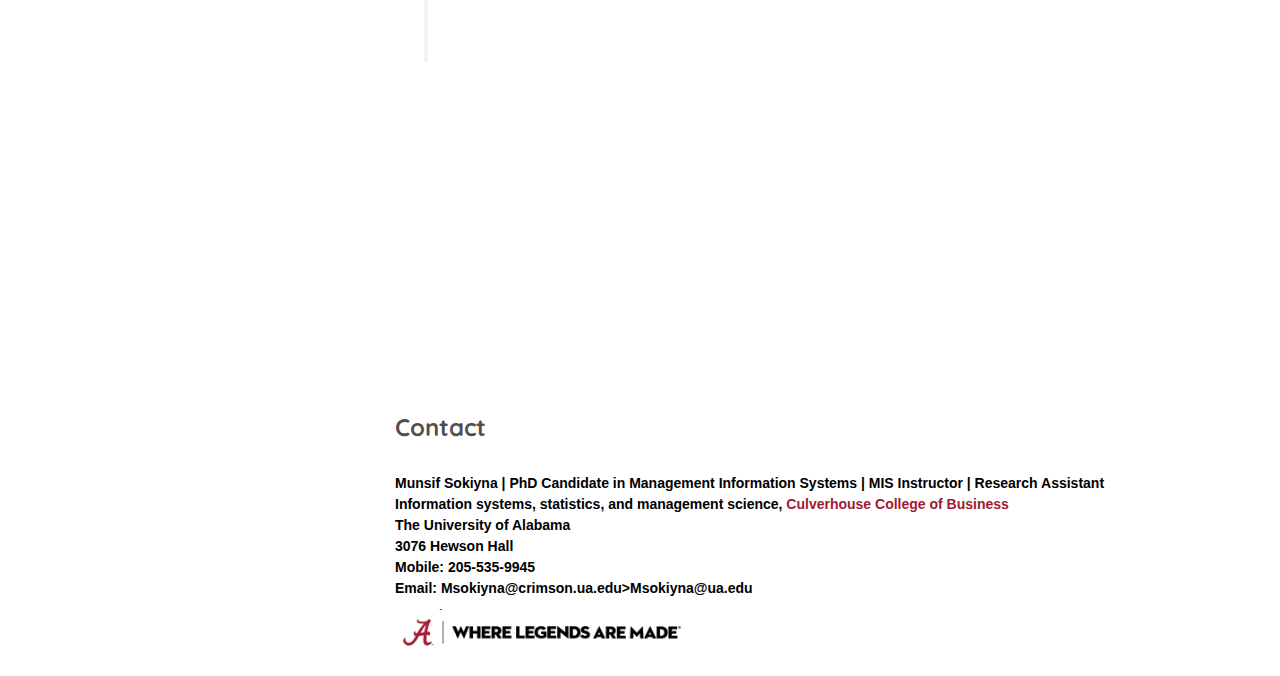
==== commit 2c6672ea: "Update index.html" ====
--- a/index.html
+++ b/index.html
@@ -420,12 +420,12 @@
 			<font size="5"> Contact</font> </p>	
 			<div class="colorlib-narrow-content">
 <div style="font-family: 'Comic Sans MS', cursive, sans-serif; font-size: 14px; color: #000000; max-width: 800px; line-height: 1.5;">
-  <strong>Munsif Sokiyna</strong> | MIS Doctoral Student<br>
+  <strong>Munsif Sokiyna</strong> | PhD Candidate in Management Information Systems | MIS Instructor | Research Assistant <br>
   Information systems, statistics, and management science, <span style="color: #9E1B32;">Culverhouse College of Business</span><br>
   The University of Alabama<br>
   3076 Hewson Hall<br>
   Mobile: <a href="tel:205-535-9945" style="color: #000000; text-decoration: none;">205-535-9945</a><br>
-  Email: <a href="mailto:Msokiyna@crimson.ua.edu" style="color: #000000; text-decoration: none;">Msokiyna@crimson.ua.edu</a>
+  Email: <a href="mailto:Msokiyna@crimson.ua.edu" style="color: #000000; text-decoration: none;">Msokiyna@crimson.ua.edu</a>>Msokiyna@ua.edu</a>
   <div style="margin-top: 10px;">
     <img src="images/UA_sign.png" alt="WHERE LEGENDS ARE MADE" style="width: 100%; max-width: 300px; height: auto;">
   </div>
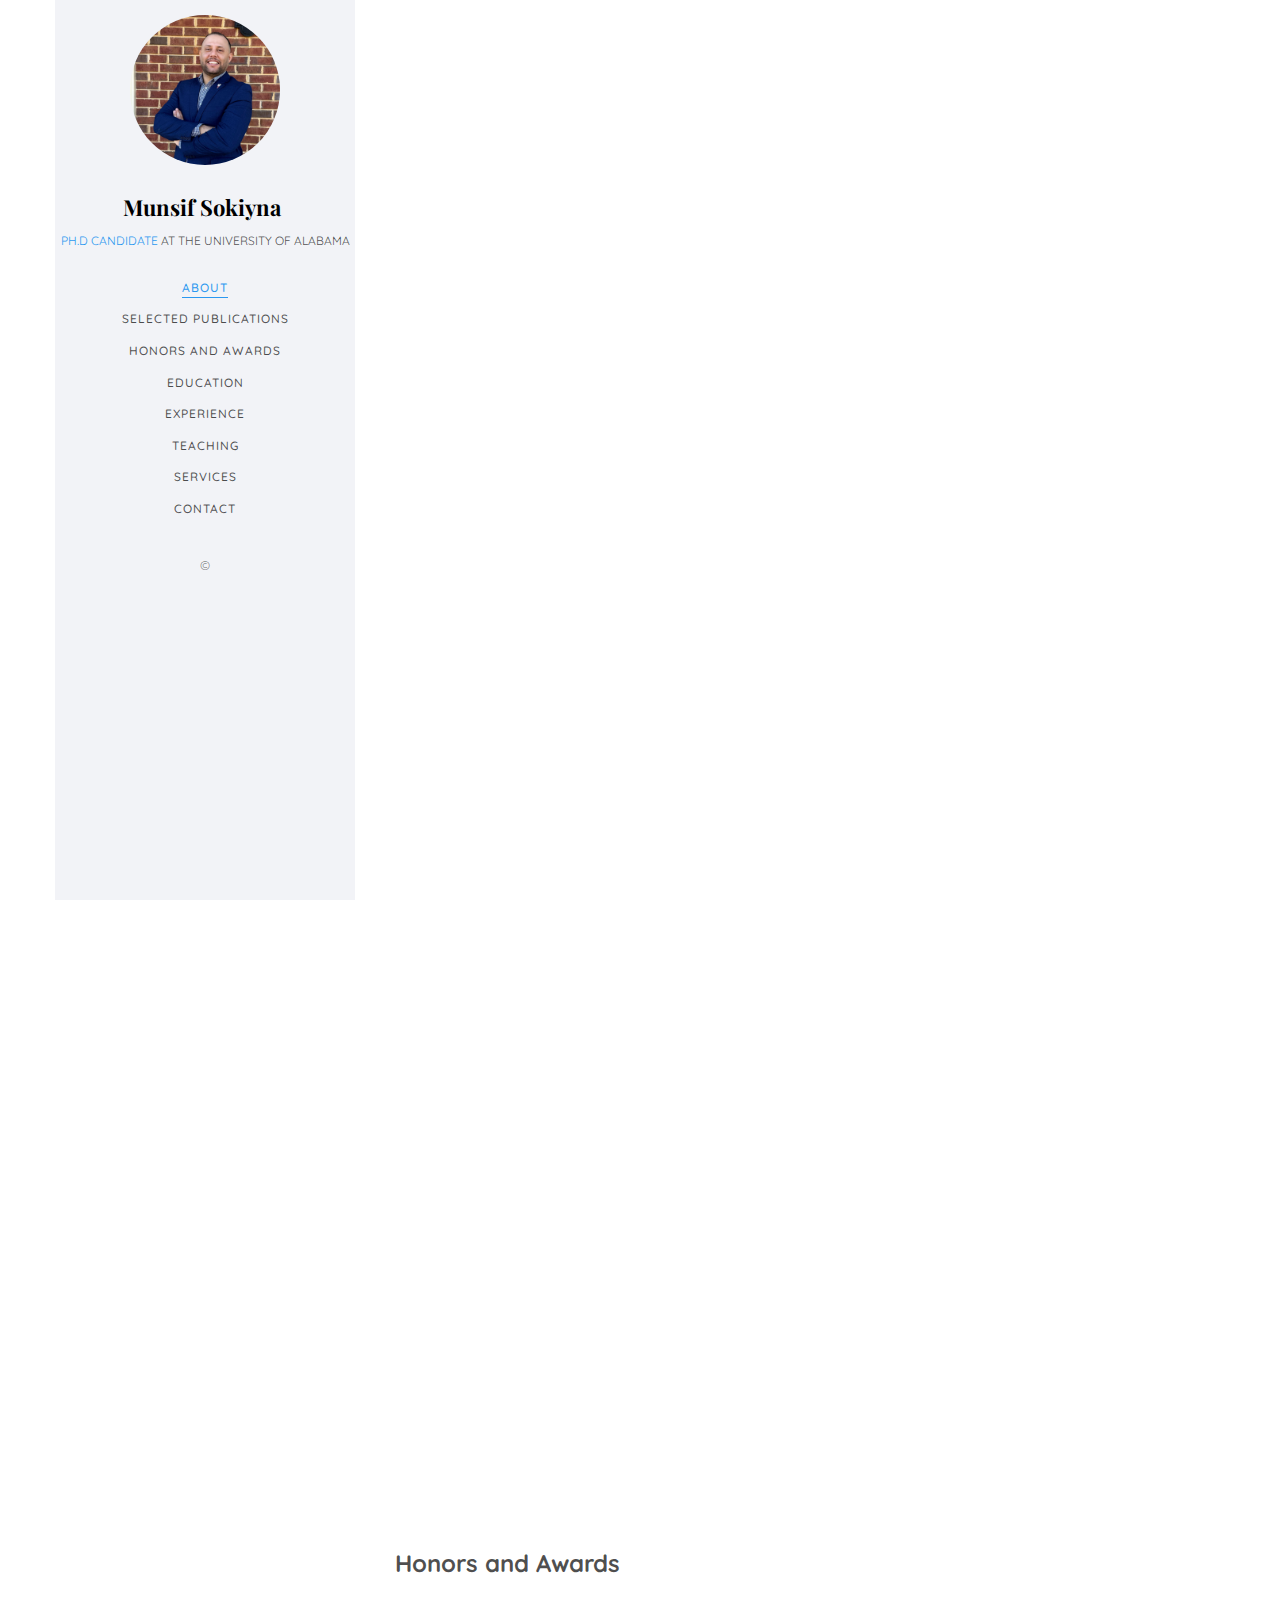
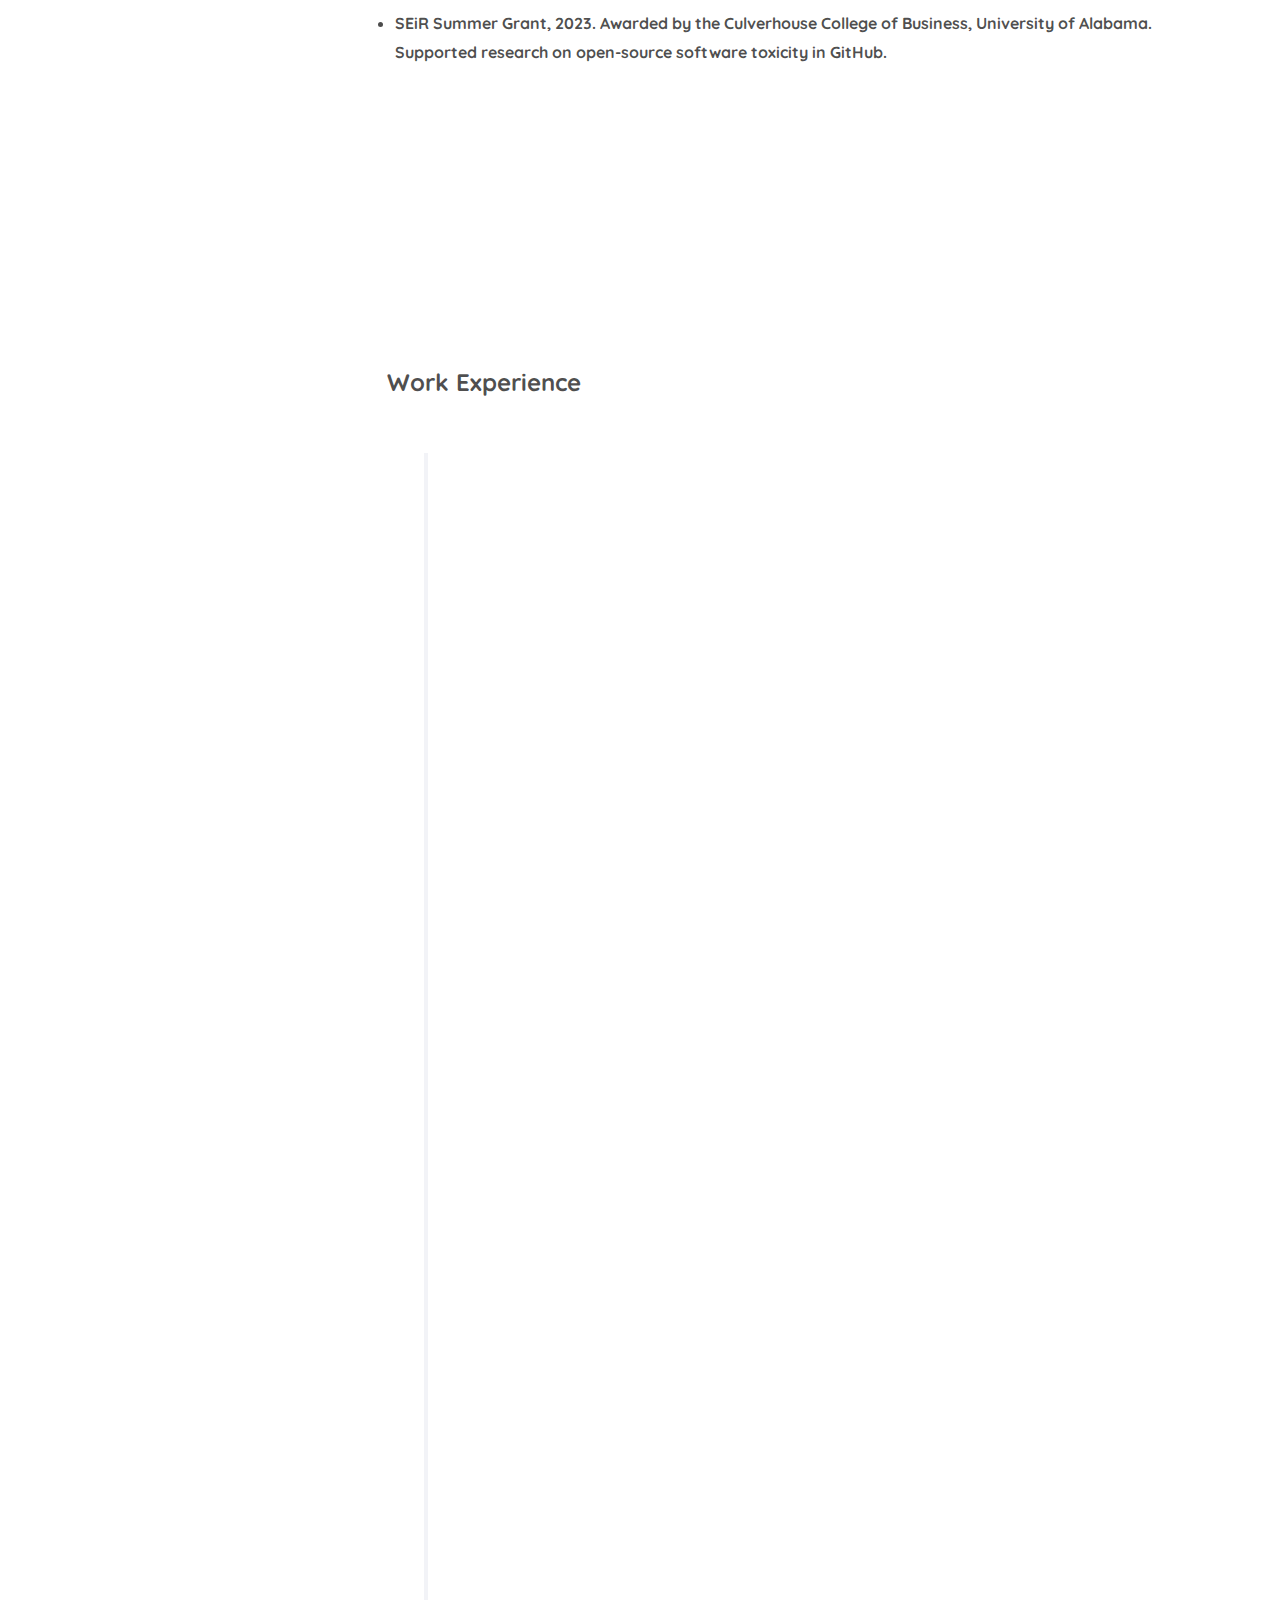
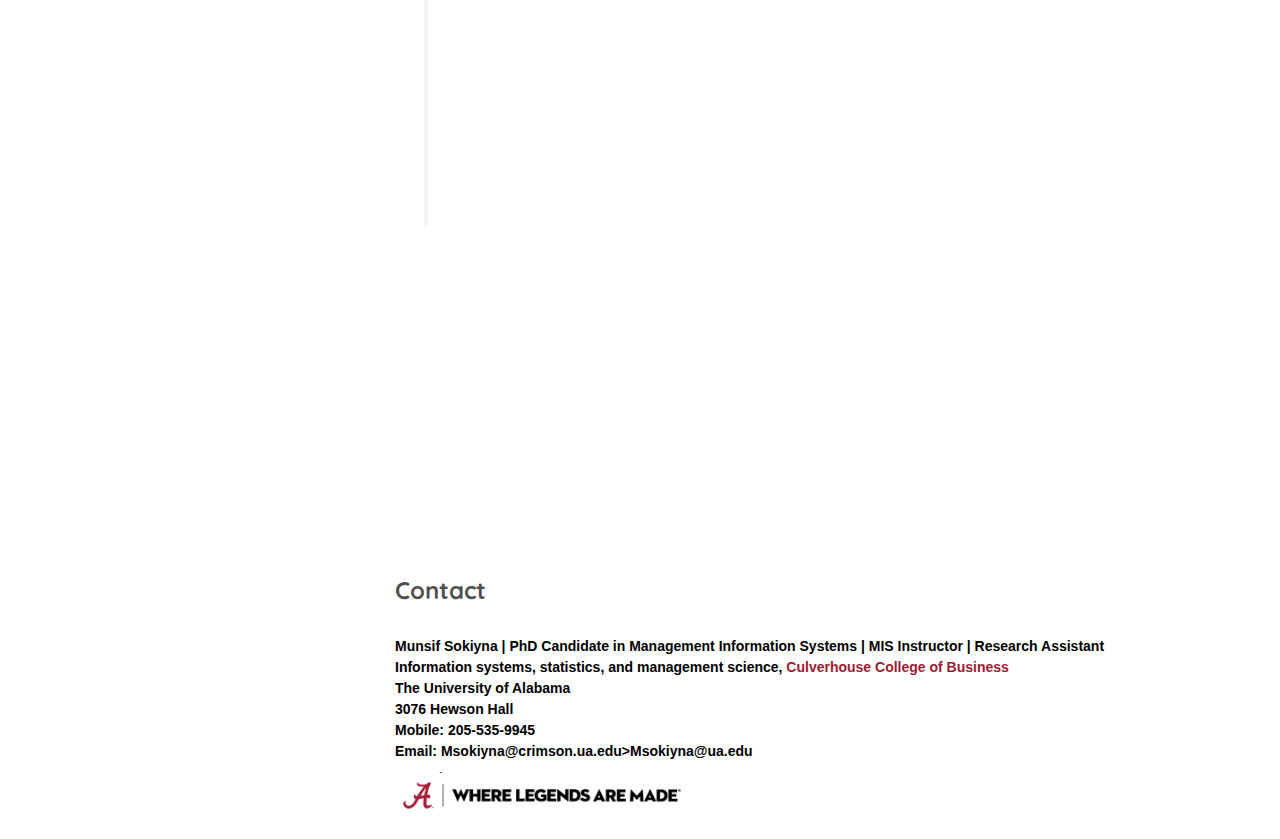
==== commit 41c51f87: "Update index.html" ====
--- a/index.html
+++ b/index.html
@@ -80,7 +80,7 @@
 				
 				
 				<h1 id="colorlib-logo"><a href="index.html">Munsif Sokiyna</a></h1>
-				<span class="position"><a href="#">Ph.D Student</a> at The University of ALabama</span>
+				<span class="position"><a href="#">Ph.D Candidate </a> at The University of Alabama</span>
 				
 			</div>
 			<nav id="colorlib-main-menu" role="navigation" class="navbar">
@@ -181,6 +181,7 @@
 										
 								        <p> Sokiyna, M. Herfurth, A., and Sharma, P.N. "Stack Overflow Users Responses to Toxicity: An Exploratory Study," Proceedings of the Americas Conference on Information Systems, Salt Lake City, UT, (2024).</font> </p>
 									<p> Sokiyna, M. and Sharma, P.N. "Aggressive, Disrespectful, Uncivil: An Immersive Examination of Toxic Communications as an Obstacle for Participation in Open-Source Software Communities," Proceedings of the Americas Conference on Information Systems, Salt Lake City, UT, (2024).</font> </p>
+									<p> A Herfurth, M Sokiyna, PN Sharma "Impact of Generative AI on Open-Source Software Developer Motivations," OpenForum Academy Symposium, Harvard University, Boston (MA), (2024).</font> </p>
 <!--Feedback to Support Analytics </a>, Technical Track, The 17th ACM/IEEE International Symposium on Empirical Software Engineering and Measurement- 2023,  New Orleans, Louisiana, United States.</font> </p>
 				<p> <font size="3"> [C3] [APSEC-20] [Full Paper]  <u>Jaydeb Sarker</u>, Asif Kamal Turzo, and Amiangshu Bosu. <a href="https://jaydebsarker.github.io/papers/A_Benchmark_Study_of_the_Contemporary_Toxicity_Detectors_on_Software_Engineering_Interactions.pdf"> A benchmark study of the contemporary toxicity detectors on software engineering interactions. </a>   In proceedings  of  the  27th  Asia-Pacific  SoftwareEngineering Conference 2020, Singapore pp. 218–227.  </font> </p>					
 									
@@ -288,7 +289,9 @@
 					         <article class="timeline-entry animate-box" data-animate-effect="fadeInLeft">
 					            <div class="timeline-entry-inner">
 					               <div class="timeline-label">
-					                  <font size="3"> <p>Graduate Teaching Assistant MIS 221 introduction to programming (C#), UA <span> August 2022- December 2022</span></p>
+					                  <font size="3"> 
+								          <p>MIS 200 Instructor Fundamentals of Management Information systems, (Excel), UA <span> August 2024- December 2024</span></p>
+								  	  <p>Graduate Teaching Assistant MIS 221 introduction to programming (C#), UA <span> August 2022- December 2022</span></p>
 								          <p>Graduate Teaching Assistant MIS 430/520 System Analysis & Design, UA <span> August 2022- December 2022</span></p>
 								  	  <p>Graduate Teaching Assistant GBA 246 Professional Development, UA <span> August 2022- December 2022</span></p>
 								  	  <p>Graduate Teaching Assistant MIS 521 Management Information Systems, UA <span> January 2023- May 2023</span></p>
